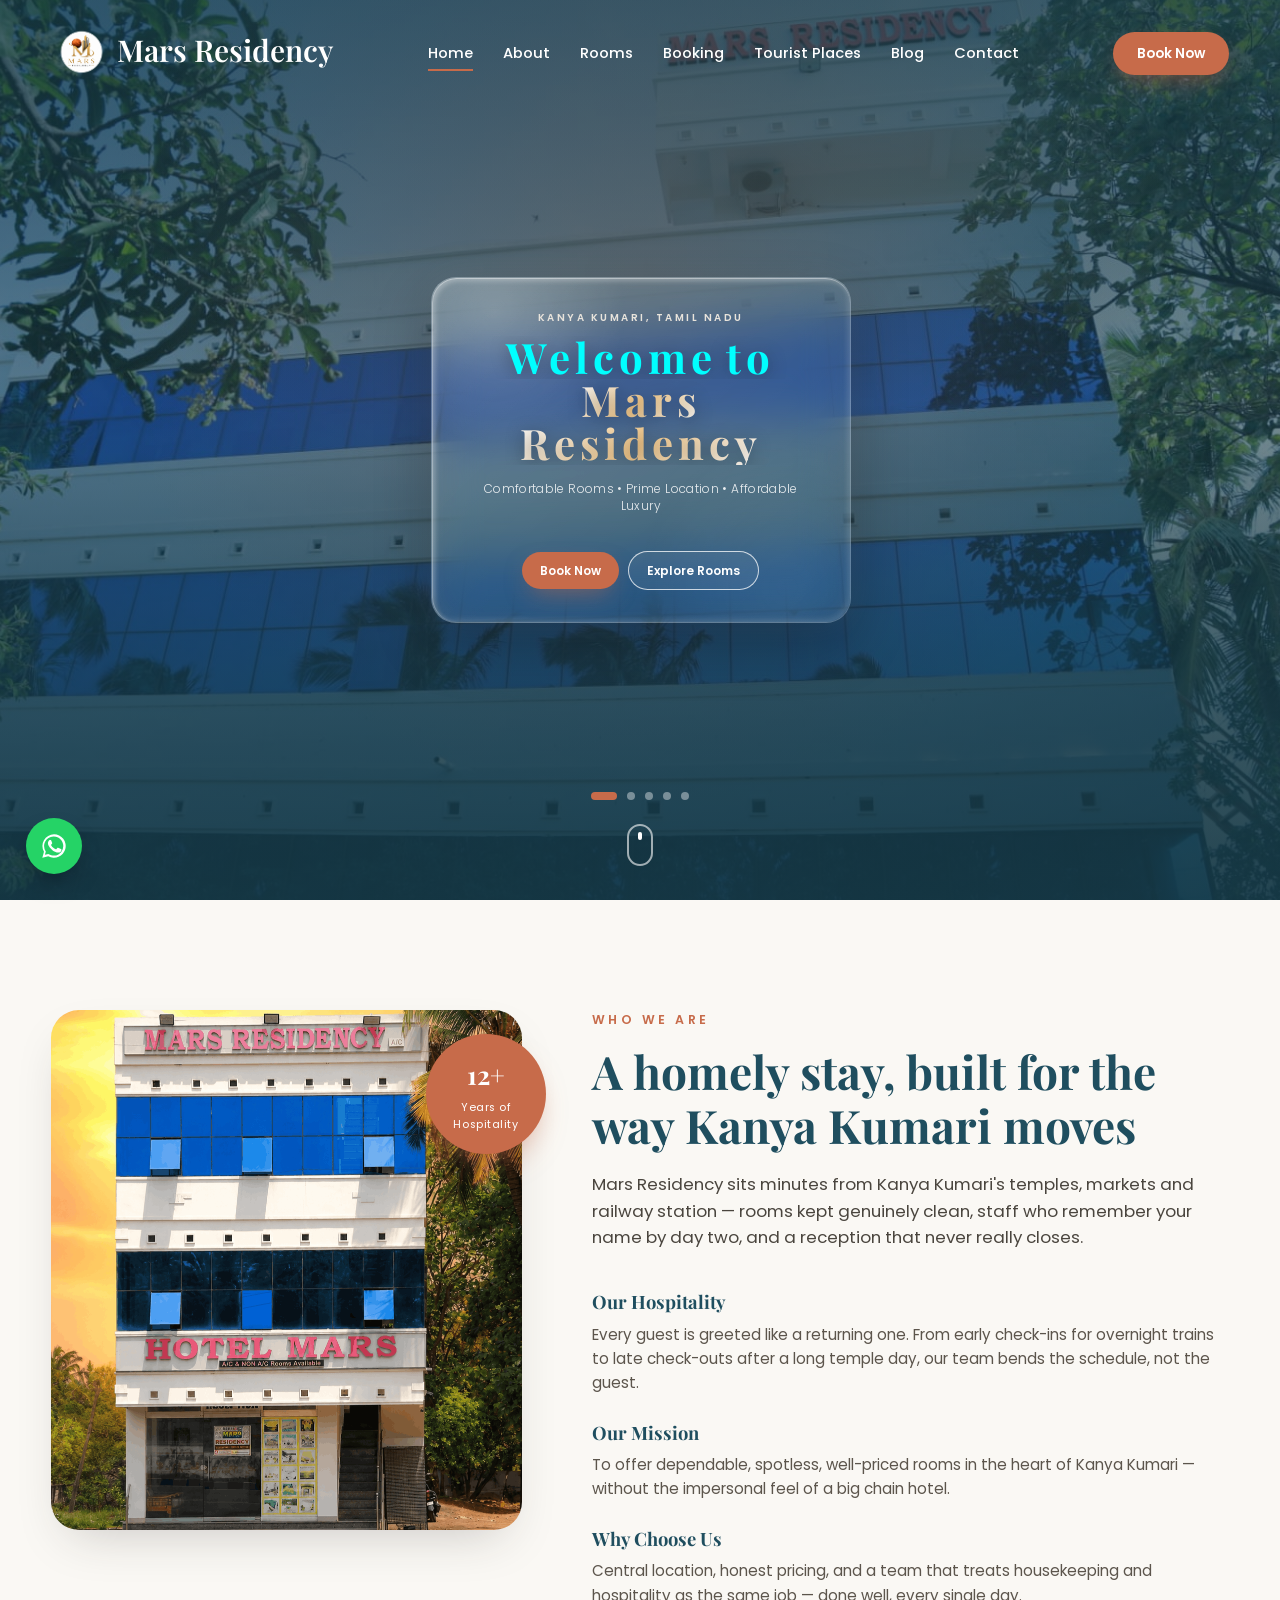
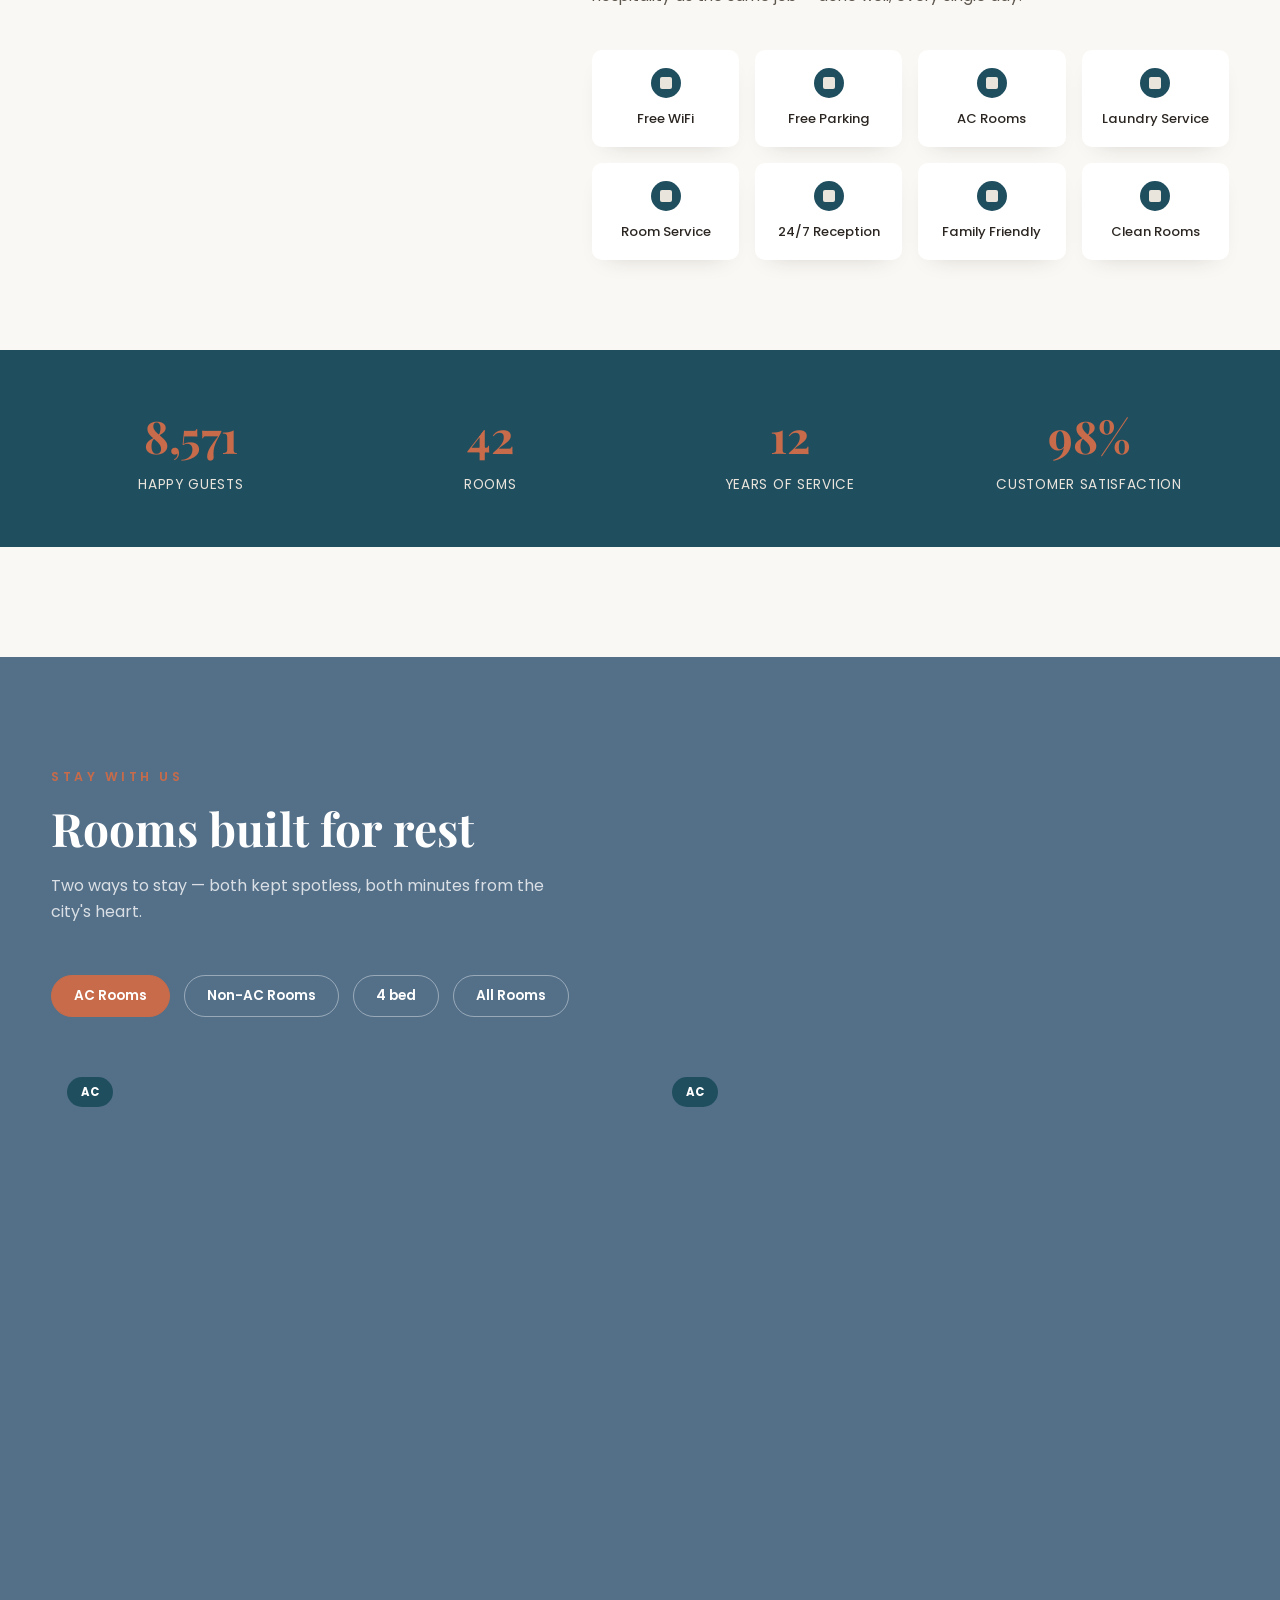
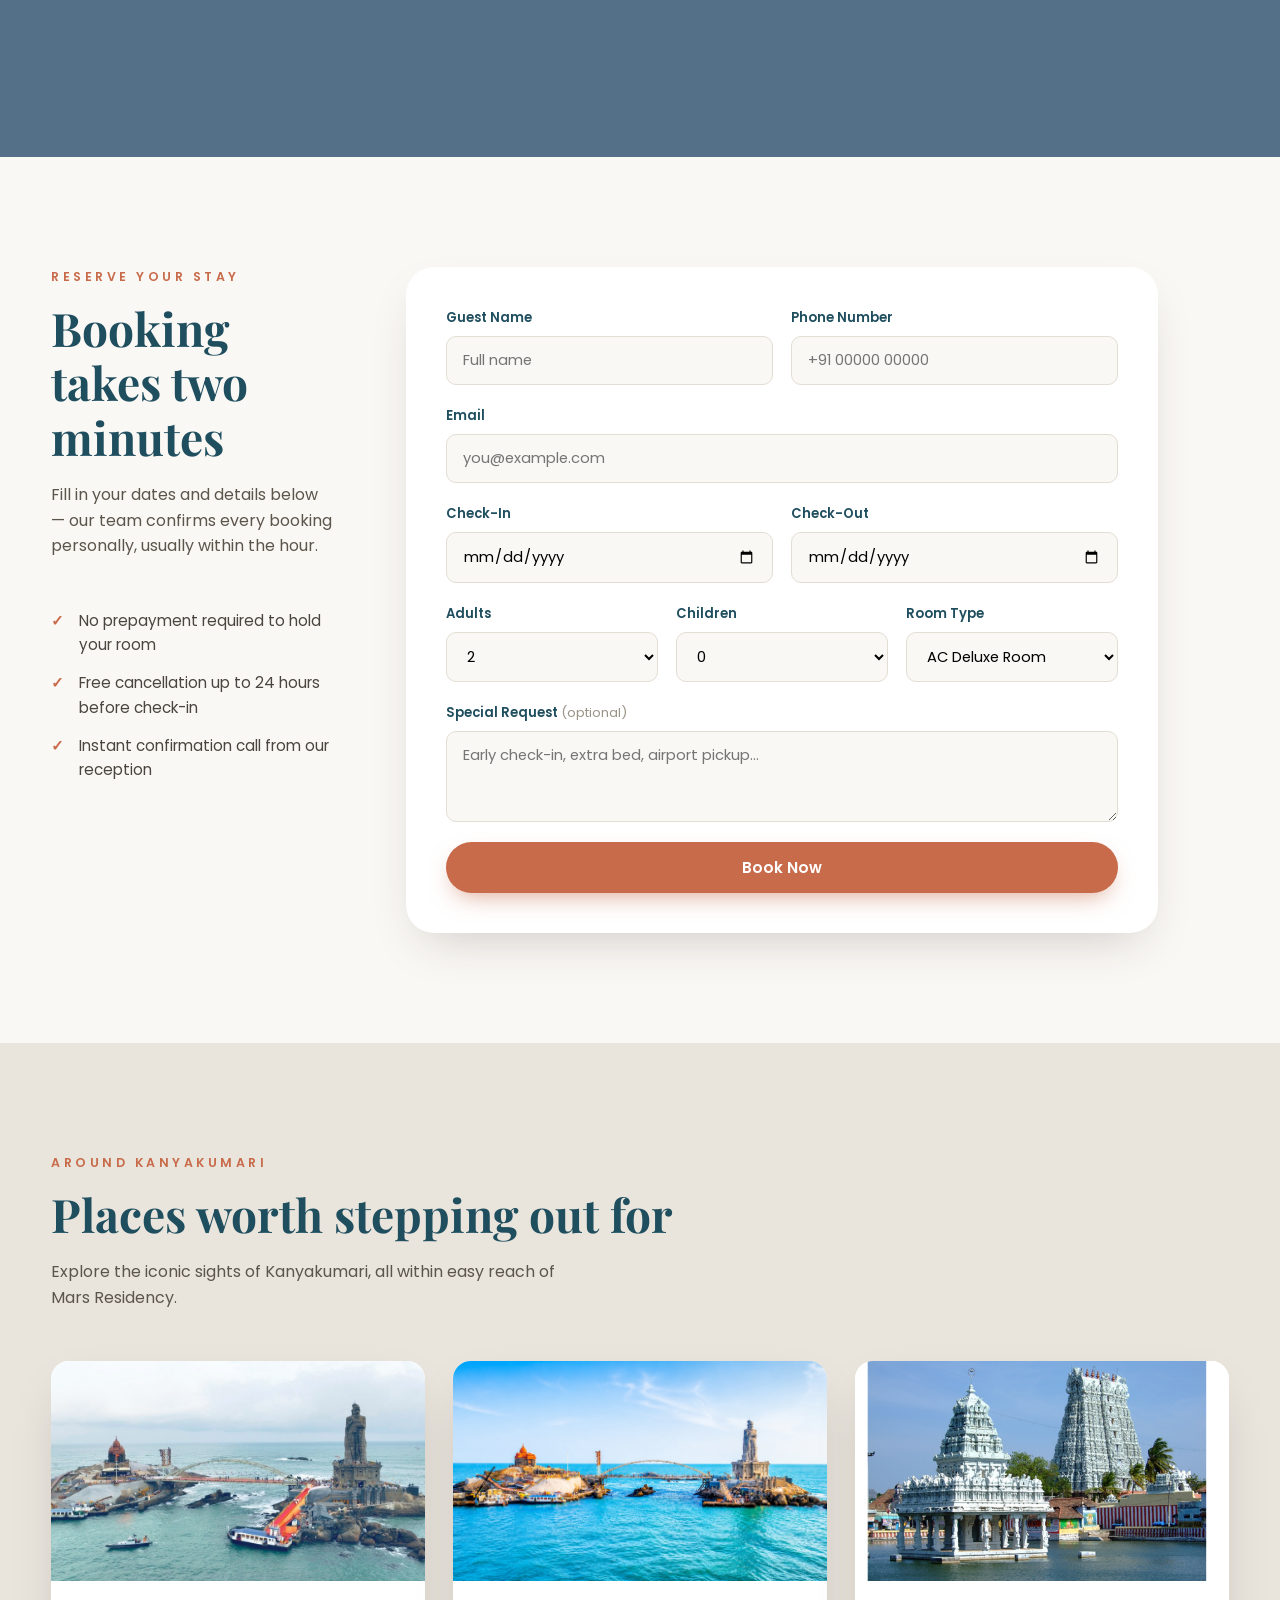
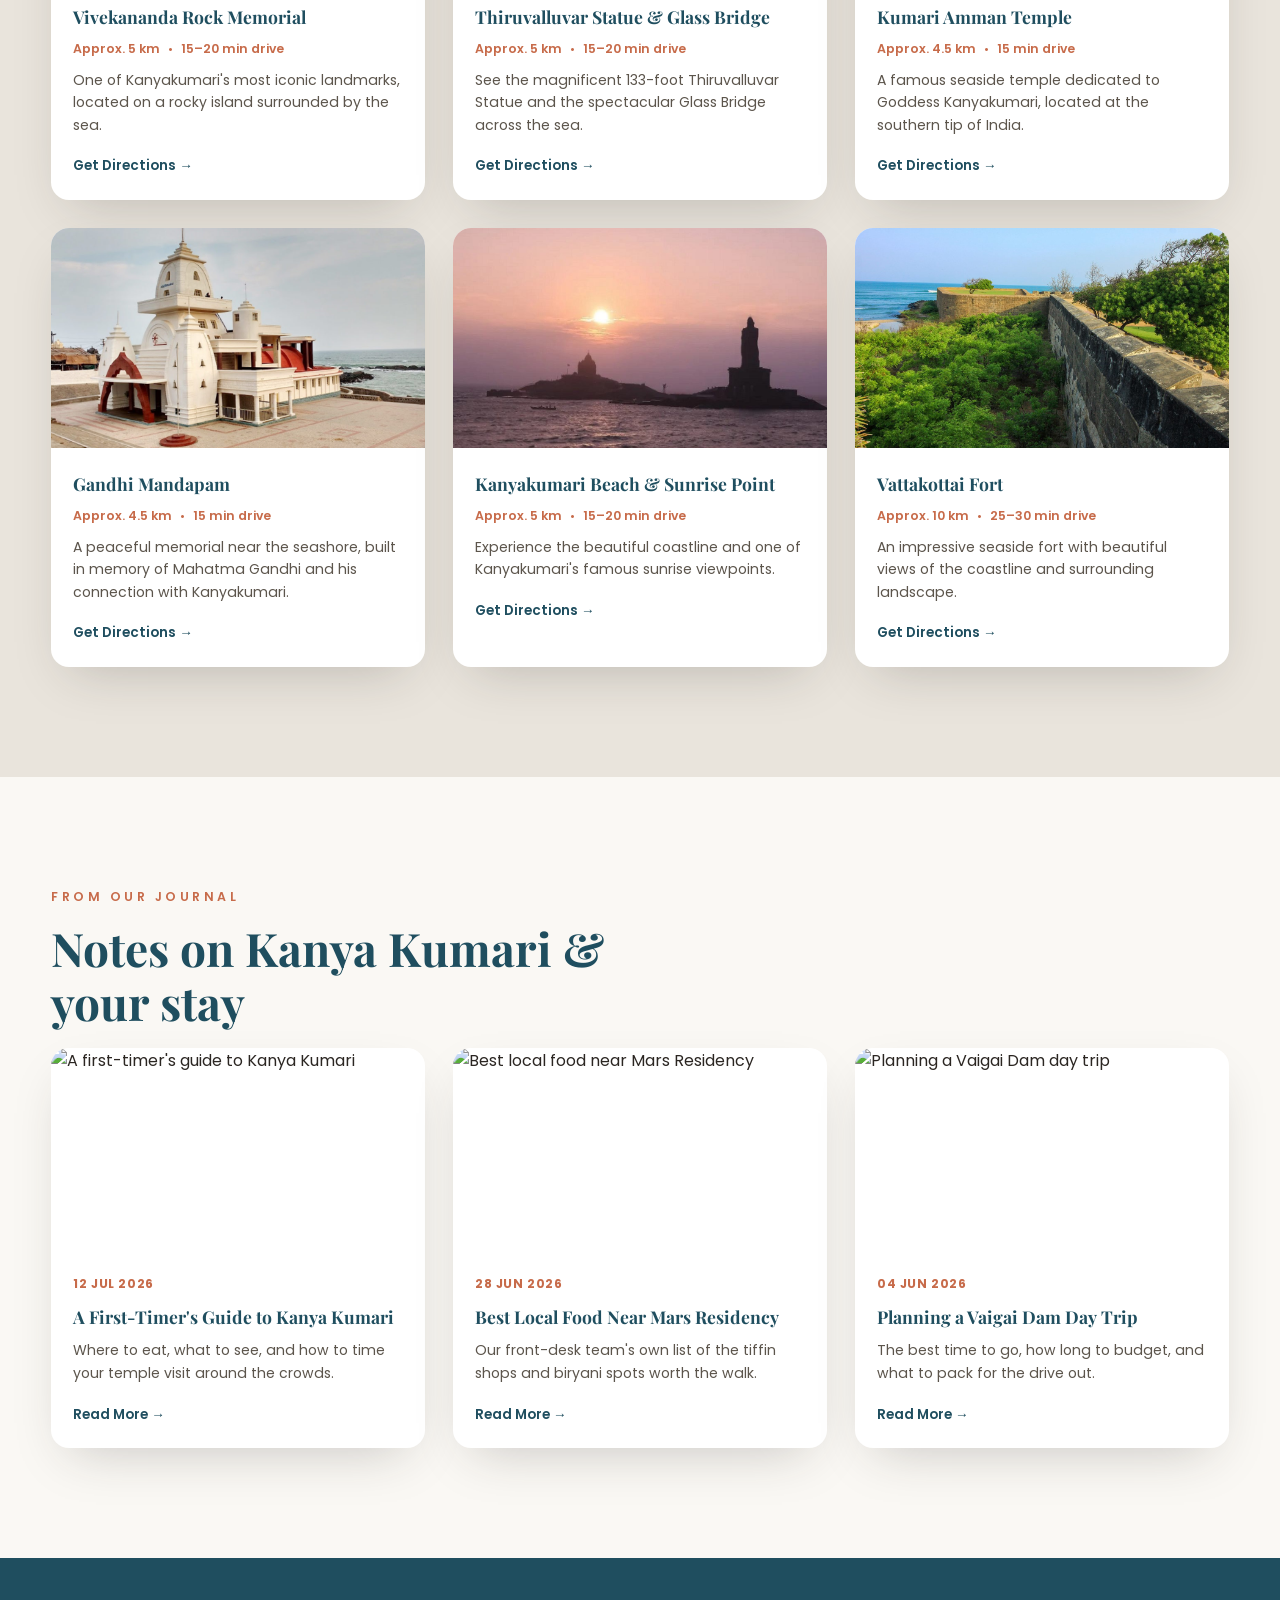
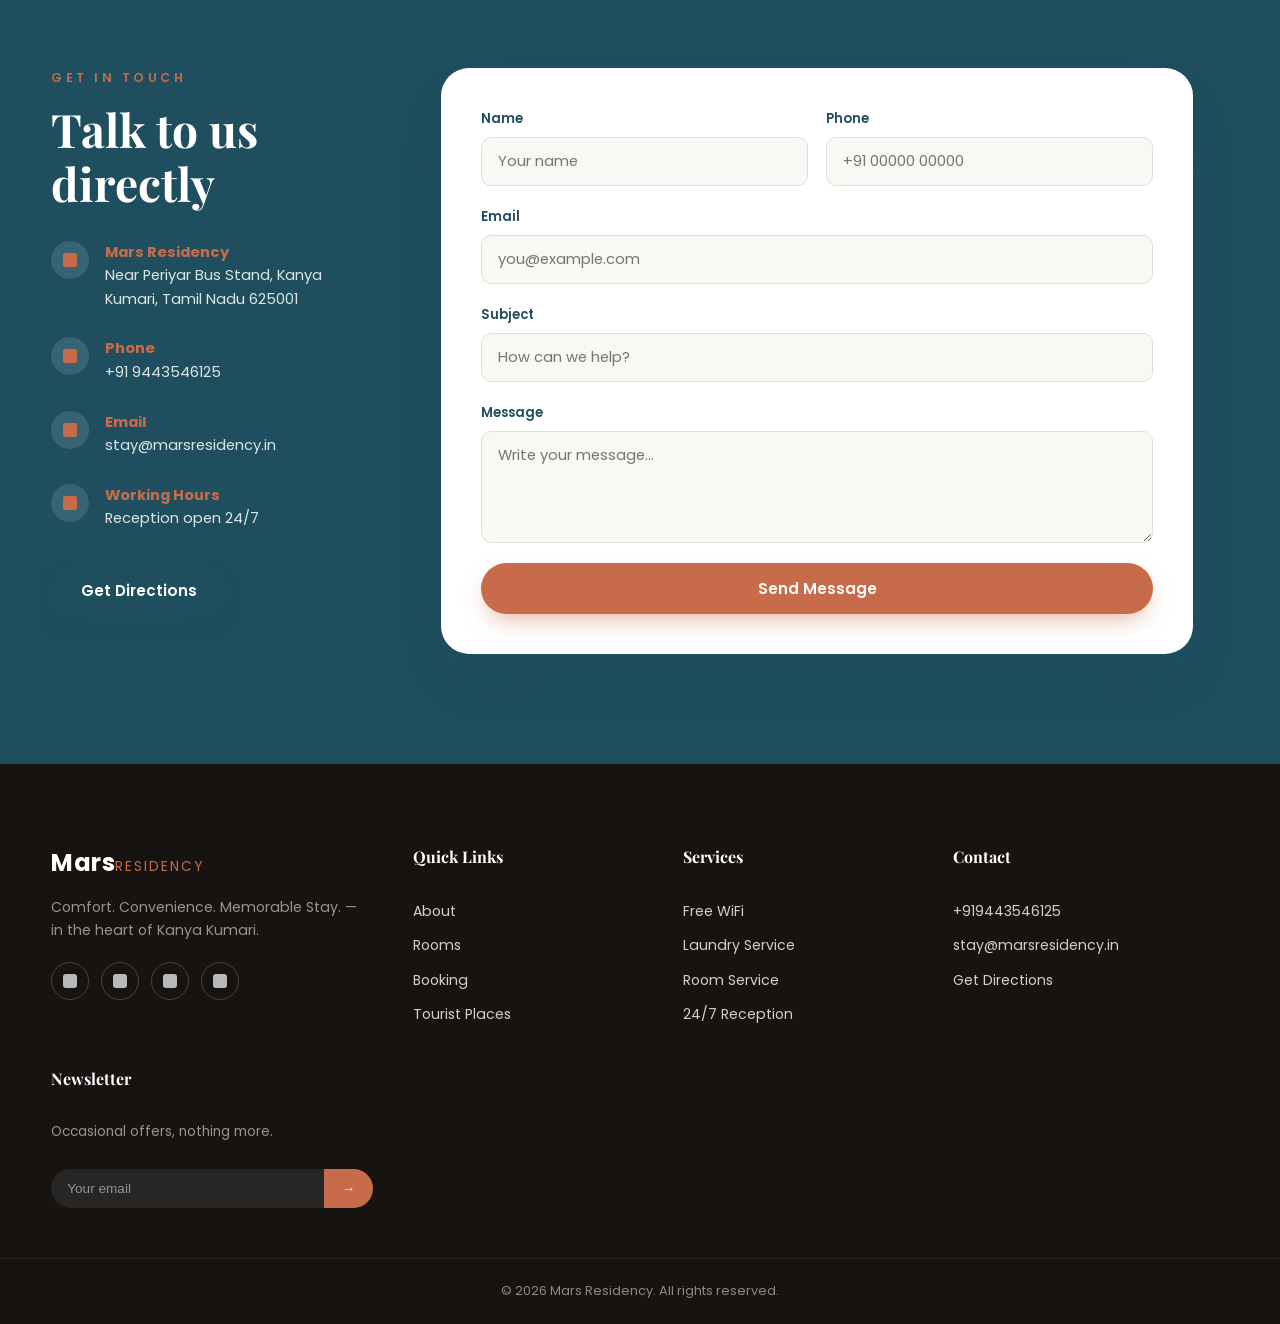
==== index.html @ 43219e4c "Update index.html" ====
<!DOCTYPE html>
<html lang="en">
<head>
		<!-- Google tag (gtag.js) -->
<script async src="https://www.googletagmanager.com/gtag/js?id=G-FNR9CJ8SWX"></script>
<script>
  window.dataLayer = window.dataLayer || [];
  function gtag(){dataLayer.push(arguments);}
  gtag('js', new Date());

  gtag('config', 'G-FNR9CJ8SWX');
</script>
	<script type="application/ld+json">
{
  "@context": "https://schema.org",
  "@type": "Hotel",
  "@id": "https://marsresidency.in/#hotel",
  "name": "Mars Residency",
  "url": "https://marsresidency.in/",
  "image": [
    "https://marsresidency.in/Images/your-hotel-image.jpg"
  ],
  "description": "Mars Residency is a hotel in kanyakumari offering comfortable accommodation and hospitality.",
  "telephone": "+919443546125",
  "priceRange": "1200",
  "address": {
    "@type": "mars residency,murugan kuntam,near highway road",
    "streetAddress": "murugan kuntam,nearhighwayroad, kanya kumari",
    "addressLocality": "kanyakumari",
    "addressRegion": "Tamil Nadu",
    "postalCode": "629702",
    "addressCountry": "IN"
  },
  "amenityFeature": [
    {
      "@type": "LocationFeatureSpecification",
      "name": "Free Wi-Fi",
      "value": true
    },
    {
      "@type": "LocationFeatureSpecification",
      "name": "Parking",
      "value": true
    },
    {
      "@type": "LocationFeatureSpecification",
      "name": "Air conditioning",
      "value": true
    }
  ]
}
</script>
<meta charset="UTF-8">
<meta name="viewport" content="width=device-width, initial-scale=1.0">
<title>Mars Residency — Comfort. Convenience. Memorable Stay.</title>
<meta name="description" content="Mars Residency, Kanya Kumari — premium yet warm hospitality. AC & Non-AC rooms, prime location, easy online booking.">
<link rel="preconnect" href="https://fonts.googleapis.com">
<link rel="preconnect" href="https://fonts.gstatic.com" crossorigin>
<link href="https://fonts.googleapis.com/css2?family=Playfair+Display:ital,wght@0,500;0,600;0,700;1,500&family=Poppins:wght@300;400;500;600;700&display=swap" rel="stylesheet">
<link rel="stylesheet" href="style.css">
<!--	favicon-->
	<link rel="icon" type="image/png" href="favicon (1)/favicon-96x96.png" sizes="96x96" />
<link rel="icon" type="image/svg+xml" href="favicon (1)/favicon.svg" />
<link rel="shortcut icon" href="favicon (1)/favicon.ico" />
<link rel="apple-touch-icon" sizes="180x180" href="favicon (1)/apple-touch-icon.png" />
<link rel="manifest" href="favicon (1)/site.webmanifest" />
</head>
<body>

<!-- ===== PRELOADER ===== -->
<div class="preloader" id="preloader"><span class="preloader-mark">MR</span></div>

<!-- ===== NAVBAR ===== -->
<header class="navbar" id="navbar">
  <div class="nav-inner">
    <a href="index.html" class="brand">

    <img src="Images/logo-mr.png"
    alt="mars Residency"
    class="brand-logo">

  
<div class="brand-text">

<h4 class="brand-title">

Mars Residency<br>

</h4>

</div>

</a>

    <nav class="nav-links" id="navLinks">
      <a href="#home" class="nav-link active">Home</a>
      <a href="#about" class="nav-link">About</a>
      <a href="#rooms" class="nav-link">Rooms</a>
      <a href="#booking" class="nav-link">Booking</a>
      <a href="#tourist" class="nav-link">Tourist Places</a>
      <a href="#blog" class="nav-link">Blog</a>
      <a href="#contact" class="nav-link">Contact</a>
    </nav>
    <a href="#booking" class="btn btn-primary nav-cta">Book Now</a>
    <button class="nav-toggle" id="navToggle" aria-label="Toggle menu">
      <span></span><span></span><span></span>
    </button>
  </div>
</header>

<!-- ===== HOME / HERO ===== -->
<section class="hero" id="home">
  <div class="hero-slides" id="heroSlides">
    <div class="hero-slide is-active" style="background-image:url('Images/hero-image1.jpeg')"></div>
    <div class="hero-slide" style="background-image:url('Images/hreo-image2.png')"></div>
    <div class="hero-slide" style="background-image:url('Images/hero-3.png')"></div>
    <div class="hero-slide" style="background-image:url('Images/hero-4.png')"></div>
    <div class="hero-slide" style="background-image:url('Images/WhatsApp Image 2026-08-13 at 15.52.13 (2).jpeg')"></div>
  </div>
  <div class="hero-particles" id="heroParticles"></div>
  <div class="hero-overlay"></div>

 <div class="hero-particles" id="heroParticles"></div>
<div class="hero-overlay"></div>

<div class="hero-content">

    <!-- Liquid Glass Panel -->
    <div class="hero-glass">

        <p class="hero-eyebrow reveal-up">
            Kanya Kumari, Tamil Nadu
        </p>

        <h1 class="hero-title" aria-label="Welcome to Mars Residency">
            <span class="line">
                <span class="word">Welcome</span>
                <span class="word">to</span>
            </span>

            <span class="line">
                <span class="word accent">Mars</span>
                <span class="word accent">Residency</span>
            </span>
        </h1>

        <p class="hero-tagline reveal-up delay-3">
            Comfortable Rooms &bull;
            Prime Location &bull;
            Affordable Luxury
        </p>

        <div class="hero-cta reveal-up delay-4">

            <a href="#booking"
               class="btn btn-primary btn-pulse">
                Book Now
            </a>

            <a href="#rooms"
               class="btn btn-ghost">
                Explore Rooms
            </a>

        </div>

    </div>

</div>

  <div class="hero-slide-dots" id="heroDots"></div>
  <a href="#about" class="scroll-cue" aria-label="Scroll down"><span></span></a>
</section>

<!-- ===== ABOUT ===== -->
<section class="about" id="about">
  <div class="container about-grid">
    <div class="about-media reveal-left">
      <img class="img-main" src="Images/mars-2.png" alt="Mars Residency lobby">

      <div class="about-badge">
        <span class="about-badge-num">12+</span>
        <span class="about-badge-label">Years of<br>Hospitality</span>
      </div>
    </div>
    <div class="about-copy reveal-right">
      <p class="eyebrow">Who We Are</p>
      <h2 class="section-title">A homely stay, built for the way Kanya Kumari moves</h2>
      <p class="about-lede">Mars Residency sits minutes from Kanya Kumari's temples, markets and railway station — rooms kept genuinely clean, staff who remember your name by day two, and a reception that never really closes.</p>

      <div class="about-tabs">
        <div class="about-tab">
          <h3>Our Hospitality</h3>
          <p>Every guest is greeted like a returning one. From early check-ins for overnight trains to late check-outs after a long temple day, our team bends the schedule, not the guest.</p>
        </div>
        <div class="about-tab">
          <h3>Our Mission</h3>
          <p>To offer dependable, spotless, well-priced rooms in the heart of Kanya Kumari — without the impersonal feel of a big chain hotel.</p>
        </div>
        <div class="about-tab">
          <h3>Why Choose Us</h3>
          <p>Central location, honest pricing, and a team that treats housekeeping and hospitality as the same job — done well, every single day.</p>
        </div>
      </div>

      <div class="facilities-grid">
        <div class="facility reveal-up"><span class="facility-icon" data-icon="wifi"></span><span>Free WiFi</span></div>
        <div class="facility reveal-up"><span class="facility-icon" data-icon="parking"></span><span>Free Parking</span></div>
        <div class="facility reveal-up"><span class="facility-icon" data-icon="ac"></span><span>AC Rooms</span></div>
        <div class="facility reveal-up"><span class="facility-icon" data-icon="laundry"></span><span>Laundry Service</span></div>
        <div class="facility reveal-up"><span class="facility-icon" data-icon="service"></span><span>Room Service</span></div>
        <div class="facility reveal-up"><span class="facility-icon" data-icon="clock"></span><span>24/7 Reception</span></div>
        <div class="facility reveal-up"><span class="facility-icon" data-icon="family"></span><span>Family Friendly</span></div>
        <div class="facility reveal-up"><span class="facility-icon" data-icon="clean"></span><span>Clean Rooms</span></div>
      </div>
    </div>
  </div>

  <div class="stats-bar">
    <div class="container stats-grid">
      <div class="stat"><span class="stat-num" data-count="8600">0</span><span class="stat-label">Happy Guests</span></div>
      <div class="stat"><span class="stat-num" data-count="42">0</span><span class="stat-label">Rooms</span></div>
      <div class="stat"><span class="stat-num" data-count="12">0</span><span class="stat-label">Years of Service</span></div>
      <div class="stat"><span class="stat-num" data-count="98" data-suffix="%">0</span><span class="stat-label">Customer Satisfaction</span></div>
    </div>
  </div>
</section>

<!-- ===== ROOMS ===== -->
<section class="rooms" id="rooms">
  <div class="container">
    <p class="eyebrow eyebrow-light">Stay With Us</p>
    <h2 class="section-title section-title-light">Rooms built for rest</h2>
    <p class="section-sub">Two ways to stay — both kept spotless, both minutes from the city's heart.</p>

    <div class="room-tabs">
      <button class="room-tab is-active" data-filter="ac">AC Rooms</button>
      <button class="room-tab" data-filter="nonac">Non-AC Rooms</button>
      <button class="room-tab" data-filter="4bed">4 bed</button>
		 <button class="room-tab" data-filter="all">All Rooms</button>
    </div>

    <div class="room-grid" id="roomGrid">
      <article class="room-card reveal-up" data-type="ac">
        <div class="room-media">
          <img src="Images/ac-1.jpeg" alt="AC Deluxe Room">
          <span class="room-tag">AC</span>
        </div>
        <div class="room-body">
          <div class="room-head">
            <h3>AC Deluxe Room</h3>
            <p class="room-price">₹1500<span>/night</span></p>
          </div>
          <p class="room-desc">A quiet, air-conditioned room with a plush queen bed and a work corner — built for travellers who want a proper rest between temple visits.</p>
          <ul class="room-amenities">
            <li>Air Conditioner</li><li>TV</li><li>Free WiFi</li><li>Attached Bathroom</li><li>Room Service</li>
          </ul>
          <a href="#booking" class="btn btn-accent btn-block">Book Now</a>
        </div>
      </article>

      <article class="room-card reveal-up" data-type="ac">
        <div class="room-media">
          <img src="Images/ac-2.jpeg" alt="AC Premium Room">
          <span class="room-tag">AC</span>
        </div>
        <div class="room-body">
          <div class="room-head">
            <h3>AC Premium Room</h3>
            <p class="room-price">₹1500<span>/night</span></p>
          </div>
          <p class="room-desc">Our largest AC room, with a sit-out balcony overlooking the courtyard — ideal for families or a longer stay.</p>
          <ul class="room-amenities">
            <li>Air Conditioner</li><li>Smart TV</li><li>Free WiFi</li><li>Balcony</li><li>Room Service</li>
          </ul>
          <a href="#booking" class="btn btn-accent btn-block">Book Now</a>
        </div>
      </article>

      <article class="room-card reveal-up" data-type="nonac">
        <div class="room-media">
          <img src="Images/non-ac-1.jpeg" alt="Non-AC Room">
          <span class="room-tag room-tag-alt">Non-AC</span>
        </div>
        <div class="room-body">
          <div class="room-head">
            <h3>Non-AC Room</h3>
            <p class="room-price">₹1200<span>/night</span></p>
          </div>
          <p class="room-desc">A simple, breezy room with everything you need for a short, comfortable stay — kept as spotless as every other room here.</p>
          <ul class="room-amenities">
            <li>Fan</li><li>Free WiFi</li><li>Attached Bathroom</li><li>Parking</li><li>Room Service</li>
          </ul>
          <a href="#booking" class="btn btn-accent btn-block">Book Now</a>
        </div>
      </article>

      <article class="room-card reveal-up" data-type="nonac">
        <div class="room-media">
          <img src="Images/non-ac-2.jpeg" alt="Non-AC Twin Room">
          <span class="room-tag room-tag-alt">Non-AC</span>
        </div>
        <div class="room-body">
          <div class="room-head">
            <h3>Non-AC Twin Room</h3>
            <p class="room-price">₹1600<span>/night</span></p>
          </div>
          <p class="room-desc">Two single beds in a well-ventilated room — a practical pick for friends travelling together on a budget.</p>
          <ul class="room-amenities">
            <li>Fan</li><li>Free WiFi</li><li>Attached Bathroom</li><li>Parking</li><li>Room Service</li>
          </ul>
          <a href="#booking" class="btn btn-accent btn-block">Book Now</a>
        </div>
      </article>
		 <article class="room-card reveal-up" data-type="4bed">
        <div class="room-media">
          <img src="Images/4bed-1.jpeg" alt="Non-AC Twin Room">
          <span class="room-tag room-tag-alt">AC</span>
        </div>
        <div class="room-body">
          <div class="room-head">
            <h3>Four bed AC Twin Room</h3>
            <p class="room-price">₹2500<span>/night</span></p>
          </div>
          <p class="room-desc">Two single beds in a well-ventilated room — a practical pick for friends travelling together on a budget.</p>
          <ul class="room-amenities">
            <li>Fan</li><li>Free WiFi</li><li>Attached Bathroom</li><li>Parking</li><li>Room Service</li>
          </ul>
          <a href="#booking" class="btn btn-accent btn-block">Book Now</a>
        </div>
      </article>
		 <article class="room-card reveal-up" data-type="4bed">
        <div class="room-media">
          <img src="Images/4bed.jpeg" alt="Non-AC Twin Room">
          <span class="room-tag room-tag-alt">Non-AC</span>
        </div>
        <div class="room-body">
          <div class="room-head">
            <h3>Four bed non AC twin Room</h3>
            <p class="room-price">₹2000<span>/night</span></p>
          </div>
          <p class="room-desc">Two single beds in a well-ventilated room — a practical pick for friends travelling together on a budget.</p>
          <ul class="room-amenities">
            <li>Fan</li><li>Free WiFi</li><li>Attached Bathroom</li><li>Parking</li><li>Room Service</li>
          </ul>
          <a href="#booking" class="btn btn-accent btn-block">Book Now</a>
        </div>
      </article>
    </div>
  </div>
</section>

<!-- ===== BOOKING ===== -->
<section class="booking" id="booking">
  <div class="container booking-grid">
    <div class="booking-intro reveal-left">
      <p class="eyebrow">Reserve Your Stay</p>
      <h2 class="section-title">Booking takes two minutes</h2>
      <p class="section-sub" style="margin-left:0">Fill in your dates and details below — our team confirms every booking personally, usually within the hour.</p>
      <ul class="booking-points">
        <li>No prepayment required to hold your room</li>
        <li>Free cancellation up to 24 hours before check-in</li>
        <li>Instant confirmation call from our reception</li>
      </ul>
    </div>

    <form class="booking-form reveal-right" id="bookingForm" novalidate>
      <div class="form-row">
        <div class="form-field">
          <label for="guestName">Guest Name</label>
          <input type="text" id="guestName" name="guestName" required placeholder="Full name">
          <span class="field-error">Please enter your name</span>
        </div>
        <div class="form-field">
          <label for="phone">Phone Number</label>
          <input type="tel" id="phone" name="phone" required placeholder="+91 00000 00000">
          <span class="field-error">Please enter a valid phone number</span>
        </div>
      </div>

      <div class="form-field">
        <label for="email">Email</label>
        <input type="email" id="email" name="email" required placeholder="you@example.com">
        <span class="field-error">Please enter a valid email</span>
      </div>

      <div class="form-row">
        <div class="form-field">
          <label for="checkin">Check-In</label>
          <input type="date" id="checkin" name="checkin" required>
          <span class="field-error">Select a check-in date</span>
        </div>
        <div class="form-field">
          <label for="checkout">Check-Out</label>
          <input type="date" id="checkout" name="checkout" required>
          <span class="field-error">Select a check-out date</span>
        </div>
      </div>

      <div class="form-row form-row-3">
        <div class="form-field">
          <label for="adults">Adults</label>
          <select id="adults" name="adults">
            <option>1</option><option selected>2</option><option>3</option><option>4</option>
          </select>
        </div>
        <div class="form-field">
          <label for="children">Children</label>
          <select id="children" name="children">
            <option selected>0</option><option>1</option><option>2</option><option>3</option>
          </select>
        </div>
        <div class="form-field">
          <label for="roomType">Room Type</label>
          <select id="roomType" name="roomType">
            <option>AC Deluxe Room</option>
            <option>AC Premium Room</option>
            <option>Non-AC Room</option>
            <option>Non-AC Twin Room</option>
			 <option>AC Four bed</option>
			 <option>NoN-AC Four bed</option>
          </select>
        </div>
      </div>

      <div class="form-field">
        <label for="request">Special Request <span class="optional">(optional)</span></label>
        <textarea id="request" name="request" rows="3" placeholder="Early check-in, extra bed, airport pickup..."></textarea>
      </div>

      <button type="submit" class="btn btn-primary btn-block btn-pulse-small">Book Now</button>
    </form>
  </div>

  <div class="booking-success" id="bookingSuccess">
    <div class="booking-success-card">
      <div class="success-tick"><svg viewBox="0 0 52 52"><circle cx="26" cy="26" r="24"/><path d="M14 27l7 7 17-17"/></svg></div>
      <h3>Booking Request Sent</h3>
      <p>Thank you — our reception will call you shortly to confirm your stay at Mars Residency.</p>
      <button class="btn btn-ghost-dark" id="closeSuccess">Close</button>
    </div>
  </div>
</section>

<!-- ===== TOURIST PLACES ===== -->
<!-- ===== TOURIST PLACES ===== -->
<section class="tourist" id="tourist">

  <div class="container">

    <p class="eyebrow">Around Kanyakumari</p>

    <h2 class="section-title">
      Places worth stepping out for
    </h2>

    <p class="section-sub">
      Explore the iconic sights of Kanyakumari, all within easy reach of Mars Residency.
    </p>


    <div class="tourist-grid">


      <!-- ===== VIVEKANANDA ROCK ===== -->

      <article class="tourist-card reveal-up">

        <img
          src="Images/vivekanda rock.jpg"
          alt="Vivekananda Rock Memorial Kanyakumari"
          loading="lazy"
        >

        <div class="tourist-body">

          <h3>Vivekananda Rock Memorial</h3>

          <div class="tourist-meta">
            <span>Approx. 5 km</span>
            <span>&bull;</span>
            <span>15–20 min drive</span>
          </div>

          <p>
            One of Kanyakumari's most iconic landmarks, located on a
            rocky island surrounded by the sea.
          </p>

          <a
            href="https://www.google.com/maps/dir/?api=1&origin=Mars+Residency,+Kanyakumari&destination=Vivekananda+Rock+Memorial,+Kanyakumari"
            target="_blank"
            rel="noopener"
            class="tourist-link"
          >
            Get Directions →
          </a>

        </div>

      </article>



      <!-- ===== THIRUVALLUVAR STATUE ===== -->

      <article class="tourist-card reveal-up">

        <img
          src="Images/ChatGPT Image Aug 17, 2026, 02_48_49 PM.png"
          loading="lazy"
        >

        <div class="tourist-body">

          <h3>Thiruvalluvar Statue &amp; Glass Bridge</h3>

          <div class="tourist-meta">
            <span>Approx. 5 km</span>
            <span>&bull;</span>
            <span>15–20 min drive</span>
          </div>

          <p>
            See the magnificent 133-foot Thiruvalluvar Statue and the
            spectacular Glass Bridge across the sea.
          </p>

          <a
            href="https://www.google.com/maps/dir/?api=1&origin=Mars+Residency,+Kanyakumari&destination=Thiruvalluvar+Statue,+Kanyakumari"
            target="_blank"
            rel="noopener"
            class="tourist-link"
          >
            Get Directions →
          </a>

        </div>

      </article>



      <!-- ===== KUMARI AMMAN TEMPLE ===== -->

      <article class="tourist-card reveal-up">

        <img
          src="Images/kummari ammen.jpg"
          alt="Kumari Amman Temple Kanyakumari"
          loading="lazy"
        >

        <div class="tourist-body">

          <h3>Kumari Amman Temple</h3>

          <div class="tourist-meta">
            <span>Approx. 4.5 km</span>
            <span>&bull;</span>
            <span>15 min drive</span>
          </div>

          <p>
            A famous seaside temple dedicated to Goddess Kanyakumari,
            located at the southern tip of India.
          </p>

          <a
            href="https://www.google.com/maps/dir/?api=1&origin=Mars+Residency,+Kanyakumari&destination=Kumari+Amman+Temple,+Kanyakumari"
            target="_blank"
            rel="noopener"
            class="tourist-link"
          >
            Get Directions →
          </a>

        </div>

      </article>



      <!-- ===== GANDHI MANDAPAM ===== -->

      <article class="tourist-card reveal-up">

        <img
          src="Images/gandhi mandapam.jpg"
          alt="Gandhi Mandapam Kanyakumari"
          loading="lazy"
        >

        <div class="tourist-body">

          <h3>Gandhi Mandapam</h3>

          <div class="tourist-meta">
            <span>Approx. 4.5 km</span>
            <span>&bull;</span>
            <span>15 min drive</span>
          </div>

          <p>
            A peaceful memorial near the seashore, built in memory of
            Mahatma Gandhi and his connection with Kanyakumari.
          </p>

          <a
            href="https://www.google.com/maps/dir/?api=1&origin=Mars+Residency,+Kanyakumari&destination=Gandhi+Mandapam,+Kanyakumari"
            target="_blank"
            rel="noopener"
            class="tourist-link"
          >
            Get Directions →
          </a>

        </div>

      </article>



      <!-- ===== KANYAKUMARI BEACH ===== -->

      <article class="tourist-card reveal-up">

        <img
          src="Images/sun rise point.jpg"
          alt="Kanyakumari Beach Sunrise"
          loading="lazy"
        >

        <div class="tourist-body">

          <h3>Kanyakumari Beach &amp; Sunrise Point</h3>

          <div class="tourist-meta">
            <span>Approx. 5 km</span>
            <span>&bull;</span>
            <span>15–20 min drive</span>
          </div>

          <p>
            Experience the beautiful coastline and one of Kanyakumari's
            famous sunrise viewpoints.
          </p>

          <a
            href="https://www.google.com/maps/dir/?api=1&origin=Mars+Residency,+Kanyakumari&destination=Kanyakumari+Beach,+Kanyakumari"
            target="_blank"
            rel="noopener"
            class="tourist-link"
          >
            Get Directions →
          </a>

        </div>

      </article>



      <!-- ===== VATTAKOTTAI FORT ===== -->

      <article class="tourist-card reveal-up">

        <img
          src="Images/vattakottai fort.jpg"
          alt="Vattakottai Fort Kanyakumari"
          loading="lazy"
        >

        <div class="tourist-body">

          <h3>Vattakottai Fort</h3>

          <div class="tourist-meta">
            <span>Approx. 10 km</span>
            <span>&bull;</span>
            <span>25–30 min drive</span>
          </div>

          <p>
            An impressive seaside fort with beautiful views of the
            coastline and surrounding landscape.
          </p>

          <a
            href="https://www.google.com/maps/dir/?api=1&origin=Mars+Residency,+Kanyakumari&destination=Vattakottai+Fort,+Kanyakumari"
            target="_blank"
            rel="noopener"
            class="tourist-link"
          >
            Get Directions →
          </a>

        </div>

      </article>


    </div>

  </div>

</section>

<!-- ===== BLOG ===== -->
<section class="blog" id="blog">
  <div class="container">
    <p class="eyebrow">From Our Journal</p>
    <h2 class="section-title">Notes on Kanya Kumari &amp; your stay</h2>

    <div class="blog-grid">
      <article class="blog-card reveal-up">
        <img src="https://picsum.photos/seed/mars-blog1/700/460" alt="A first-timer's guide to Kanya Kumari">
        <div class="blog-body">
          <span class="blog-date">12 Jul 2026</span>
          <h3>A First-Timer's Guide to Kanya Kumari</h3>
          <p>Where to eat, what to see, and how to time your temple visit around the crowds.</p>
          <a href="#" class="tourist-link">Read More →</a>
        </div>
      </article>
      <article class="blog-card reveal-up">
        <img src="https://picsum.photos/seed/mars-blog2/700/460" alt="Best local food near Mars Residency">
        <div class="blog-body">
          <span class="blog-date">28 Jun 2026</span>
          <h3>Best Local Food Near Mars Residency</h3>
          <p>Our front-desk team's own list of the tiffin shops and biryani spots worth the walk.</p>
          <a href="#" class="tourist-link">Read More →</a>
        </div>
      </article>
      <article class="blog-card reveal-up">
        <img src="https://picsum.photos/seed/mars-blog3/700/460" alt="Planning a Vaigai Dam day trip">
        <div class="blog-body">
          <span class="blog-date">04 Jun 2026</span>
          <h3>Planning a Vaigai Dam Day Trip</h3>
          <p>The best time to go, how long to budget, and what to pack for the drive out.</p>
          <a href="#" class="tourist-link">Read More →</a>
        </div>
      </article>
    </div>
  </div>
</section>

<!-- ===== CONTACT ===== -->
<section class="contact" id="contact">
  <div class="container contact-grid">
    <div class="contact-info reveal-left">
      <p class="eyebrow">Get In Touch</p>
      <h2 class="section-title">Talk to us directly</h2>
      <ul class="contact-list">
        <li><span class="contact-icon" data-icon="pin"></span><div><strong>Mars Residency</strong><br>Near Periyar Bus Stand, Kanya Kumari, Tamil Nadu 625001</div></li>
        <li><span class="contact-icon" data-icon="phone"></span><div><strong>Phone</strong><br><a href="tel:+919443546125">+91 9443546125</a></div></li>
        <li><span class="contact-icon" data-icon="mail"></span><div><strong>Email</strong><br><a href="mailto:stay@marsresidency.in">stay@marsresidency.in</a></div></li>
        <li><span class="contact-icon" data-icon="clock"></span><div><strong>Working Hours</strong><br>Reception open 24/7</div></li>
      </ul>
      <a href="https://maps.app.goo.gl/SMJfBf4Av3juymNdA" target="_blank" rel="noopener" class="btn btn-accent">Get Directions</a>
    </div>

    <form class="contact-form reveal-right" id="contactForm" novalidate>
      <div class="form-row">
        <div class="form-field">
          <label for="cName">Name</label>
          <input type="text" id="cName" name="cName" required placeholder="Your name">
          <span class="field-error">Please enter your name</span>
        </div>
        <div class="form-field">
          <label for="cPhone">Phone</label>
          <input type="tel" id="cPhone" name="cPhone" required placeholder="+91 00000 00000">
          <span class="field-error">Please enter a valid phone number</span>
        </div>
      </div>
      <div class="form-field">
        <label for="cEmail">Email</label>
        <input type="email" id="cEmail" name="cEmail" required placeholder="you@example.com">
        <span class="field-error">Please enter a valid email</span>
      </div>
      <div class="form-field">
        <label for="cSubject">Subject</label>
        <input type="text" id="cSubject" name="cSubject" required placeholder="How can we help?">
        <span class="field-error">Please enter a subject</span>
      </div>
      <div class="form-field">
        <label for="cMessage">Message</label>
        <textarea id="cMessage" name="cMessage" rows="4" required placeholder="Write your message..."></textarea>
        <span class="field-error">Please enter a message</span>
      </div>
      <button type="submit" class="btn btn-primary btn-block">Send Message</button>
    </form>
  </div>
</section>

<!-- ===== FOOTER ===== -->
<footer class="footer">
  <div class="container footer-grid">
    <div class="footer-brand">
      <span class="brand-mark brand-mark-light">Mars</span><span class="brand-sub brand-sub-light">Residency</span>
      <p>Comfort. Convenience. Memorable Stay. — in the heart of Kanya Kumari.</p>
      <div class="footer-social">
        <a href="#" aria-label="Facebook" class="social-icon" data-icon="facebook"></a>
        <a href="#" aria-label="Instagram" class="social-icon" data-icon="instagram"></a>
        <a href="#" aria-label="Twitter" class="social-icon" data-icon="twitter"></a>
        <a href="#" aria-label="YouTube" class="social-icon" data-icon="youtube"></a>
      </div>
    </div>
    <div class="footer-col">
      <h4>Quick Links</h4>
      <a href="#about">About</a>
      <a href="#rooms">Rooms</a>
      <a href="#booking">Booking</a>
      <a href="#tourist">Tourist Places</a>
    </div>
    <div class="footer-col">
      <h4>Services</h4>
      <a href="#">Free WiFi</a>
      <a href="#">Laundry Service</a>
      <a href="#">Room Service</a>
      <a href="#">24/7 Reception</a>
    </div>
    <div class="footer-col">
      <h4>Contact</h4>
      <a href="tel:+919443546125">+919443546125</a>
      <a href="mailto:stay@marsresidency.in">stay@marsresidency.in</a>
      <a href="https://maps.app.goo.gl/SMJfBf4Av3juymNdA" target="_blank" rel="noopener">Get Directions</a>
    </div>
    <div class="footer-col footer-newsletter">
      <h4>Newsletter</h4>
      <p>Occasional offers, nothing more.</p>
      <form id="newsletterForm" class="newsletter-form">
        <input type="email" placeholder="Your email" required aria-label="Email for newsletter">
        <button type="submit" aria-label="Subscribe">→</button>
      </form>
    </div>
  </div>
  <div class="footer-bottom">
    <div class="container footer-bottom-inner">
      <p>&copy; <span id="year"></span> Mars Residency. All rights reserved.</p>
    </div>
  </div>
</footer>

<!-- ===== FLOATING BUTTONS ===== -->
<a href="https://wa.me/919443546125" target="_blank" rel="noopener" class="whatsapp-float" aria-label="Chat on WhatsApp">
  <svg viewBox="0 0 24 24" fill="currentColor"><path d="M17.5 14.4c-.3-.1-1.7-.8-1.9-.9-.3-.1-.5-.1-.6.1-.2.3-.7.9-.9 1-.2.2-.3.2-.6.1-.3-.1-1.2-.4-2.3-1.4-.9-.8-1.4-1.7-1.6-2-.2-.3 0-.5.1-.6.1-.1.3-.3.4-.5.1-.1.2-.3.3-.4.1-.2 0-.4 0-.5 0-.1-.6-1.5-.8-2-.2-.5-.4-.4-.6-.4h-.5c-.2 0-.5.1-.7.3-.3.3-1 1-1 2.4s1 2.8 1.2 3c.1.2 2 3.1 4.9 4.3.7.3 1.2.5 1.6.6.7.2 1.3.2 1.8.1.5-.1 1.7-.7 1.9-1.4.2-.7.2-1.2.2-1.4 0-.1-.2-.2-.5-.3z"/><path d="M12 2a10 10 0 0 0-8.6 15L2 22l5.1-1.3A10 10 0 1 0 12 2zm0 18.2c-1.6 0-3.2-.4-4.5-1.2l-.3-.2-3 .8.8-2.9-.2-.3A8.2 8.2 0 1 1 12 20.2z"/></svg>
</a>
<button class="back-to-top" id="backToTop" aria-label="Back to top">↑</button>

<script src="script.js"></script>
</body>
</html>
---- style.css ----
@charset "utf-8";
/* CSS Document */

/* ===========================================================
   MARS RESIDENCY — Design Tokens
   60% Greige #E9E4DC · 30% Terracotta #C76B4A · 10% Accent #1F4E5F
   Rooms section secondary: Dusty Blue #6C89A3
=========================================================== */
:root{
  --greige:#E9E4DC;
  --greige-deep:#DCD5C9;
  --terracotta:#C76B4A;
  --terracotta-deep:#B25A3B;
  --accent:#1F4E5F;
  --accent-deep:#153845;
  --dusty:#6C89A3;
  --dusty-deep:#547089;
  --ink:#2B2622;
  --paper:#FAF8F4;
  --dark:#161311;

  --font-display:'Playfair Display', serif;
  --font-body:'Poppins', sans-serif;

  --radius-sm:10px;
  --radius-md:18px;
  --radius-lg:28px;
  --shadow-soft:0 20px 50px -20px rgba(43,38,34,.25);
  --shadow-lift:0 30px 60px -25px rgba(31,78,95,.35);
  --ease:cubic-bezier(.22,.9,.32,1);
}

*,*::before,*::after{box-sizing:border-box;margin:0;padding:0}
html{scroll-behavior:smooth}
body{
  font-family:var(--font-body);
  color:var(--ink);
  background:var(--paper);
  line-height:1.6;
  overflow-x:hidden;
}
img{max-width:100%;display:block}
a{text-decoration:none;color:inherit}
ul{list-style:none}
button{font-family:inherit;cursor:pointer;border:none;background:none}
.container{width:92%;max-width:1200px;margin:0 auto}

@media (prefers-reduced-motion: reduce){
  *{animation-duration:.001ms !important;animation-iteration-count:1 !important;transition-duration:.001ms !important;scroll-behavior:auto !important}
}

:focus-visible{outline:3px solid var(--terracotta);outline-offset:3px}

/* ===== Preloader ===== */
.preloader{
  position:fixed;inset:0;background:var(--accent);z-index:9999;
  display:flex;align-items:center;justify-content:center;
  transition:opacity .6s var(--ease), visibility .6s var(--ease);
}
.preloader-mark{
  font-family:var(--font-display);color:var(--greige);font-size:2.5rem;letter-spacing:.3em;
  animation:pulseMark 1.1s ease-in-out infinite;
}
.preloader.is-hidden{opacity:0;visibility:hidden;pointer-events:none}
@keyframes pulseMark{0%,100%{opacity:.4;transform:scale(.94)}50%{opacity:1;transform:scale(1)}}

/* ===== Buttons ===== */
.btn{
  display:inline-flex;align-items:center;justify-content:center;gap:.5em;
  padding:14px 30px;border-radius:999px;font-weight:600;font-size:.95rem;
  transition:transform .35s var(--ease), box-shadow .35s var(--ease), background .3s ease;
  white-space:nowrap;
}
.btn-primary{background:var(--terracotta);color:#fff;box-shadow:0 10px 25px -8px rgba(199,107,74,.6)}
.btn-primary:hover{transform:translateY(-3px) scale(1.03);box-shadow:0 16px 34px -10px rgba(199,107,74,.75)}
.btn-accent{background:var(--accent);color:#fff;box-shadow:0 10px 25px -10px rgba(31,78,95,.55)}
.btn-accent:hover{transform:translateY(-3px);background:var(--accent-deep)}
.btn-ghost{border:1.5px solid rgba(255,255,255,.75);color:#fff;background:rgba(255,255,255,.06);backdrop-filter:blur(6px)}
.btn-ghost:hover{background:rgba(255,255,255,.18);transform:translateY(-3px)}
.btn-ghost-dark{border:1.5px solid var(--accent);color:var(--accent)}
.btn-ghost-dark:hover{background:var(--accent);color:#fff}
.btn-block{width:100%}
.btn-pulse{animation:btnPulse 2.6s ease-in-out infinite}
.btn-pulse-small{position:relative}
@keyframes btnPulse{0%,100%{box-shadow:0 0 0 0 rgba(199,107,74,.45)}50%{box-shadow:0 0 0 14px rgba(199,107,74,0)}}
/* Logo */

.brand-logo{

    width:60px;

    height:60px;

    object-fit:contain;

    flex-shrink:0;

}


/* Text Section */

.brand-text{

    display:flex;

    flex-direction:column;

    justify-content:center;

    line-height:1;
	   

}


/* Main Text */

/* ===== Brand Title ===== */

.brand-title{
    font-size:1.5rem;
    font-weight:600;
    color:#fff;
    transition:color .35s ease;
}

/* After scrolling */
.navbar.is-scrolled .brand-title{
    color:var(--accent);
}
.brand-text {
    display: flex;
    flex-direction: column;
    justify-content: flex-start;
    line-height: 1;
    transform: translateY(-20px);
}


.brand-text h4,
.brand-text .brand-name {
    font-size: 30px;
    font-weight: 500px;
    margin: 0;
}


/* Small Text */

.brand h5{

    display:block;

    margin-top:5px;

    font-size:.65rem;

    letter-spacing:.15em;

    color:aliceblue;

    text-transform:uppercase;

}
/* =========================
   MOBILE BRAND
========================= */

@media (max-width: 768px) {

    .brand-logo {
        width: 40px;
        height: 40px;
    }

    .brand-text {
        transform: translateY(0);
        line-height: 1;
    }

    .brand-title,
    .brand-text h4,
    .brand-text .brand-name {
        font-size: 22px;
        font-weight: 600;
        margin: 0;
        white-space: nowrap;
    }

    .brand h5 {
        margin-top: 4px;
        font-size: 0.5rem;
        letter-spacing: 0.1em;
    }

}
/* Small phones */
@media (max-width: 480px) {

    .brand-logo {
        width: 70px;
        height: 70px;
    }

    .brand-text {
        transform: translateY(-24px);
    }

    .brand-title,
    .brand-text h4,
    .brand-text .brand-name {
        font-size: 25px;
    }

    .brand h5 {
        font-size: 0.48rem;
        letter-spacing: 0.1em;
    }
}
/* ===== Navbar ===== */
.navbar{
  position:fixed;top:0;left:0;right:0;z-index:900;
  padding:22px 0;transition:background .4s var(--ease), padding .4s var(--ease), box-shadow .4s var(--ease);
}
.navbar .nav-inner{
  width:92%;max-width:1300px;margin:0 auto;
  display:flex;align-items:center;justify-content:space-between;gap:24px;
}
.brand{display:flex;align-items:baseline;gap:6px;font-family:var(--font-display)}
.brand-mark{font-size:1.5rem;font-weight:700;color:#fff;letter-spacing:.02em}
.brand-sub{font-size:.85rem;color:var(--terracotta);letter-spacing:.15em;text-transform:uppercase}
.nav-links{display:flex;gap:30px;flex:1;justify-content:center}
.nav-link{
  position:relative;color:#fff;font-size:.92rem;font-weight:500;padding:6px 0;
}
.nav-link::after{
  content:'';position:absolute;left:0;bottom:0;width:0;height:2px;background:var(--terracotta);
  transition:width .35s var(--ease);
}
.nav-link:hover::after,.nav-link.active::after{width:100%}
.nav-cta{padding:11px 24px;font-size:.85rem}
.nav-toggle{display:none;flex-direction:column;gap:5px;width:28px}
.nav-toggle span{display:block;height:2px;background:#fff;border-radius:2px;transition:transform .3s ease, opacity .3s ease}

.navbar.is-scrolled{
  background:rgba(250,248,244,.92);backdrop-filter:blur(10px);
  box-shadow:0 8px 30px -15px rgba(43,38,34,.3);padding:12px 0;
}
.navbar.is-scrolled .brand-mark,
.navbar.is-scrolled .brand-title,
.navbar.is-scrolled .nav-link{
  color:var(--ink);
}
.navbar.is-scrolled .nav-link::after{background:var(--terracotta)}



/* ===== Hero ===== */
.hero{
  position:relative;height:100vh;min-height:620px;overflow:hidden;
  display:flex;align-items:center;justify-content:center;text-align:center;
}
.hero-slides{position:absolute;inset:0}
.hero-slide {
    position: absolute;

    inset: 0;

    width: 100%;
    height: 100%;

    background-size: cover;
    background-position: center;

    opacity: 0;

    transition:
        opacity 1.6s ease,
        transform 8s linear;

    transform: scale(1.08);
}
.hero-slide.is-active{opacity:1;transform:scale(1.16)}
.hero-overlay{
  position:absolute;inset:0;
  background:linear-gradient(180deg, rgba(21,56,69,.55) 0%, rgba(21,56,69,.35) 45%, rgba(21,56,69,.75) 100%),
             radial-gradient(circle at 50% 30%, rgba(199,107,74,.18), transparent 60%);
}
.hero-particles{position:absolute;inset:0;overflow:hidden;pointer-events:none}
.hero-particles span{
  position:absolute;bottom:-10%;width:6px;height:6px;border-radius:50%;
  background:rgba(233,228,220,.55);animation:floatUp linear infinite;
}
@keyframes floatUp{
  0%{transform:translateY(0) translateX(0);opacity:0}
  10%{opacity:1}
  100%{transform:translateY(-110vh) translateX(20px);opacity:0}
}

//* =========================================
   HERO CONTENT — RIGHT CENTER
   ========================================= */

.hero-content {
    position: relative;
    z-index: 10;

    width: 100%;
    min-height: 100vh;

    display: flex;
    align-items: center;
    justify-content: flex-end;

    padding: 40px 3vw 40px 40px;
    box-sizing: border-box;
}

/* =========================================
   SMALLER LIQUID GLASS PANEL
   ========================================= */

.hero-glass {
    position: relative;

    width: min(480px, 38vw);

    padding: 38px 40px;

    text-align: center;

    border-radius: 28px;

    background:
        linear-gradient(
            135deg,
            rgba(255, 255, 255, 0.15),
            rgba(255, 255, 255, 0.045)
        );

    backdrop-filter: blur(24px) saturate(140%);
    -webkit-backdrop-filter: blur(24px) saturate(140%);

    border: 1px solid rgba(255, 255, 255, 0.22);

    box-shadow:
        0 20px 55px rgba(0, 0, 0, 0.28),
        0 0 35px rgba(255, 255, 255, 0.06),
        inset 3px 3px 5px rgba(255, 255, 255, 0.30),
        inset -3px -3px 5px rgba(255, 255, 255, 0.10);

    overflow: hidden;

    isolation: isolate;

    transform: translateZ(0);

    animation: none;

    transition:
        transform 0.4s ease,
        box-shadow 0.4s ease;
}


/* Liquid light */

.hero-glass::before {
    content: "";

    position: absolute;
    inset: 0;

    z-index: -1;

    border-radius: inherit;

    background:
        radial-gradient(
            circle at 15% 10%,
            rgba(255, 255, 255, 0.20),
            transparent 28%
        ),
        radial-gradient(
            circle at 85% 90%,
            rgba(255, 255, 255, 0.08),
            transparent 32%
        );

    pointer-events: none;
}


/* Glass edge */

.hero-glass::after {
    content: "";

    position: absolute;
    inset: 0;

    border-radius: inherit;

    pointer-events: none;

    border-top: 1px solid rgba(255, 255, 255, 0.38);
    border-left: 1px solid rgba(255, 255, 255, 0.25);

    box-shadow:
        inset 0 0 25px rgba(255, 255, 255, 0.04);
}


/* Keep content above glass layers */

.hero-glass > * {
    position: relative;
    z-index: 2;
}


/* =========================================
   SMALLER TEXT
   ========================================= */

.hero-eyebrow {
    margin-bottom: 12px;

    font-size: 11px;

    letter-spacing: 2.5px;

    font-weight: 600;

    color: rgba(255, 255, 255, 0.85);
}


.hero-title {
    margin: 0;

    font-size: clamp(30px, 1vw, 40px);

    line-height: 0.98;

    letter-spacing: -1.5px;

    font-weight: 750;

    color:aqua;

    text-shadow:
        0 3px 18px rgba(0, 0, 0, 0.35);
}


.hero-title .line {
    display: block;
}


.hero-title .word {
    display: inline-block;
}


.hero-title .accent {
    background:
        linear-gradient(
            135deg,
            #ffffff,
            #f3c98b,
            #ffffff
        );

    -webkit-background-clip: text;
    background-clip: text;

    -webkit-text-fill-color: transparent;
}


.hero-tagline {
    margin-top: 18px;

    font-size: 13px;

    line-height: 1.5;

    color: rgba(255, 255, 255, 0.88);
}


/* =========================================
   BUTTONS
   ========================================= */

.hero-cta {
    display: flex;

    justify-content: center;

    align-items: center;

    gap: 10px;

    margin-top: 24px;
}


.hero-cta .btn {
    padding: 10px 20px;

    font-size: 13px;

    border-radius: 999px;
}


/* =========================================
   FLOATING EFFECT
   ========================================= */

@keyframes glassFloat {

    0%,
    100% {
        transform: translateY(0);
    }

    50% {
        transform: translateY(-6px);
    }

}
/* =========================================
   SMALL LAPTOP — 1025px to 1400px
   Example: 1280x720 / 1366x768
   ========================================= */

@media (min-width: 1025px) and (max-width: 1400px) {

    .hero-content {
        min-height: 100vh;

        justify-content: flex-end;

        padding: 35px 5vw 35px 35px;
    }

    .hero-glass {
        width: 420px;

        padding: 32px 34px;

        border-radius: 25px;
    }

    .hero-eyebrow {
        font-size: 10px;

        letter-spacing: 2px;

        margin-bottom: 10px;
    }

    .hero-title {
        font-size: clamp(36px, 4vw, 50px);

        line-height: 1;

        letter-spacing: -1px;
    }

    .hero-tagline {
        margin-top: 15px;

        font-size: 12px;

        line-height: 1.45;
    }

    .hero-cta {
        margin-top: 20px;

        gap: 9px;
    }

    .hero-cta .btn {
        padding: 9px 18px;

        font-size: 12px;
    }
}


/* =========================================
   VERY SMALL LAPTOP
   1025px – 1200px
   ========================================= */

@media (min-width: 1025px) and (max-width: 1200px) {

    .hero-content {
        padding-right: 35px;
    }

    .hero-glass {
        width: 380px;

        padding: 28px 30px;
    }

    .hero-title {
        font-size: 42px;
    }

    .hero-tagline {
        font-size: 11px;
    }

    .hero-cta .btn {
        padding: 8px 16px;

        font-size: 11px;
    }
}


/* =========================================
   SMALL LAPTOP HEIGHT
   720px HEIGHT
   ========================================= */

@media (min-width: 1025px)
       and (max-height: 750px) {

    .hero-content {
        padding-top: 20px;
        padding-bottom: 20px;
    }

    .hero-glass {
        padding: 25px 30px;

        border-radius: 22px;
    }

    .hero-eyebrow {
        margin-bottom: 7px;
    }

    .hero-title {
        font-size: 40px;
    }

    .hero-tagline {
        margin-top: 12px;

        font-size: 11px;
    }

    .hero-cta {
        margin-top: 16px;
    }

    .hero-cta .btn {
        padding: 8px 15px;
    }
}


/* =========================================
   TABLET
   769px – 1024px
   ========================================= */

@media (min-width: 769px) and (max-width: 1024px) {

    .hero-content {
        justify-content: flex-end;

        padding:
            30px 30px 30px 30px;
    }

    .hero-glass {
        width: 360px;

        padding: 30px 25px;

        border-radius: 24px;
    }

    .hero-title {
        font-size: 40px;
    }

    .hero-eyebrow {
        font-size: 10px;
    }

    .hero-tagline {
        font-size: 12px;
    }

    .hero-cta {
        margin-top: 18px;
    }
}


/* =========================================
   MOBILE
   ========================================= */

@media (max-width: 768px) {

    .hero-content {
        justify-content: center;

        padding: 20px 15px;
    }

    .hero-glass {
        width: min(400px, 100%);

        padding: 30px 22px;

        border-radius: 22px;
    }

    .hero-title {
        font-size: clamp(32px, 10vw, 46px);
    }

    .hero-eyebrow {
        font-size: 9px;

        letter-spacing: 1.8px;
    }

    .hero-tagline {
        font-size: 12px;

        line-height: 1.5;
    }

    .hero-cta {
        flex-direction: row;

        gap: 8px;
    }

    .hero-cta .btn {
        padding: 9px 15px;

        font-size: 11px;
    }
}


/* =========================================
   VERY SMALL MOBILE
   ========================================= */

@media (max-width: 480px) {

    .hero-glass {
        width: 100%;

        padding: 27px 18px;

        border-radius: 20px;
    }

    .hero-title {
        font-size: 34px;
    }

    .hero-tagline {
        font-size: 11px;
    }

    .hero-cta {
        flex-direction: column;
    }

    .hero-cta .btn {
        width: 150px;
    }
}

/* =========================================
   HOVER
   ========================================= */

.hero-glass:hover {
    transform:
        translateY(-4px)
        scale(1.01);

    box-shadow:
        0 25px 65px rgba(0, 0, 0, 0.34),
        0 0 45px rgba(255, 255, 255, 0.09),
        inset 3px 3px 5px rgba(255, 255, 255, 0.35),
        inset -3px -3px 5px rgba(255, 255, 255, 0.12);
}


/* =========================================
   MOBILE
   ========================================= */

@media (max-width: 768px) {

    .hero-content {
        justify-content: center;

        padding:
            25px 18px;
    }

    .hero-glass {
        width: min(430px, 100%);

        padding: 32px 25px;

        border-radius: 24px;
    }

    .hero-title {
        font-size: clamp(34px, 10vw, 48px);
    }

    .hero-eyebrow {
        font-size: 10px;
    }

    .hero-tagline {
        font-size: 12px;
    }

    .hero-cta {
        margin-top: 20px;
    }

}

/* -----------------------------------------
   HOVER
   ----------------------------------------- */

.hero-glass:hover {

    transform:
        translateY(-5px)
        scale(1.005);

    box-shadow:

        0 30px 80px
        rgba(0, 0, 0, 0.35),

        0 0 60px
        rgba(255, 255, 255, 0.10),

        inset 4px 4px 6px
        rgba(255, 255, 255, 0.38),

        inset -4px -4px 6px
        rgba(255, 255, 255, 0.14);
}
.hero-eyebrow{
  text-transform:uppercase;letter-spacing:.35em;font-size:.78rem;color:var(--greige);margin-bottom:18px;
  opacity:0;
}
.hero-title{
  font-family:var(--font-display);font-weight:700;line-height:1.08;
  font-size:clamp(2.4rem, 6vw, 4.6rem);margin-bottom:20px;
}
.hero-title .line{display:block;overflow:hidden}
.hero-title .word{display:inline-block;transform:translateY(110%);opacity:0;letter-spacing:.12em}
.hero-title .accent{color:var(--terracotta)}
.hero-tagline{font-size:clamp(1rem,2vw,1.2rem);font-weight:300;letter-spacing:.03em;margin-bottom:36px;opacity:0}
.hero-cta{display:flex;gap:18px;justify-content:center;flex-wrap:wrap;opacity:0}

.reveal-up{animation:heroUp .9s var(--ease) forwards}
.delay-3{animation-delay:.9s}
.delay-4{animation-delay:1.3s}
@keyframes heroUp{from{opacity:0;transform:translateY(24px)}to{opacity:1;transform:translateY(0)}}

.hero.is-ready .hero-title .word{animation:wordUp .9s var(--ease) forwards}
.hero.is-ready .hero-title .line:nth-child(1) .word:nth-child(1){animation-delay:.15s}
.hero.is-ready .hero-title .line:nth-child(1) .word:nth-child(2){animation-delay:.28s}
.hero.is-ready .hero-title .line:nth-child(2) .word:nth-child(1){animation-delay:.42s}
.hero.is-ready .hero-title .line:nth-child(2) .word:nth-child(2){animation-delay:.55s}
@keyframes wordUp{to{transform:translateY(0);opacity:1}}

.hero-slide-dots{position:absolute;bottom:100px;left:50%;transform:translateX(-50%);display:flex;gap:10px;z-index:2}
.hero-slide-dots span{width:8px;height:8px;border-radius:50%;background:rgba(255,255,255,.4);transition:all .4s ease}
.hero-slide-dots span.is-active{background:var(--terracotta);width:26px;border-radius:5px}

.scroll-cue{
  position:absolute;bottom:34px;left:50%;transform:translateX(-50%);z-index:2;
  width:26px;height:42px;border:2px solid rgba(255,255,255,.6);border-radius:20px;
}
.scroll-cue span{
  position:absolute;top:6px;left:50%;transform:translateX(-50%);width:4px;height:8px;border-radius:2px;
  background:#fff;animation:cue 1.8s ease-in-out infinite;
}
@keyframes cue{0%{opacity:1;top:6px}80%{opacity:0;top:22px}100%{opacity:0;top:6px}}

/* ===== Section shared ===== */
section{padding:110px 0}
.eyebrow{
  text-transform:uppercase;letter-spacing:.28em;font-size:.78rem;font-weight:600;
  color:var(--terracotta);margin-bottom:14px;
}
.eyebrow-light{color:var(--terracotta)}
.section-title{
  font-family:var(--font-display);font-weight:700;color:var(--accent);
  font-size:clamp(1.9rem,3.6vw,2.9rem);line-height:1.18;margin-bottom:18px;max-width:640px;
}
.section-title-light{color:#fff}
.section-sub{color:#5c554c;max-width:520px;margin-bottom:50px}

/* ===== About ===== */
.about{background:var(--paper);position:relative}
.about-grid{display:grid;grid-template-columns:.85fr 1.15fr;gap:70px;align-items:start}
.about-media{position:relative}
.img-main{border-radius:var(--radius-lg);box-shadow:var(--shadow-soft);width:100%;height:520px;object-fit:cover}
.img-float{
  position:absolute;bottom:-40px;left:-60px;width:52%;border-radius:var(--radius-md);
  border:6px solid var(--paper);box-shadow:var(--shadow-lift);
}
.about-badge{
  position:absolute;top:24px;right:-24px;background:var(--terracotta);color:#fff;
  border-radius:50%;width:120px;height:120px;display:flex;flex-direction:column;align-items:center;justify-content:center;
  text-align:center;box-shadow:0 16px 30px -12px rgba(199,107,74,.6);
}
.about-badge-num{font-family:var(--font-display);font-size:1.6rem;font-weight:700}
.about-badge-label{font-size:.68rem;letter-spacing:.05em;margin-top:4px}

.about-lede{font-size:1.05rem;color:#4a453e;margin-bottom:36px}
.about-tabs{display:grid;gap:22px;margin-bottom:42px}
.about-tabs h3{font-family:var(--font-display);color:var(--accent);font-size:1.15rem;margin-bottom:6px}
.about-tabs p{color:#5c554c;font-size:.95rem}

.facilities-grid{display:grid;grid-template-columns:repeat(4,1fr);gap:16px}
.facility{
  display:flex;flex-direction:column;align-items:center;gap:10px;text-align:center;
  background:#fff;border-radius:var(--radius-sm);padding:18px 10px;font-size:.82rem;font-weight:500;
  box-shadow:0 10px 24px -16px rgba(43,38,34,.25);transition:transform .3s var(--ease), box-shadow .3s var(--ease);
}
.facility:hover{transform:translateY(-6px);box-shadow:0 18px 30px -16px rgba(199,107,74,.35)}
.facility-icon{width:30px;height:30px;border-radius:50%;background:var(--accent);position:relative;flex:none}
.facility-icon::after{content:'';position:absolute;inset:9px;background:var(--greige);border-radius:2px}

/* ===== Stats ===== */
.stats-bar{background:var(--accent);margin-top:90px;padding:50px 0}
.stats-grid{display:grid;grid-template-columns:repeat(4,1fr);text-align:center;gap:20px}
.stat-num{display:block;font-family:var(--font-display);font-size:clamp(2rem,4vw,2.8rem);color:var(--terracotta);font-weight:700}
.stat-label{color:var(--greige);font-size:.85rem;letter-spacing:.05em;text-transform:uppercase}
/* =========================================
   STATS — MOBILE
   ========================================= */

@media (max-width: 768px) {

    .stats-bar {
        margin-top: 60px;
        padding: 35px 0;
    }

    .stats-grid {
        grid-template-columns: repeat(2, 1fr);
        gap: 25px 15px;
        padding: 0 15px;
    }

    .stat-num {
        font-size: 2rem;
        line-height: 1.1;
    }

    .stat-label {
        font-size: .72rem;
        line-height: 1.4;
        letter-spacing: .04em;
    }

}

/* ===== Rooms (Dusty Blue theme) ===== */
.rooms{background:var(--dusty-deep);position:relative}
.rooms .eyebrow{color:var(--terracotta)}
.rooms .section-sub{color:rgba(255,255,255,.78)}
.room-tabs{display:flex;gap:14px;margin-bottom:44px;flex-wrap:wrap}
.room-tab{
  padding:10px 22px;border-radius:999px;border:1.5px solid rgba(255,255,255,.4);color:#fff;
  font-size:.85rem;font-weight:600;transition:all .3s ease;
}
.room-tab.is-active,.room-tab:hover{background:var(--terracotta);border-color:var(--terracotta)}
.room-grid{display:grid;grid-template-columns:repeat(2,1fr);gap:32px}
.room-card{
  background:var(--paper);border-radius:var(--radius-md);overflow:hidden;box-shadow:var(--shadow-soft);
  transition:transform .45s var(--ease), box-shadow .45s var(--ease);display:none;
}
.room-card.is-visible{display:block}
.room-card:hover{transform:translateY(-10px);box-shadow:0 34px 60px -20px rgba(15,30,38,.55)}
.room-media{position:relative;overflow:hidden;height:260px}
.room-media img{width:100%;height:100%;object-fit:cover;transition:transform .6s var(--ease)}
.room-card:hover .room-media img{transform:scale(1.08)}
.room-tag{
  position:absolute;top:16px;left:16px;background:var(--accent);color:#fff;padding:6px 14px;
  border-radius:999px;font-size:.72rem;font-weight:700;letter-spacing:.05em;
}
.room-tag-alt{background:var(--terracotta)}
.room-body{padding:28px}
.room-head{display:flex;justify-content:space-between;align-items:baseline;gap:10px;margin-bottom:10px}
.room-head h3{font-family:var(--font-display);color:var(--accent);font-size:1.25rem}
.room-price{color:var(--terracotta);font-weight:700;font-size:1.1rem}
.room-price span{color:#8a8377;font-weight:400;font-size:.75rem}
.room-desc{color:#5c554c;font-size:.9rem;margin-bottom:16px}
.room-amenities{display:flex;flex-wrap:wrap;gap:8px;margin-bottom:22px}
.room-amenities li{
  background:var(--greige);color:var(--accent);font-size:.72rem;font-weight:600;
  padding:6px 12px;border-radius:999px;
}
/* ===== Rooms - Mobile View ===== */
@media (max-width: 768px){

  .rooms{
    padding: 60px 20px;
  }

  .rooms .section-sub{
    font-size: .85rem;
    line-height: 1.6;
  }

  /* Room Tabs */
  .room-tabs{
    gap: 8px;
    margin-bottom: 30px;
    overflow-x: auto;
    flex-wrap: nowrap;
    padding-bottom: 6px;
    scrollbar-width: none;
  }

  .room-tabs::-webkit-scrollbar{
    display:none;
  }

  .room-tab{
    flex:0 0 auto;
    padding:9px 17px;
    font-size:.75rem;
    white-space:nowrap;
  }

  /* Room Grid */
  .room-grid{
    grid-template-columns:1fr;
    gap:24px;
  }

  /* Room Card */
  .room-card{
    width:100%;
    border-radius:var(--radius-md);
  }

  .room-card:hover{
    transform:none;
    box-shadow:var(--shadow-soft);
  }

  /* Room Image */
  .room-media{
    height:220px;
  }

  .room-card:hover .room-media img{
    transform:none;
  }

  /* Room Tag */
  .room-tag{
    top:12px;
    left:12px;
    padding:5px 11px;
    font-size:.68rem;
  }

  /* Room Content */
  .room-body{
    padding:20px;
  }

  .room-head{
    align-items:flex-start;
    gap:8px;
    margin-bottom:8px;
  }

  .room-head h3{
    font-size:1.1rem;
    line-height:1.3;
  }

  .room-price{
    font-size:.95rem;
    white-space:nowrap;
  }

  .room-price span{
    font-size:.68rem;
  }

  .room-desc{
    font-size:.82rem;
    line-height:1.6;
    margin-bottom:14px;
  }

  /* Amenities */
  .room-amenities{
    gap:6px;
    margin-bottom:18px;
  }

  .room-amenities li{
    font-size:.65rem;
    padding:5px 10px;
  }

}


/* ===== Extra Small Phones ===== */
@media (max-width: 480px){

  .rooms{
    padding:50px 15px;
  }

  .room-media{
    height:200px;
  }

  .room-body{
    padding:17px;
  }

  .room-head h3{
    font-size:1rem;
  }

  .room-price{
    font-size:.88rem;
  }

  .room-desc{
    font-size:.78rem;
  }

  .room-tab{
    padding:8px 14px;
    font-size:.7rem;
  }

}

/* ===== Booking ===== */
.booking{background:var(--paper);position:relative}
.booking-grid{display:grid;grid-template-columns:.8fr 1.2fr;gap:70px;align-items:start}
.booking-points{margin-top:28px;display:grid;gap:14px}
.booking-points li{
  padding-left:28px;position:relative;color:#4a453e;font-size:.95rem;
}
.booking-points li::before{
  content:'✓';position:absolute;left:0;top:0;color:var(--terracotta);font-weight:700;
}
.booking-form{
  background:#fff;border-radius:var(--radius-lg);padding:40px;box-shadow:var(--shadow-soft);
  display:grid;gap:20px;
}
.form-row{display:grid;grid-template-columns:1fr 1fr;gap:18px}
.form-row-3{grid-template-columns:1fr 1fr 1fr}
.form-field{display:flex;flex-direction:column;gap:8px;position:relative}
.form-field label{font-size:.82rem;font-weight:600;color:var(--accent)}
.form-field .optional{color:#9a9388;font-weight:400}
.form-field input,.form-field select,.form-field textarea{
  border:1.5px solid #E3DED4;border-radius:var(--radius-sm);padding:13px 16px;font-family:inherit;
  font-size:.92rem;background:var(--paper);transition:border-color .3s ease, box-shadow .3s ease;
}
.form-field input:focus,.form-field select:focus,.form-field textarea:focus{
  outline:none;border-color:var(--terracotta);box-shadow:0 0 0 4px rgba(199,107,74,.15);
}
.field-error{display:none;color:#B23B3B;font-size:.76rem}
.form-field.has-error input,.form-field.has-error select,.form-field.has-error textarea{border-color:#B23B3B}
.form-field.has-error .field-error{display:block}

.booking-success{
  position:fixed;inset:0;background:rgba(21,56,69,.6);backdrop-filter:blur(4px);
  display:flex;align-items:center;justify-content:center;z-index:1000;opacity:0;visibility:hidden;
  transition:opacity .35s ease, visibility .35s ease;padding:20px;
}
.booking-success.is-visible{opacity:1;visibility:visible}
.booking-success-card{
  background:#fff;border-radius:var(--radius-lg);padding:44px;text-align:center;max-width:380px;
  transform:scale(.9);transition:transform .35s var(--ease);box-shadow:var(--shadow-lift);
}
.booking-success.is-visible .booking-success-card{transform:scale(1)}
.success-tick{width:64px;height:64px;margin:0 auto 20px}
.success-tick svg{width:100%;height:100%;fill:none;stroke:var(--terracotta);stroke-width:3}
.success-tick circle{stroke-dasharray:160;stroke-dashoffset:160;animation:tickCircle .6s ease forwards}
.success-tick path{stroke-dasharray:40;stroke-dashoffset:40;animation:tickPath .4s ease .5s forwards}
@keyframes tickCircle{to{stroke-dashoffset:0}}
@keyframes tickPath{to{stroke-dashoffset:0}}
.booking-success-card h3{font-family:var(--font-display);color:var(--accent);font-size:1.4rem;margin-bottom:10px}
.booking-success-card p{color:#5c554c;font-size:.92rem;margin-bottom:26px}

/* ===== Tourist ===== */
.tourist{background:var(--greige)}
.tourist-grid{display:grid;grid-template-columns:repeat(3,1fr);gap:28px}
.tourist-card{
  background:#fff;border-radius:var(--radius-md);overflow:hidden;box-shadow:var(--shadow-soft);
  transition:transform .4s var(--ease), box-shadow .4s var(--ease);
}
.tourist-card:hover{transform:translateY(-8px)}
.tourist-card img{height:190px;object-fit:cover;transition:transform .6s var(--ease)}
.tourist-card:hover img{transform:scale(1.07)}
.tourist-body{padding:22px}
.tourist-body h3{font-family:var(--font-display);color:var(--accent);font-size:1.1rem;margin-bottom:8px}
.tourist-meta{display:flex;gap:8px;color:var(--terracotta);font-size:.78rem;font-weight:600;margin-bottom:10px}
.tourist-body p{color:#5c554c;font-size:.88rem;margin-bottom:16px}
.tourist-link{color:var(--accent);font-weight:600;font-size:.85rem;transition:gap .3s ease}
.tourist-link:hover{color:var(--terracotta)}

/* ===== Blog ===== */
.blog{background:var(--paper)}
.blog-grid{display:grid;grid-template-columns:repeat(3,1fr);gap:28px}
.blog-card{
  border-radius:var(--radius-md);overflow:hidden;box-shadow:var(--shadow-soft);background:#fff;
  transition:transform .4s var(--ease);
}
.blog-card:hover{transform:translateY(-8px)}
.blog-card img{height:200px;object-fit:cover}
.blog-body{padding:22px}
.blog-date{color:var(--terracotta);font-size:.75rem;font-weight:700;letter-spacing:.05em;text-transform:uppercase}
.blog-body h3{font-family:var(--font-display);color:var(--accent);font-size:1.1rem;margin:8px 0}
.blog-body p{color:#5c554c;font-size:.88rem;margin-bottom:16px}

/* ===== Contact ===== */
.contact{background:var(--accent);color:#fff}
.contact .section-title{color:#fff}
.contact-grid{display:grid;grid-template-columns:.9fr 1.1fr;gap:70px;align-items:start}
.contact-list{display:grid;gap:26px;margin:30px 0 34px}
.contact-list li{display:flex;gap:16px;align-items:flex-start}
.contact-list strong{color:var(--terracotta)}
.contact-list div{color:rgba(255,255,255,.85);font-size:.92rem}
.contact-list a{color:rgba(255,255,255,.85)}
.contact-list a:hover{color:var(--terracotta)}
.contact-icon{width:38px;height:38px;border-radius:50%;background:rgba(255,255,255,.12);flex:none;position:relative}
.contact-icon::after{content:'';position:absolute;inset:12px;background:var(--terracotta);border-radius:2px}

.contact-form{background:#fff;border-radius:var(--radius-lg);padding:40px;display:grid;gap:20px;box-shadow:var(--shadow-lift)}
.contact-form .form-field label{color:var(--accent)}

/* ===== Footer ===== */
.footer{background:var(--dark);color:rgba(255,255,255,.8)}
.footer-grid{padding:80px 0 50px;display:grid;grid-template-columns:1.4fr 1fr 1fr 1.2fr;gap:40px}
.footer-brand p{margin:14px 0 20px;font-size:.88rem;color:rgba(255,255,255,.55)}
.brand-mark-light{color:#fff}
.brand-sub-light{color:var(--terracotta)}
.footer-social{display:flex;gap:12px}
.social-icon{
  width:38px;height:38px;border-radius:50%;border:1px solid rgba(255,255,255,.2);
  display:flex;align-items:center;justify-content:center;position:relative;transition:all .3s ease;
}
.social-icon::after{content:'';width:14px;height:14px;background:rgba(255,255,255,.7);border-radius:3px}
.social-icon:hover{background:var(--terracotta);border-color:var(--terracotta)}
.footer-col h4{color:#fff;font-family:var(--font-display);font-size:1rem;margin-bottom:18px}
.footer-col{display:flex;flex-direction:column;gap:12px;font-size:.88rem}
.footer-col a:hover{color:var(--terracotta)}
.footer-newsletter p{font-size:.85rem;color:rgba(255,255,255,.55);margin-bottom:14px}
.newsletter-form{display:flex;border-radius:999px;overflow:hidden;background:rgba(255,255,255,.08)}
.newsletter-form input{flex:1;background:none;border:none;padding:12px 16px;color:#fff;font-size:.85rem}
.newsletter-form input::placeholder{color:rgba(255,255,255,.5)}
.newsletter-form button{background:var(--terracotta);color:#fff;padding:0 18px;font-weight:700}
.footer-bottom{border-top:1px solid rgba(255,255,255,.08);padding:22px 0}
.footer-bottom-inner{text-align:center;font-size:.8rem;color:rgba(255,255,255,.5)}

/* ===== Floating buttons ===== */
.whatsapp-float{
  position:fixed;bottom:26px;left:26px;width:56px;height:56px;border-radius:50%;background:#25D366;
  display:flex;align-items:center;justify-content:center;color:#fff;box-shadow:0 12px 26px -8px rgba(0,0,0,.4);
  z-index:500;transition:transform .3s ease;
}
.whatsapp-float svg{width:28px;height:28px}
.whatsapp-float:hover{transform:scale(1.1)}
.back-to-top{
  position:fixed;bottom:26px;right:26px;width:48px;height:48px;border-radius:50%;background:var(--accent);
  color:#fff;font-size:1.2rem;box-shadow:0 12px 26px -8px rgba(0,0,0,.4);z-index:500;
  opacity:0;visibility:hidden;transform:translateY(12px);transition:all .35s ease;
}
.back-to-top.is-visible{opacity:1;visibility:visible;transform:translateY(0)}
.back-to-top:hover{background:var(--terracotta)}

/* ===== Scroll reveal base ===== */
.reveal-left,.reveal-right{opacity:0;transition:opacity .8s var(--ease), transform .8s var(--ease)}
.reveal-left{transform:translateX(-40px)}
.reveal-right{transform:translateX(40px)}
.about .reveal-up,.rooms .reveal-up,.tourist .reveal-up,.blog .reveal-up,.facility.reveal-up{
  opacity:0;transform:translateY(30px);transition:opacity .7s var(--ease), transform .7s var(--ease);
}
.in-view{opacity:1 !important;transform:none !important}
.room-card.in-view{transition-delay:calc(var(--i,0) * .08s)}
.tourist-card.in-view,.blog-card.in-view,.facility.in-view{transition-delay:calc(var(--i,0) * .07s)}

/* ===========================================================
   RESPONSIVE
=========================================================== */
@media (max-width:1080px){
  .about-grid,.booking-grid,.contact-grid{grid-template-columns:1fr;gap:56px}
  .img-main{height:420px}
  .facilities-grid{grid-template-columns:repeat(4,1fr)}
  .room-grid{grid-template-columns:1fr 1fr}
  .tourist-grid,.blog-grid{grid-template-columns:repeat(2,1fr)}
  .footer-grid{grid-template-columns:1fr 1fr}
}

/* =========================================
   MOBILE NAVIGATION
   ========================================= */

@media (max-width: 860px) {

    .nav-inner {
        width: 92%;
        position: relative;
    }

    /* Hamburger button */

    .nav-toggle {
        display: flex;
        flex-direction: column;
        justify-content: center;
        align-items: center;

        width: 44px;
        height: 44px;

        gap: 5px;

        background: rgba(255, 255, 255, 0.10);

        border: 1px solid rgba(255, 255, 255, 0.25);

        border-radius: 12px;

        z-index: 1001;

        flex-shrink: 0;
    }

    .nav-toggle span {
        display: block;

        width: 21px;
        height: 2px;

        background: #fff;

        border-radius: 5px;

        transition: transform 0.3s ease,
                    opacity 0.3s ease;
    }


    /* Mobile menu */

    .nav-links {

        position: fixed;

        top: 0;
        right: -100%;

        width: min(320px, 82vw);
        height: 100vh;

        padding: 110px 28px 40px;

        display: flex;
        flex-direction: column;

        justify-content: flex-start;
        align-items: stretch;

        gap: 8px;

        background: rgba(21, 56, 69, 0.97);

        backdrop-filter: blur(20px);
        -webkit-backdrop-filter: blur(20px);

        border-left: 1px solid rgba(255,255,255,0.15);

        box-shadow:
            -20px 0 50px rgba(0,0,0,0.30);

        transition: right 0.4s ease;

        z-index: 1000;
    }


    /* OPEN */

    .nav-links.is-open {
        right: 0;
    }


    /* Links */

    .nav-links .nav-link {

        display: block;

        width: 100%;

        padding: 14px 16px;

        border-radius: 12px;

        color: #fff;

        font-size: 1rem;

        font-weight: 500;

        transition:
            background 0.25s ease,
            color 0.25s ease,
            transform 0.25s ease;
    }


    .nav-links .nav-link:hover {

        background: rgba(255,255,255,0.08);

        color: #fff;

        transform: translateX(5px);
    }


    .nav-links .nav-link.active {

        background: rgba(199,107,74,0.18);

        color: var(--terracotta);
    }


    /* Hide desktop Book Now */

    .nav-cta {
        display: none;
    }


    /* Hamburger → X */

    .nav-toggle.is-open span:nth-child(1) {
        transform: translateY(7px) rotate(45deg);
    }

    .nav-toggle.is-open span:nth-child(2) {
        opacity: 0;
    }

    .nav-toggle.is-open span:nth-child(3) {
        transform: translateY(-7px) rotate(-45deg);
    }

}
@media (max-width:480px){
  .hero-title{font-size:clamp(2rem,9vw,2.8rem)}
  .booking-form,.contact-form{padding:26px}
  .whatsapp-float{width:50px;height:50px;bottom:18px;left:18px}
  .back-to-top{width:42px;height:42px;bottom:18px;right:18px}
}
/* FORCE HERO GLASS TO RIGHT SIDE */

/* =====================================================
   MOBILE — STOP HORIZONTAL MOVEMENT
   ===================================================== */

html,
body {
    width: 100%;
    max-width: 100%;
    overflow-x: hidden !important;
}

body {
    position: relative;
}


/* Keep every major section inside the screen */

.hero {
    position: relative;
    width: 100%;
    max-width: 100vw;
    height: 100svh;
    min-height: 600px;
    overflow: hidden !important;
}


/* Stop hero background from creating horizontal overflow */

.hero-slides {
    position: absolute;
    inset: 0;
    width: 100%;
    max-width: 100%;
    overflow: hidden;
}


/* Mobile hero image */

.hero-slide {
    position: absolute;

    top: 0;
    right: 0;
    bottom: 0;
    left: 0;

    width: 100%;
    height: 100%;

    max-width: none;

    background-size: cover;
    background-position: center;

    overflow: hidden;
}


/* Hero content stays inside viewport */

.hero-content {
    width: 100%;
    max-width: 100vw;

    overflow: hidden;

    box-sizing: border-box;
}


/* Mobile navigation stays attached to screen */

@media (max-width: 860px) {

    .navbar {
        width: 100%;
        max-width: 100vw;
        left: 0;
        right: 0;
    }

    .navbar .nav-inner {
        width: 92%;
        max-width: none;
    }

    .nav-toggle {
        position: relative;
        z-index: 2000;
        flex-shrink: 0;
    }

}
@media (max-width: 860px) {

    .nav-links {
        position: fixed !important;

        top: 0;
        right: -100%;

        height: 100dvh;

        width: min(320px, 82vw);

        z-index: 1500;
    }

    .nav-links.is-open {
        right: 0;
    }

}

/* =====================================================
   FINAL HERO LAYOUT
   ===================================================== */

/* DESKTOP */

@media (min-width: 861px) {

    .hero-content {
        position: relative;

        width: 100%;
        min-height: 100vh;

        display: flex;
        align-items: center;
        justify-content: center;

        padding: 40px 3vw 40px 40px;

        box-sizing: border-box;

        overflow: visible;
    }

    .hero-glass {
        position: relative;

        display: block;

        visibility: visible;
        opacity: 1;

        width: 420px;
        max-width: 38vw;

        margin: 0;

        transform: translateZ(0);
    }

}


/* =====================================================
   MOBILE
   ===================================================== */

@media (max-width: 860px) {

    .hero-content {
        position: relative;

        width: 100%;
        max-width: 100vw;

        min-height: 100vh;

        display: flex;

        align-items: center;
        justify-content: center;

        padding: 20px 15px;

        box-sizing: border-box;

        overflow: hidden;
    }

    .hero-glass {
        position: relative;

        display: block;

        visibility: visible;
        opacity: 1;

        width: min(430px, 100%);

        max-width: 100%;

        margin: 0;

        transform: translateZ(0);
    }

}
/* =========================================
   FINAL HERO GLASS TEXT SIZE
   ========================================= */

@media (min-width: 861px) {

    .hero-glass {
        width: 420px;
        padding: 32px 34px;
        box-sizing: border-box;
    }

    .hero-eyebrow {
        font-size: 10px !important;
        letter-spacing: 2.5px;
        margin-bottom: 10px;
    }

    .hero-title {
        font-size: 42px !important;
        line-height: 1.02 !important;
        letter-spacing: -1px !important;
        margin: 0;
    }

    .hero-tagline {
        font-size: 12px !important;
        line-height: 1.45 !important;
        margin-top: 15px;
    }

    .hero-cta {
        margin-top: 20px;
        gap: 9px;
    }

    .hero-cta .btn {
        padding: 9px 18px;
        font-size: 12px;
    }

}
/* =========================================
   ABOUT SECTION — MOBILE RESPONSIVE
   ========================================= */

@media (max-width: 768px) {

    /* About main layout */
    .about-grid {
        display: grid;
        grid-template-columns: 1fr;
        gap: 50px;
        align-items: start;
    }


    /* Main image */
    .about-media {
        width: 100%;
        position: relative;
        padding-bottom: 45px;
    }

    .img-main {
        width: 100%;
        height: 350px;
        object-fit: cover;
        border-radius: var(--radius-lg);
    }


    /* Floating image */
    .img-float {
        position: absolute;

        width: 48%;
        max-width: 190px;

        left: 15px;
        bottom: 0;

        border: 5px solid var(--paper);

        border-radius: var(--radius-md);

        box-shadow: var(--shadow-lift);
    }


    /* Badge */
    .about-badge {
        top: 18px;
        right: 12px;

        width: 90px;
        height: 90px;

        box-shadow:
            0 12px 25px -10px rgba(199,107,74,.6);
    }

    .about-badge-num {
        font-size: 1.25rem;
    }

    .about-badge-label {
        font-size: .58rem;
        margin-top: 2px;
    }


    /* About text */
    .about-lede {
        font-size: .98rem;
        line-height: 1.65;

        margin-bottom: 28px;
    }


    /* Tabs / information */
    .about-tabs {
        display: grid;
        gap: 20px;

        margin-bottom: 32px;
    }

    .about-tabs h3 {
        font-size: 1.08rem;
        margin-bottom: 5px;
    }

    .about-tabs p {
        font-size: .9rem;
        line-height: 1.6;
    }


    /* Facilities */
    .facilities-grid {
        display: grid;

        grid-template-columns: repeat(2, 1fr);

        gap: 12px;
    }

    .facility {
        padding: 16px 8px;

        min-height: 90px;

        justify-content: center;

        font-size: .78rem;
    }

    .facility-icon {
        width: 28px;
        height: 28px;
    }

    .facility-icon::after {
        inset: 8px;
    }

}

/* =========================================
   MOBILE ROOMS - FORCE ONE COLUMN
   ========================================= */

@media screen and (max-width: 768px) {

  .room-grid {
    display: grid !important;
    grid-template-columns: 1fr !important;
    width: 100% !important;
    gap: 24px !important;
  }

  .room-card {
    width: 100% !important;
    max-width: 100% !important;
    grid-column: 1 / -1 !important;
  }

  .room-card.is-visible {
    display: block !important;
  }

  .room-media {
    width: 100% !important;
    height: 230px !important;
  }

  .room-media img {
    width: 100% !important;
    height: 100% !important;
    object-fit: cover !important;
  }

  .room-body {
    width: 100% !important;
    box-sizing: border-box !important;
  }

}


/* =========================================
   SMALL MOBILE
   ========================================= */

@media screen and (max-width: 480px) {

  .room-grid {
    grid-template-columns: 1fr !important;
    gap: 20px !important;
  }

  .room-card {
    width: 100% !important;
    grid-column: 1 !important;
  }

  .room-media {
    height: 210px !important;
  }

  .room-body {
    padding: 20px !important;
  }

}
/* =========================================
   BOOKING - MOBILE VIEW
   ========================================= */

@media screen and (max-width: 768px) {

  /* Booking section */
  .booking {
    padding: 60px 20px !important;
  }

  /* Main booking layout */
  .booking-grid {
    display: flex !important;
    flex-direction: column !important;
    gap: 35px !important;
    width: 100% !important;
  }

  /* Intro section */
  .booking-intro {
    width: 100% !important;
    text-align: left !important;
  }

  .booking-intro .section-title {
    font-size: 1.8rem !important;
    line-height: 1.2 !important;
  }

  .booking-intro .section-sub {
    font-size: .85rem !important;
    line-height: 1.6 !important;
  }

  /* Booking points */
  .booking-points {
    padding-left: 20px !important;
    margin-top: 20px !important;
  }

  .booking-points li {
    font-size: .82rem !important;
    line-height: 1.5 !important;
    margin-bottom: 10px !important;
  }

  /* Booking form */
  .booking-form {
    width: 100% !important;
    max-width: 100% !important;
    box-sizing: border-box !important;
    padding: 25px !important;
  }

  /* All form rows become one column */
  .booking-form .form-row,
  .booking-form .form-row-3 {
    display: flex !important;
    flex-direction: column !important;
    gap: 0 !important;
    width: 100% !important;
  }

  /* Individual fields */
  .booking-form .form-field {
    width: 100% !important;
    margin-bottom: 18px !important;
    box-sizing: border-box !important;
  }

  /* Labels */
  .booking-form label {
    font-size: .78rem !important;
    margin-bottom: 7px !important;
  }

  /* Inputs */
  .booking-form input,
  .booking-form select,
  .booking-form textarea {
    width: 100% !important;
    box-sizing: border-box !important;
    font-size: .85rem !important;
  }

  .booking-form input,
  .booking-form select {
    min-height: 46px !important;
  }

  .booking-form textarea {
    min-height: 90px !important;
    resize: vertical;
  }

  /* Book button */
  .booking-form .btn-block {
    width: 100% !important;
    min-height: 50px !important;
    font-size: .9rem !important;
    margin-top: 5px !important;
  }

  /* Success popup */
  .booking-success {
    padding: 20px !important;
  }

  .booking-success-card {
    width: 100% !important;
    max-width: 400px !important;
    box-sizing: border-box !important;
    padding: 28px 20px !important;
  }

}


/* =========================================
   SMALL PHONES
   ========================================= */

@media screen and (max-width: 480px) {

  .booking {
    padding: 50px 15px !important;
  }

  .booking-grid {
    gap: 28px !important;
  }

  .booking-intro .section-title {
    font-size: 1.55rem !important;
  }

  .booking-intro .section-sub {
    font-size: .8rem !important;
  }

  .booking-form {
    padding: 20px !important;
    border-radius: 15px !important;
  }

  .booking-form .form-field {
    margin-bottom: 15px !important;
  }

  .booking-form input,
  .booking-form select,
  .booking-form textarea {
    font-size: .82rem !important;
  }

  .booking-form input,
  .booking-form select {
    min-height: 44px !important;
  }

  .booking-form textarea {
    min-height: 85px !important;
  }

}
/* ===== Tourist Places Image Fix ===== */

.tourist-card {
  overflow: hidden;
}

.tourist-card > img {
  display: block !important;
  width: 100% !important;
  height: 220px !important;
  max-width: 100% !important;
  object-fit: cover !important;
  object-position: center center !important;
  margin: 0 !important;
  padding: 0 !important;
  border: 0 !important;
}

/* Keep every tourist image the same size */
.tourist-grid .tourist-card {
  display: flex;
  flex-direction: column;
}

.tourist-grid .tourist-body {
  flex: 1;
}


/* ===== Tablet ===== */

@media (max-width: 900px) {

  .tourist-card > img {
    height: 210px !important;
  }

}


/* ===== Mobile ===== */

@media (max-width: 768px) {

  .tourist-grid {
    grid-template-columns: 1fr !important;
    gap: 24px !important;
  }

  .tourist-card {
    width: 100% !important;
  }

  .tourist-card > img {
    width: 100% !important;
    height: 220px !important;
    object-fit: cover !important;
    object-position: center center !important;
  }

}


/* ===== Small Mobile ===== */

@media (max-width: 480px) {

  .tourist-card > img {
    height: 200px !important;
  }

}
/* =========================================
   BLOG / FROM OUR JOURNAL - MOBILE
   ========================================= */

@media screen and (max-width: 768px) {

  /* Blog section */
  .blog {
    padding: 60px 20px !important;
    overflow: hidden;
  }

  /* One card per row */
  .blog-grid {
    display: grid !important;
    grid-template-columns: 1fr !important;
    gap: 24px !important;
    width: 100% !important;
  }

  /* Blog card */
  .blog-card {
    width: 100% !important;
    max-width: 100% !important;
    min-width: 0 !important;
    margin: 0 !important;
    box-sizing: border-box !important;
    overflow: hidden !important;
  }

  /* Full-width image */
  .blog-card img {
    display: block !important;
    width: 100% !important;
    height: 220px !important;
    object-fit: cover !important;
    object-position: center center !important;
  }

  /* Blog content */
  .blog-body {
    padding: 20px !important;
    box-sizing: border-box !important;
  }

  /* Date */
  .blog-date {
    font-size: .7rem !important;
  }

  /* Title */
  .blog-body h3 {
    font-size: 1.05rem !important;
    line-height: 1.35 !important;
    margin: 8px 0 !important;
  }

  /* Description */
  .blog-body p {
    font-size: .82rem !important;
    line-height: 1.6 !important;
    margin-bottom: 16px !important;
  }

  /* Disable desktop hover movement on mobile */
  .blog-card:hover {
    transform: none !important;
  }

}


/* =========================================
   SMALL MOBILE
   ========================================= */

@media screen and (max-width: 480px) {

  .blog {
    padding: 50px 15px !important;
  }

  .blog-grid {
    grid-template-columns: 1fr !important;
    gap: 20px !important;
  }

  .blog-card {
    width: 100% !important;
  }

  .blog-card img {
    width: 100% !important;
    height: 200px !important;
    object-fit: cover !important;
  }

  .blog-body {
    padding: 18px !important;
  }

  .blog-body h3 {
    font-size: 1rem !important;
  }

  .blog-body p {
    font-size: .78rem !important;
  }

}
/* =========================================
   CONTACT - MOBILE VIEW
   ========================================= */

@media screen and (max-width: 768px) {

  /* Contact section */
  .contact {
    padding: 60px 20px !important;
    overflow: hidden;
  }

  /* One column layout */
  .contact-grid {
    display: flex !important;
    flex-direction: column !important;
    gap: 35px !important;
    width: 100% !important;
  }

  /* Contact information */
  .contact-grid > div:first-child {
    width: 100% !important;
  }

  .contact .section-title {
    font-size: 1.8rem !important;
    line-height: 1.2 !important;
  }

  .contact .section-sub {
    font-size: .85rem !important;
    line-height: 1.6 !important;
  }

  /* Contact list */
  .contact-list {
    display: grid !important;
    gap: 20px !important;
    margin: 25px 0 28px !important;
    padding: 0 !important;
  }

  .contact-list li {
    display: flex !important;
    gap: 13px !important;
    align-items: flex-start !important;
  }

  .contact-icon {
    width: 36px !important;
    height: 36px !important;
    flex: 0 0 36px !important;
  }

  .contact-list strong {
    font-size: .82rem !important;
  }

  .contact-list div {
    font-size: .8rem !important;
    line-height: 1.5 !important;
  }

  .contact-list a {
    font-size: .8rem !important;
    word-break: break-word;
  }

  /* Contact form */
  .contact-form {
    width: 100% !important;
    box-sizing: border-box !important;
    padding: 25px !important;
    gap: 16px !important;
    border-radius: 18px !important;
  }

  /* Form rows become one column */
  .contact-form .form-row,
  .contact-form .form-row-3 {
    display: flex !important;
    flex-direction: column !important;
    gap: 0 !important;
    width: 100% !important;
  }

  .contact-form .form-field {
    width: 100% !important;
    margin-bottom: 15px !important;
  }

  /* Inputs */
  .contact-form input,
  .contact-form select,
  .contact-form textarea {
    width: 100% !important;
    max-width: 100% !important;
    box-sizing: border-box !important;
    font-size: .85rem !important;
  }

  .contact-form input,
  .contact-form select {
    min-height: 46px !important;
  }

  .contact-form textarea {
    min-height: 100px !important;
    resize: vertical;
  }

  /* Button */
  .contact-form button {
    width: 100% !important;
    min-height: 50px !important;
  }

}


/* =========================================
   SMALL PHONES
   ========================================= */

@media screen and (max-width: 480px) {

  .contact {
    padding: 50px 15px !important;
  }

  .contact-grid {
    gap: 28px !important;
  }

  .contact .section-title {
    font-size: 1.55rem !important;
  }

  .contact .section-sub {
    font-size: .8rem !important;
  }

  .contact-list {
    gap: 17px !important;
    margin: 22px 0 25px !important;
  }

  .contact-icon {
    width: 34px !important;
    height: 34px !important;
    flex-basis: 34px !important;
  }

  .contact-form {
    padding: 20px !important;
    gap: 14px !important;
    border-radius: 15px !important;
  }

  .contact-form input,
  .contact-form select,
  .contact-form textarea {
    font-size: .82rem !important;
  }

}
/* =========================================
   FOOTER - MOBILE VIEW
   ========================================= */

@media screen and (max-width: 768px) {

  /* Footer */
  .footer {
    overflow: hidden;
  }

  /* Footer grid - ONE COLUMN */
  .footer-grid {
    display: grid !important;
    grid-template-columns: 1fr !important;
    gap: 35px !important;
    padding: 55px 20px 40px !important;
    text-align: center !important;
  }

  /* Footer brand */
  .footer-brand {
    display: flex !important;
    flex-direction: column !important;
    align-items: center !important;
  }

  .footer-brand p {
    max-width: 400px !important;
    margin: 12px auto 18px !important;
    font-size: .82rem !important;
    line-height: 1.6 !important;
  }

  /* Social icons */
  .footer-social {
    justify-content: center !important;
    gap: 10px !important;
  }

  .social-icon {
    width: 38px !important;
    height: 38px !important;
  }

  /* Footer columns */
  .footer-col {
    display: flex !important;
    flex-direction: column !important;
    align-items: center !important;
    gap: 9px !important;
    font-size: .82rem !important;
  }

  .footer-col h4 {
    font-size: 1rem !important;
    margin-bottom: 8px !important;
  }

  .footer-col a {
    line-height: 1.5 !important;
  }

  /* Newsletter */
  .footer-newsletter {
    width: 100% !important;
    max-width: 420px !important;
    margin: 0 auto !important;
  }

  .footer-newsletter p {
    font-size: .8rem !important;
    line-height: 1.5 !important;
    margin-bottom: 12px !important;
  }

  /* Newsletter form */
  .newsletter-form {
    width: 100% !important;
    min-height: 46px !important;
    box-sizing: border-box !important;
  }

  .newsletter-form input {
    min-width: 0 !important;
    width: 100% !important;
    padding: 11px 14px !important;
    font-size: .8rem !important;
  }

  .newsletter-form button {
    flex: 0 0 auto !important;
    padding: 0 16px !important;
    font-size: .78rem !important;
  }

  /* Footer bottom */
  .footer-bottom {
    padding: 18px 20px !important;
  }

  .footer-bottom-inner {
    font-size: .72rem !important;
    line-height: 1.6 !important;
  }

}


/* =========================================
   SMALL PHONES
   ========================================= */

@media screen and (max-width: 480px) {

  .footer-grid {
    padding: 45px 15px 30px !important;
    gap: 30px !important;
  }

  .footer-brand p {
    font-size: .78rem !important;
  }

  .footer-col {
    font-size: .78rem !important;
  }

  .footer-col h4 {
    font-size: .95rem !important;
  }

  .newsletter-form {
    min-height: 44px !important;
  }

  .newsletter-form input {
    padding: 10px 12px !important;
    font-size: .75rem !important;
  }

  .newsletter-form button {
    padding: 0 13px !important;
    font-size: .72rem !important;
  }

  .footer-bottom {
    padding: 16px 15px !important;
  }

}
/* =========================================
   MOBILE HAMBURGER COLOR ON SCROLL
   ========================================= */

@media (max-width: 860px) {

    /* Top of page - white hamburger */
    .navbar .nav-toggle span {
        background: #fff;
        transition: background .35s ease;
    }

    /* After scrolling - dark accent hamburger */
    .navbar.is-scrolled .nav-toggle span {
        background: var(--accent);
    }

    /* When mobile menu is open - white X */
    .navbar .nav-toggle.is-open span {
        background: #fff;
    }

}
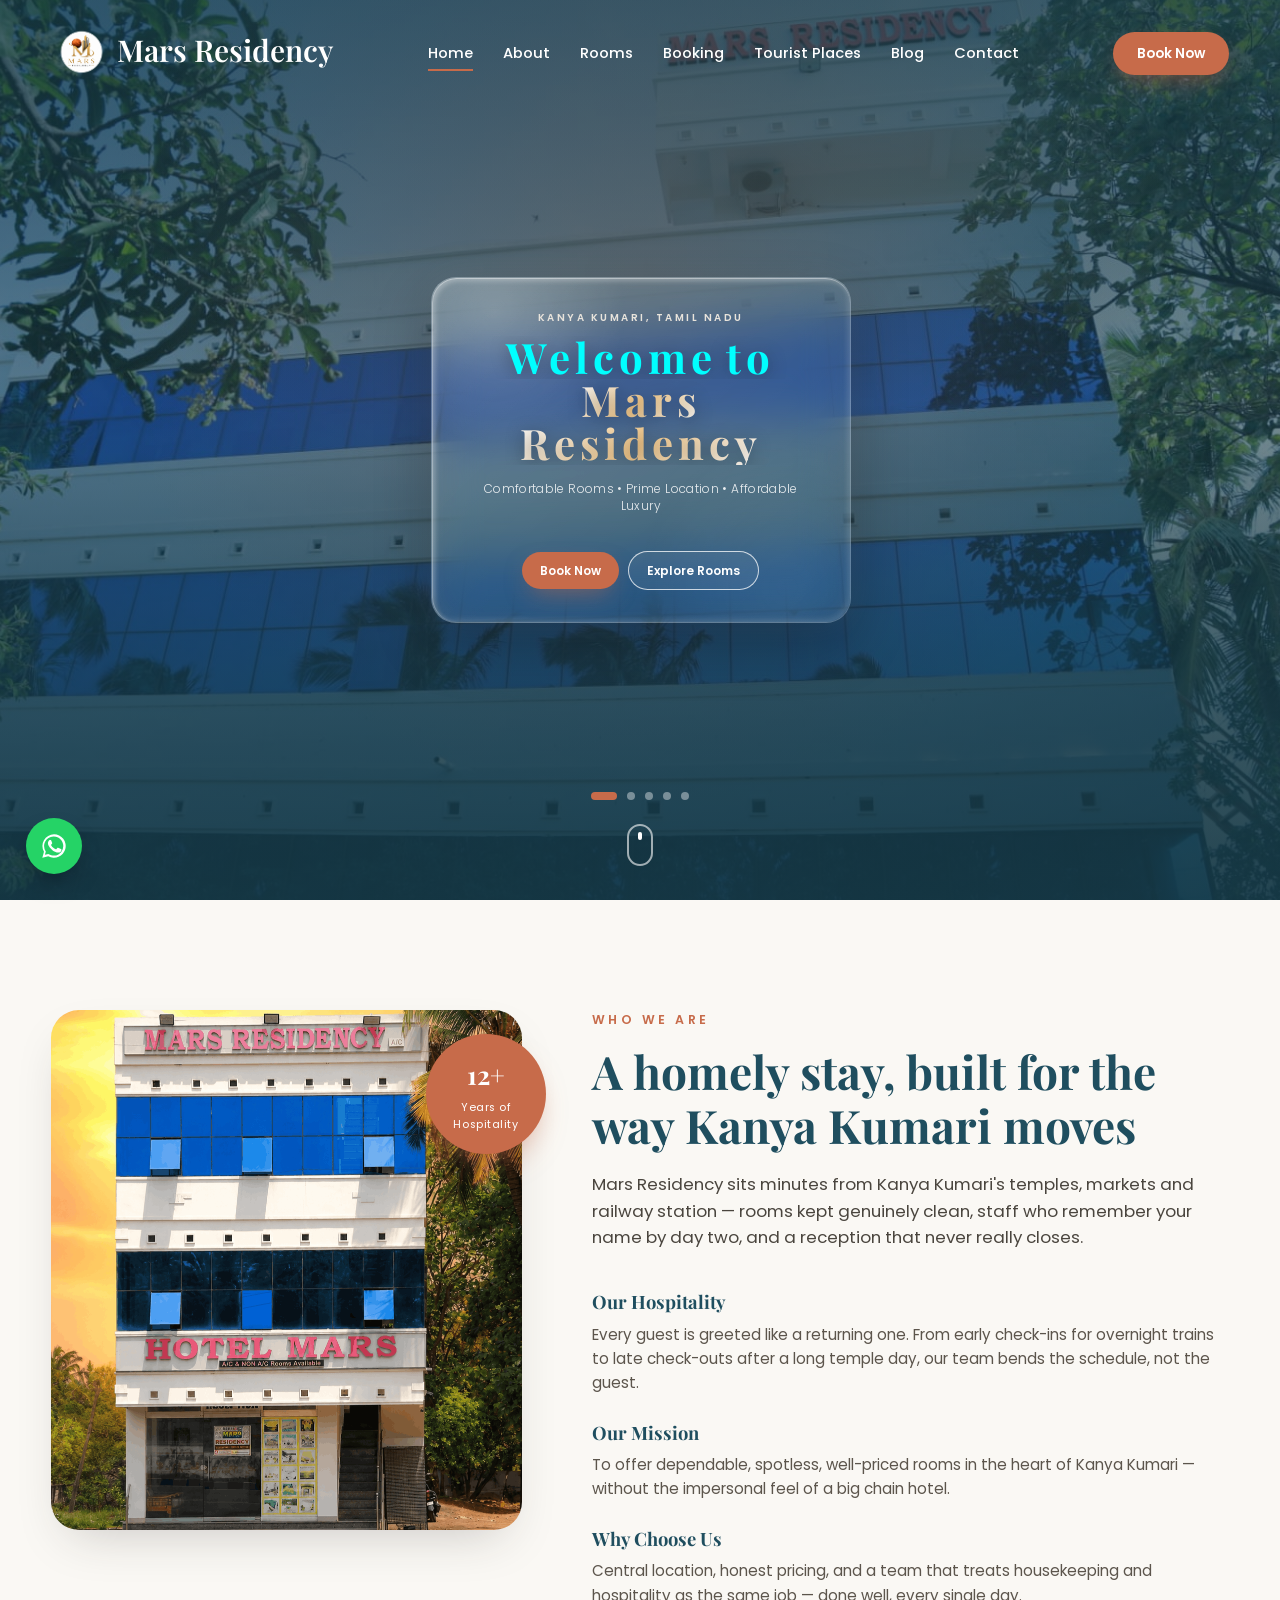
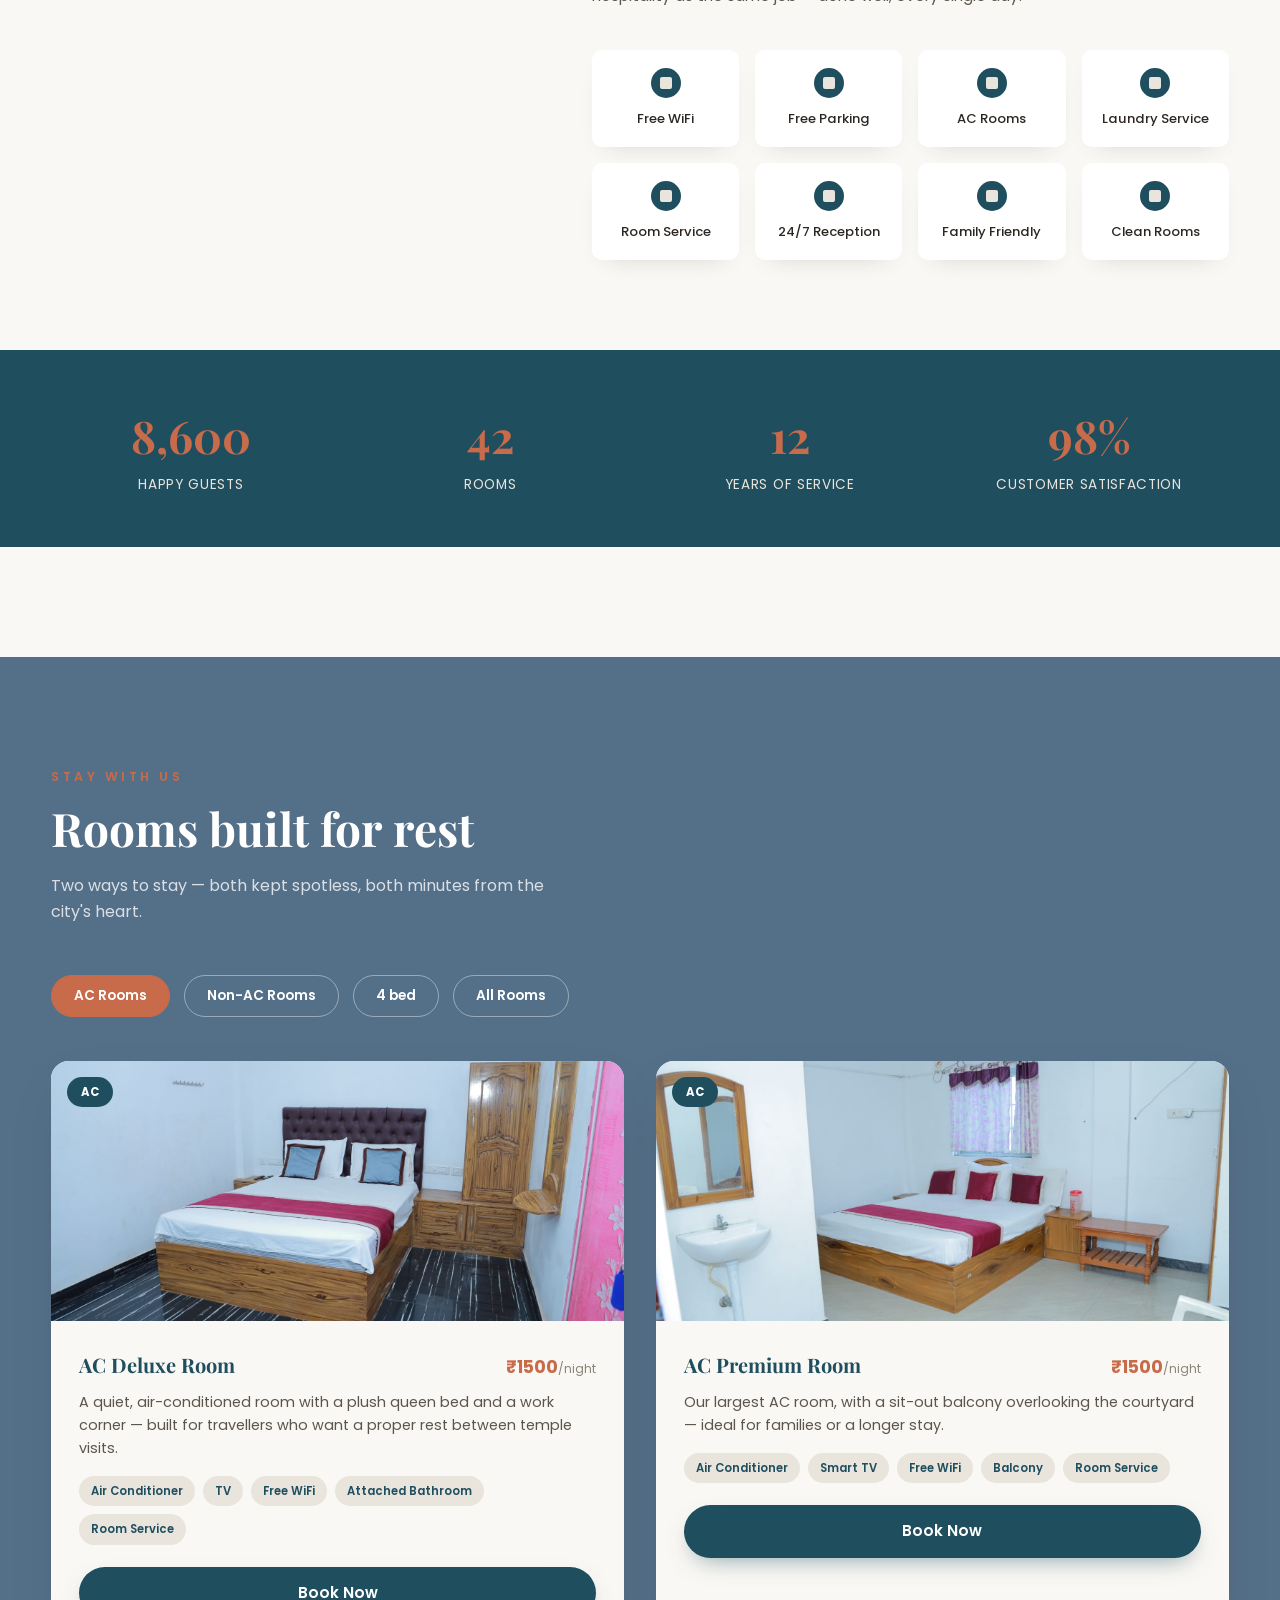
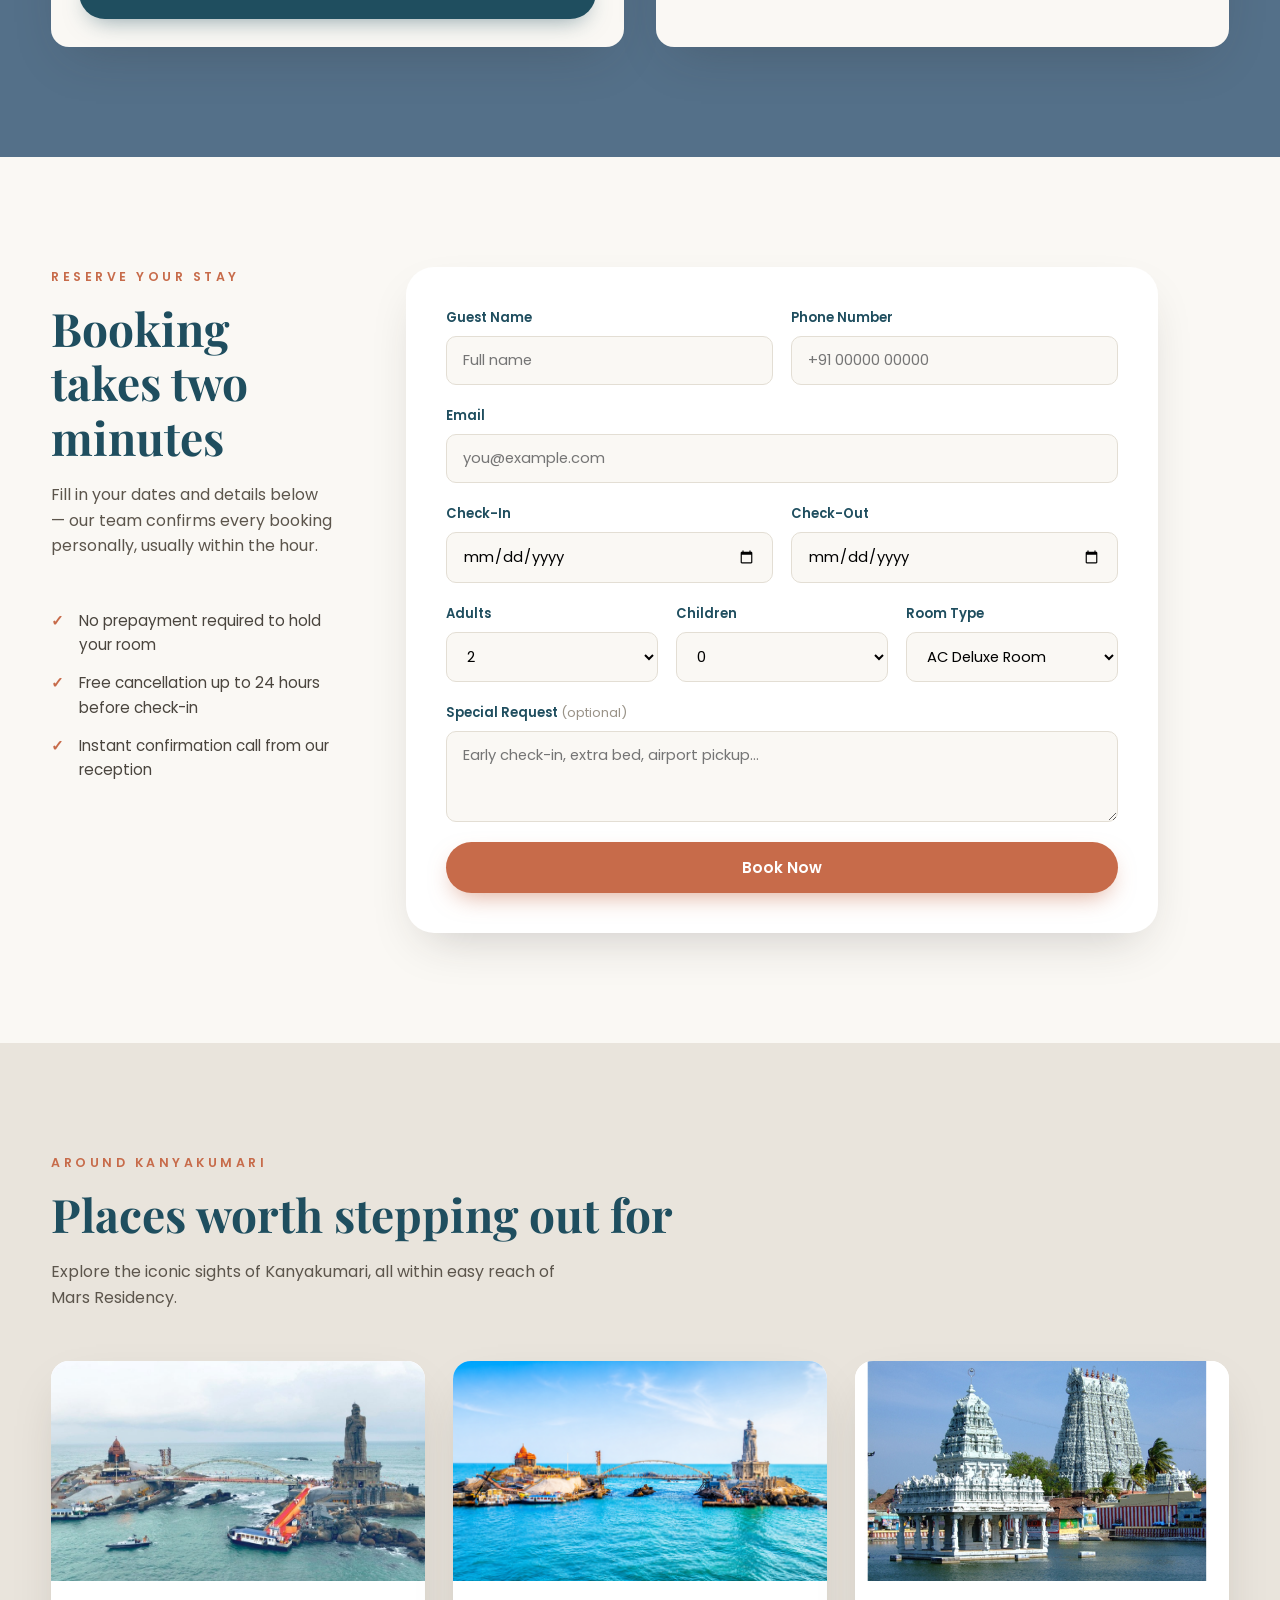
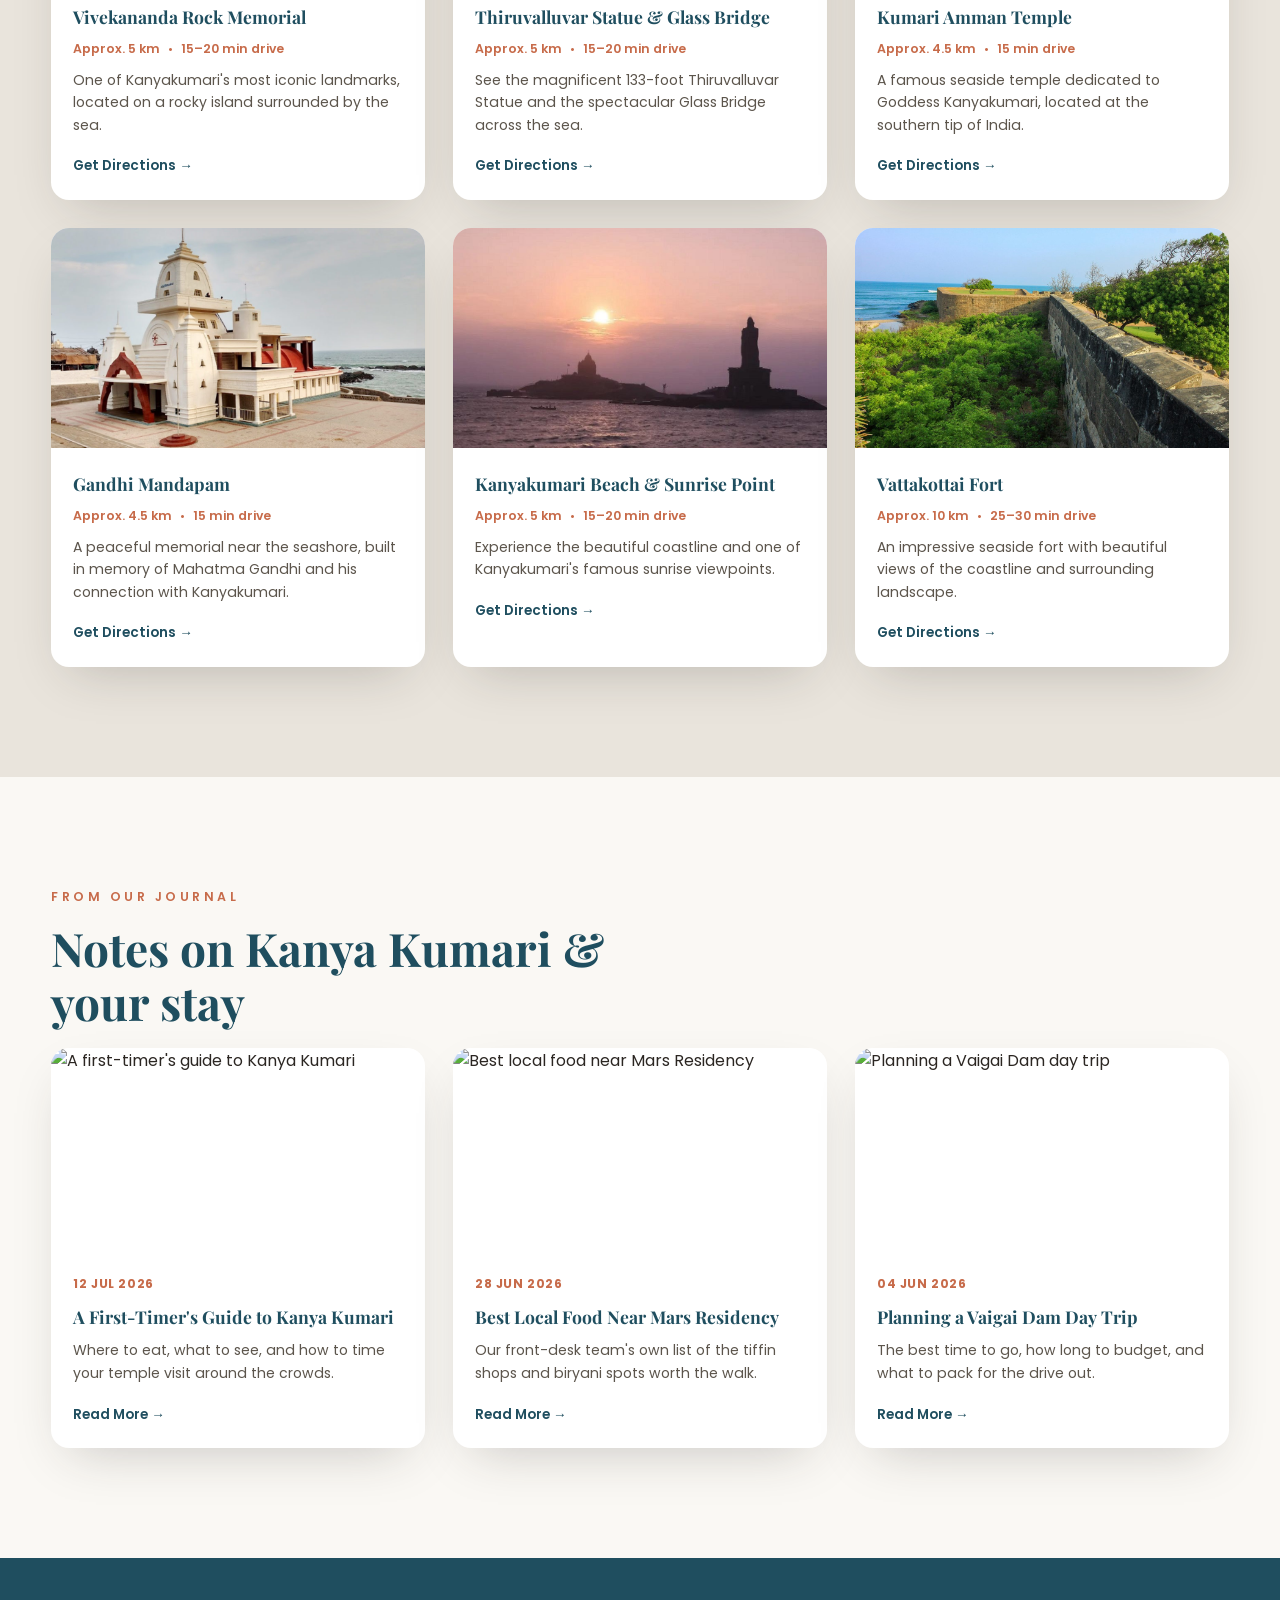
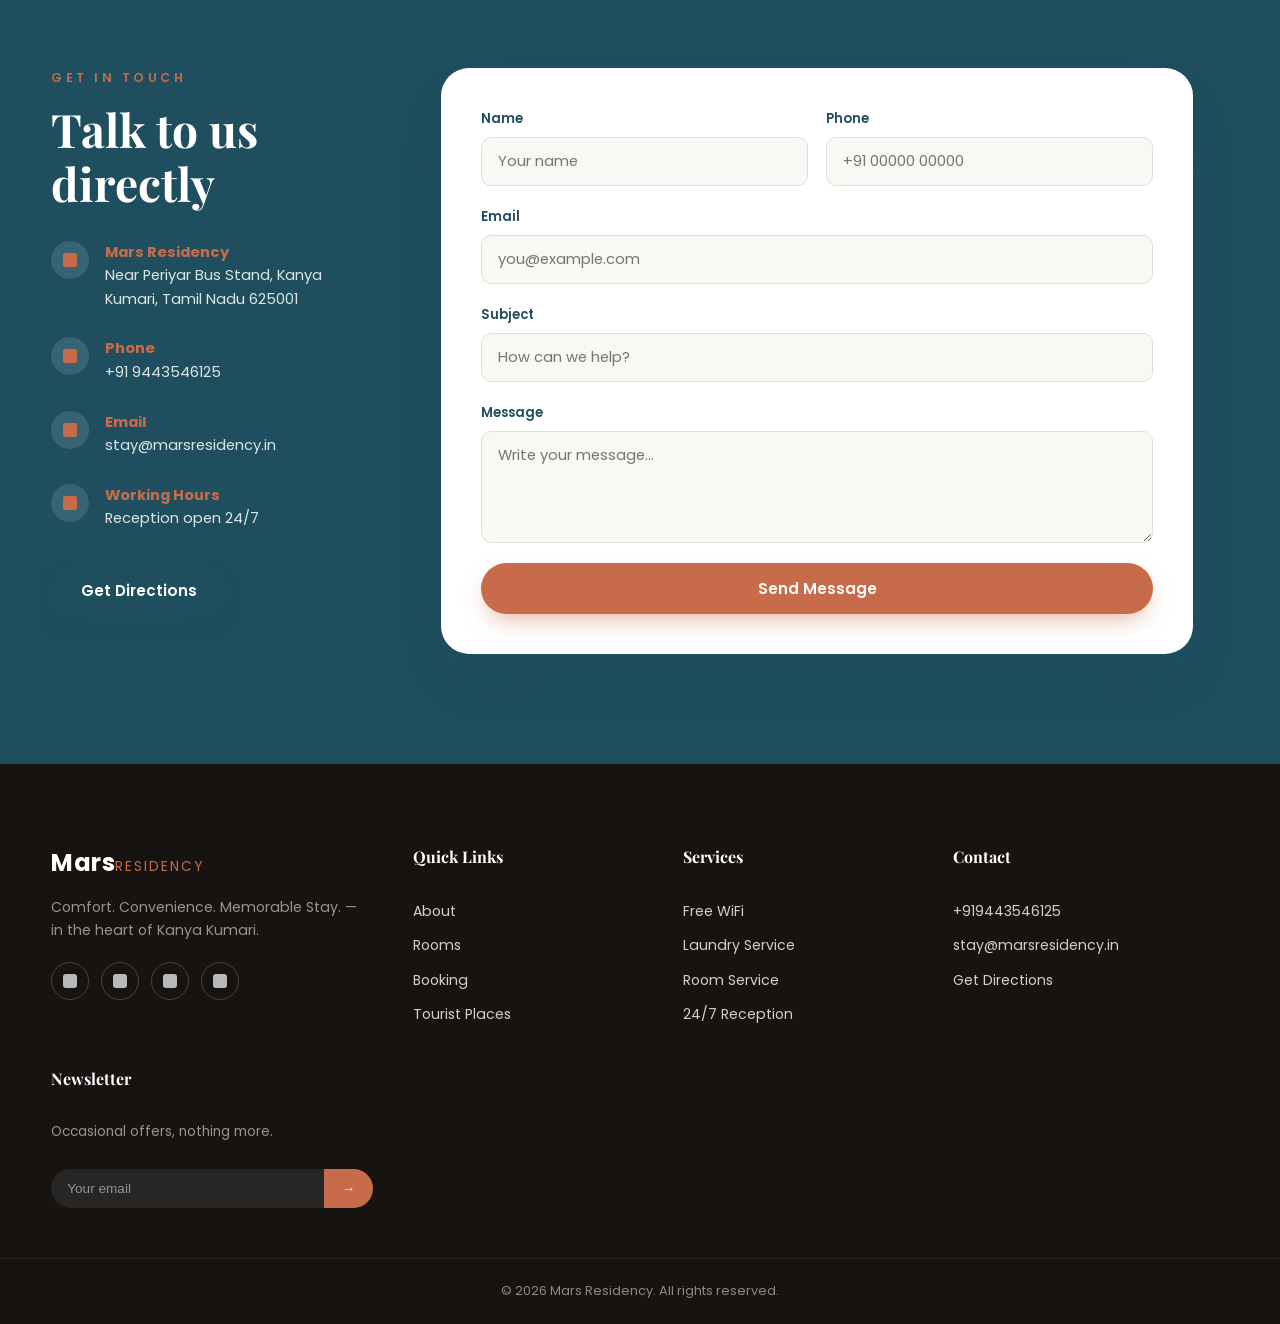
==== commit 5b581e91: "Update index.html" ====
--- a/index.html
+++ b/index.html
@@ -1,6 +1,20 @@
 <!DOCTYPE html>
 <html lang="en">
 <head>
+<meta charset="UTF-8">
+<meta name="viewport" content="width=device-width, initial-scale=1.0">
+<title>Mars Residency|Best Hotel In kanyakumari.</title>
+<meta name="description" content="Mars Residency is a top hotel in Kanyakumari, offering family-friendly stays, affordable rooms, premium comfort, and easy online booking.">
+<link rel="preconnect" href="https://fonts.googleapis.com">
+<link rel="preconnect" href="https://fonts.gstatic.com" crossorigin>
+<link href="https://fonts.googleapis.com/css2?family=Playfair+Display:ital,wght@0,500;0,600;0,700;1,500&family=Poppins:wght@300;400;500;600;700&display=swap" rel="stylesheet">
+<link rel="stylesheet" href="style.css">
+<!--	favicon-->
+	<link rel="icon" type="image/png" href="favicon (1)/favicon-96x96.png" sizes="96x96" />
+<link rel="icon" type="image/svg+xml" href="favicon (1)/favicon.svg" />
+<link rel="shortcut icon" href="favicon (1)/favicon.ico" />
+<link rel="apple-touch-icon" sizes="180x180" href="favicon (1)/apple-touch-icon.png" />
+<link rel="manifest" href="favicon (1)/site.webmanifest" />
 		<!-- Google tag (gtag.js) -->
 <script async src="https://www.googletagmanager.com/gtag/js?id=G-FNR9CJ8SWX"></script>
 <script>
@@ -50,21 +64,8 @@
   ]
 }
 </script>
-<meta charset="UTF-8">
-<meta name="viewport" content="width=device-width, initial-scale=1.0">
-<title>Mars Residency — Comfort. Convenience. Memorable Stay.</title>
-<meta name="description" content="Mars Residency, Kanya Kumari — premium yet warm hospitality. AC & Non-AC rooms, prime location, easy online booking.">
-<link rel="preconnect" href="https://fonts.googleapis.com">
-<link rel="preconnect" href="https://fonts.gstatic.com" crossorigin>
-<link href="https://fonts.googleapis.com/css2?family=Playfair+Display:ital,wght@0,500;0,600;0,700;1,500&family=Poppins:wght@300;400;500;600;700&display=swap" rel="stylesheet">
-<link rel="stylesheet" href="style.css">
-<!--	favicon-->
-	<link rel="icon" type="image/png" href="favicon (1)/favicon-96x96.png" sizes="96x96" />
-<link rel="icon" type="image/svg+xml" href="favicon (1)/favicon.svg" />
-<link rel="shortcut icon" href="favicon (1)/favicon.ico" />
-<link rel="apple-touch-icon" sizes="180x180" href="favicon (1)/apple-touch-icon.png" />
-<link rel="manifest" href="favicon (1)/site.webmanifest" />
 </head>
+
 <body>
 
 <!-- ===== PRELOADER ===== -->
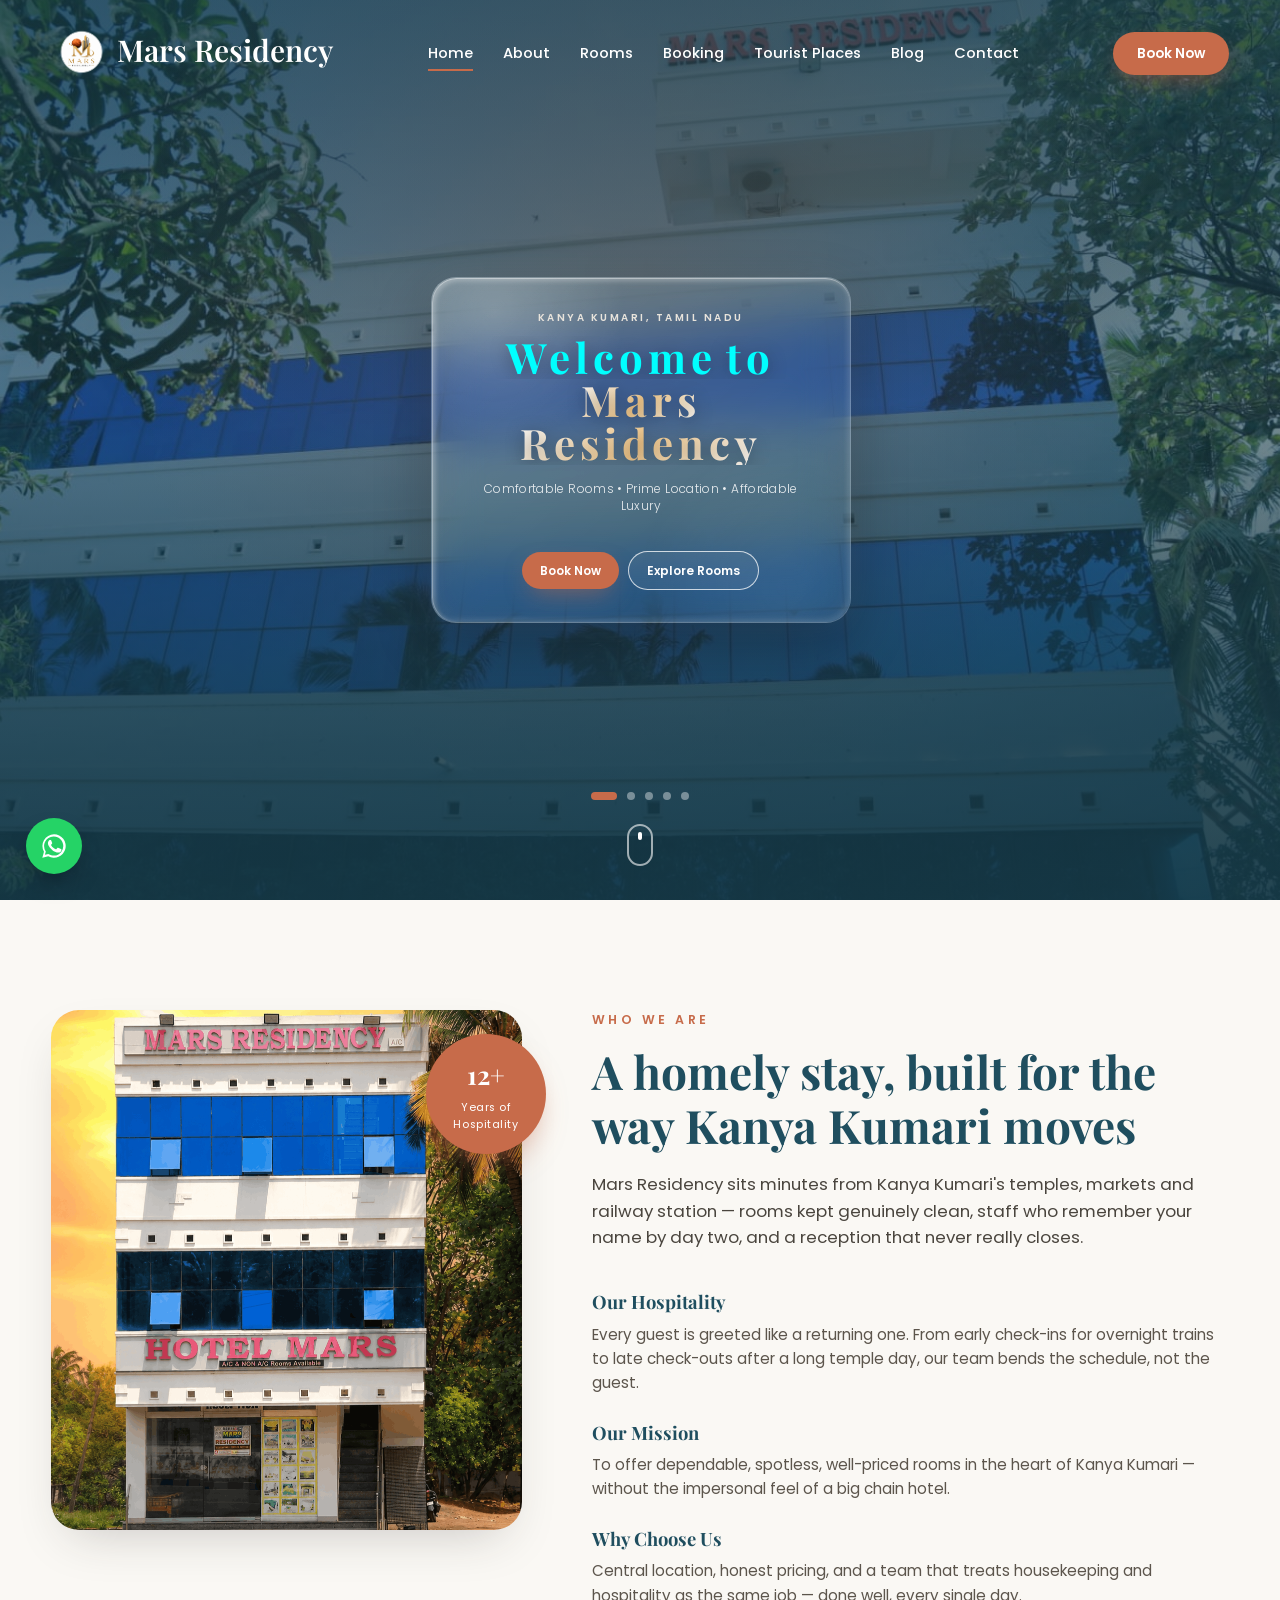
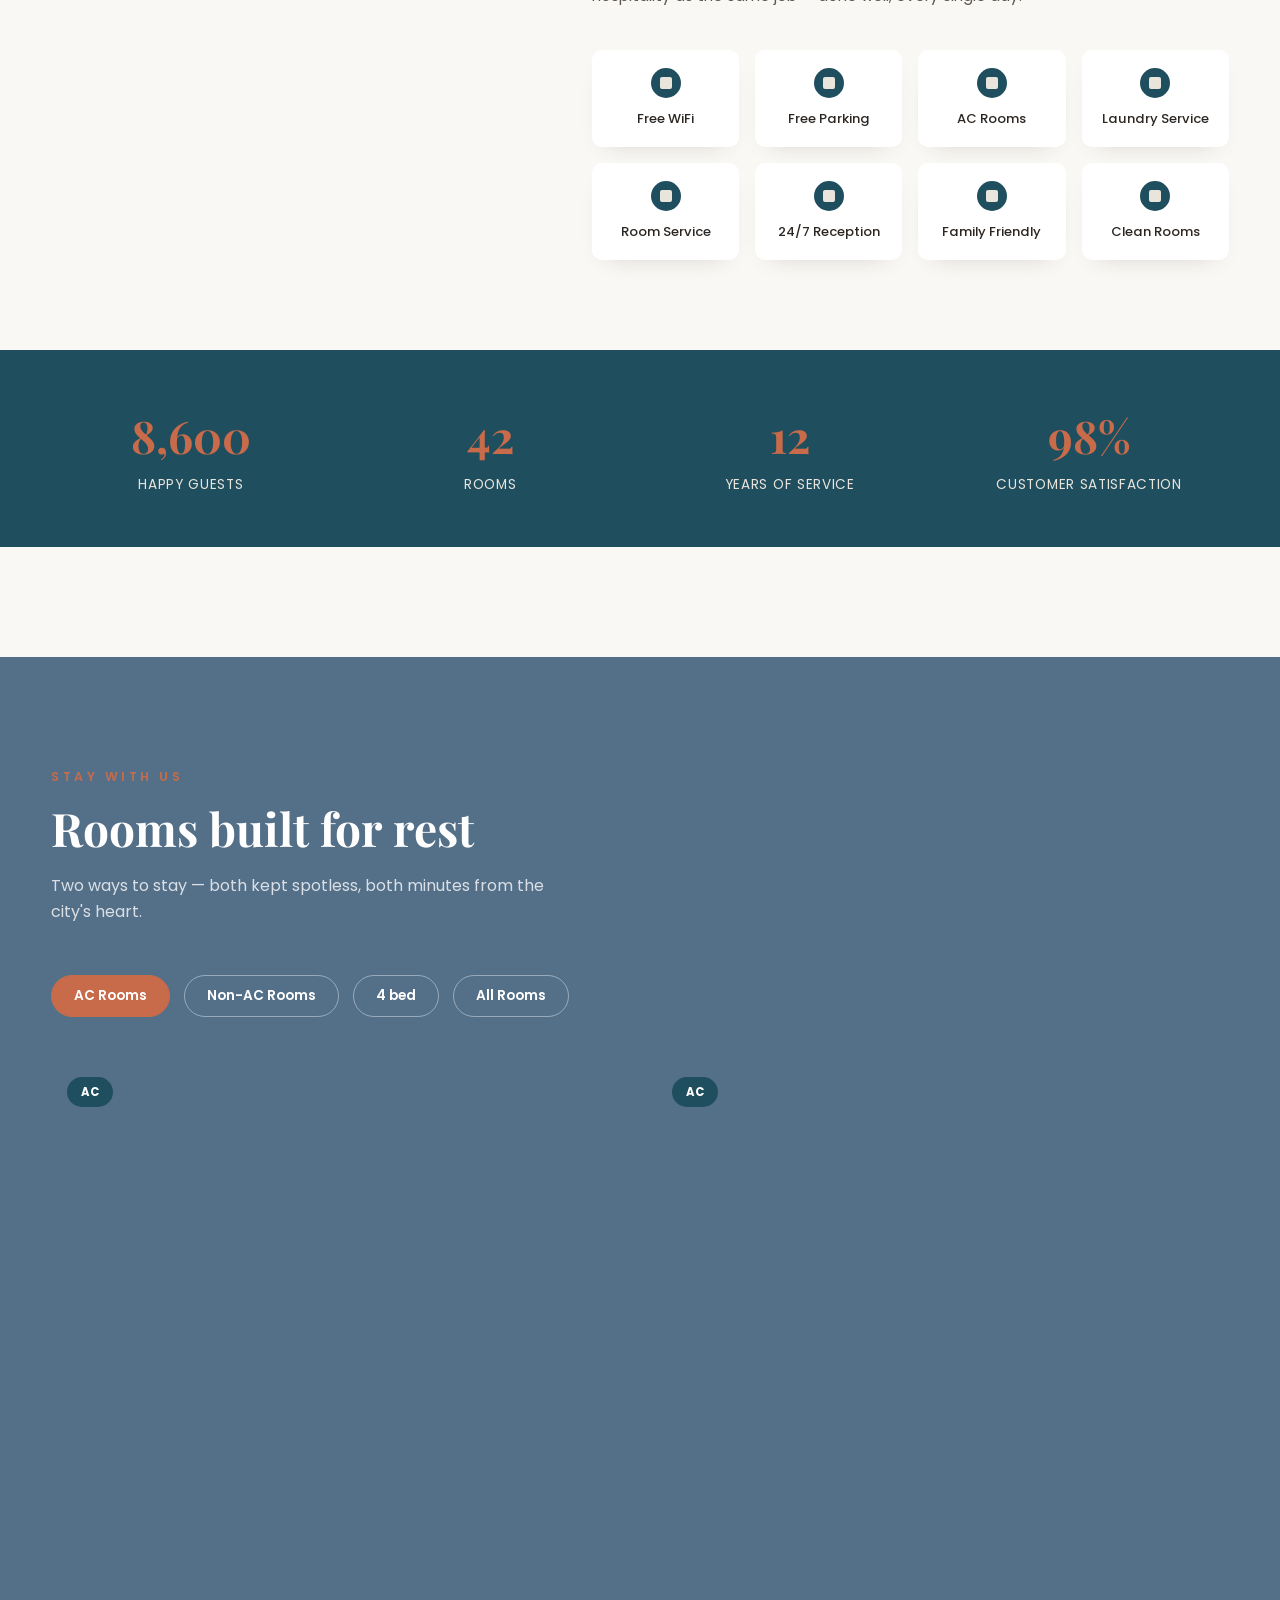
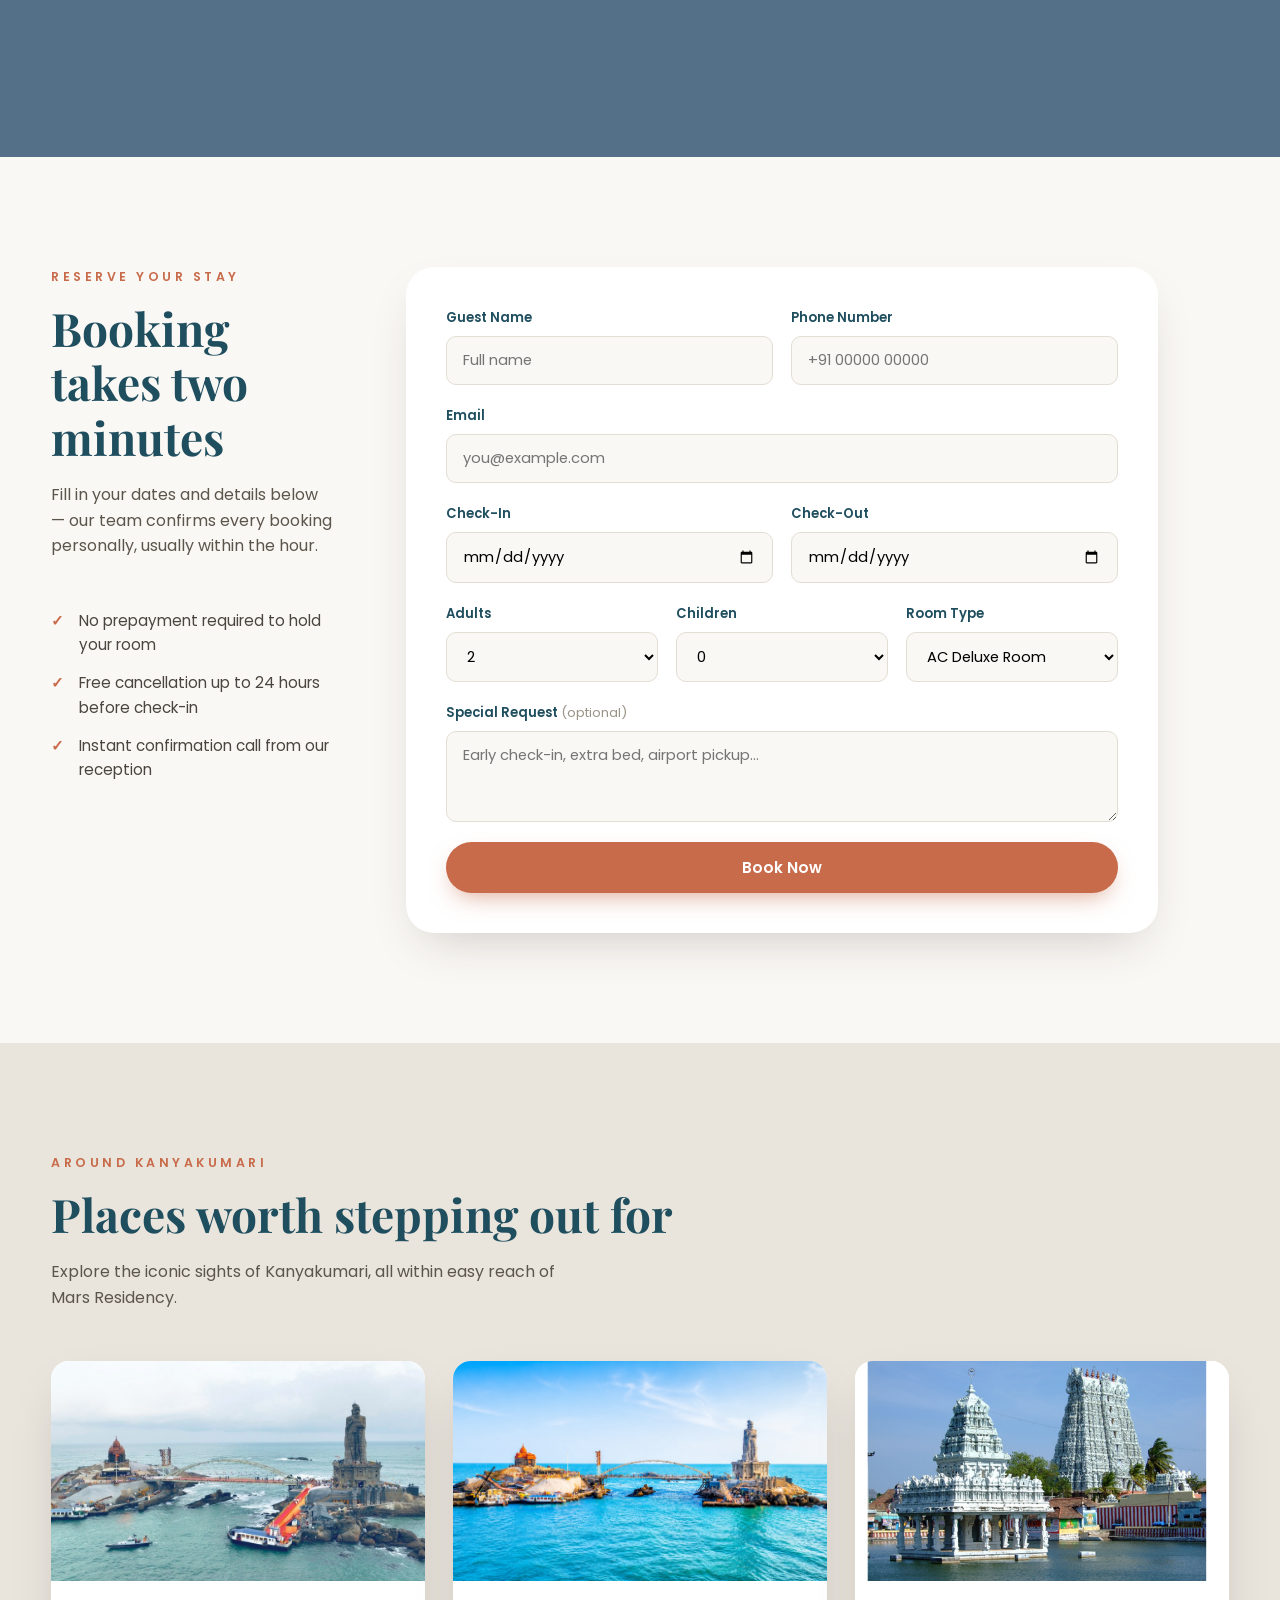
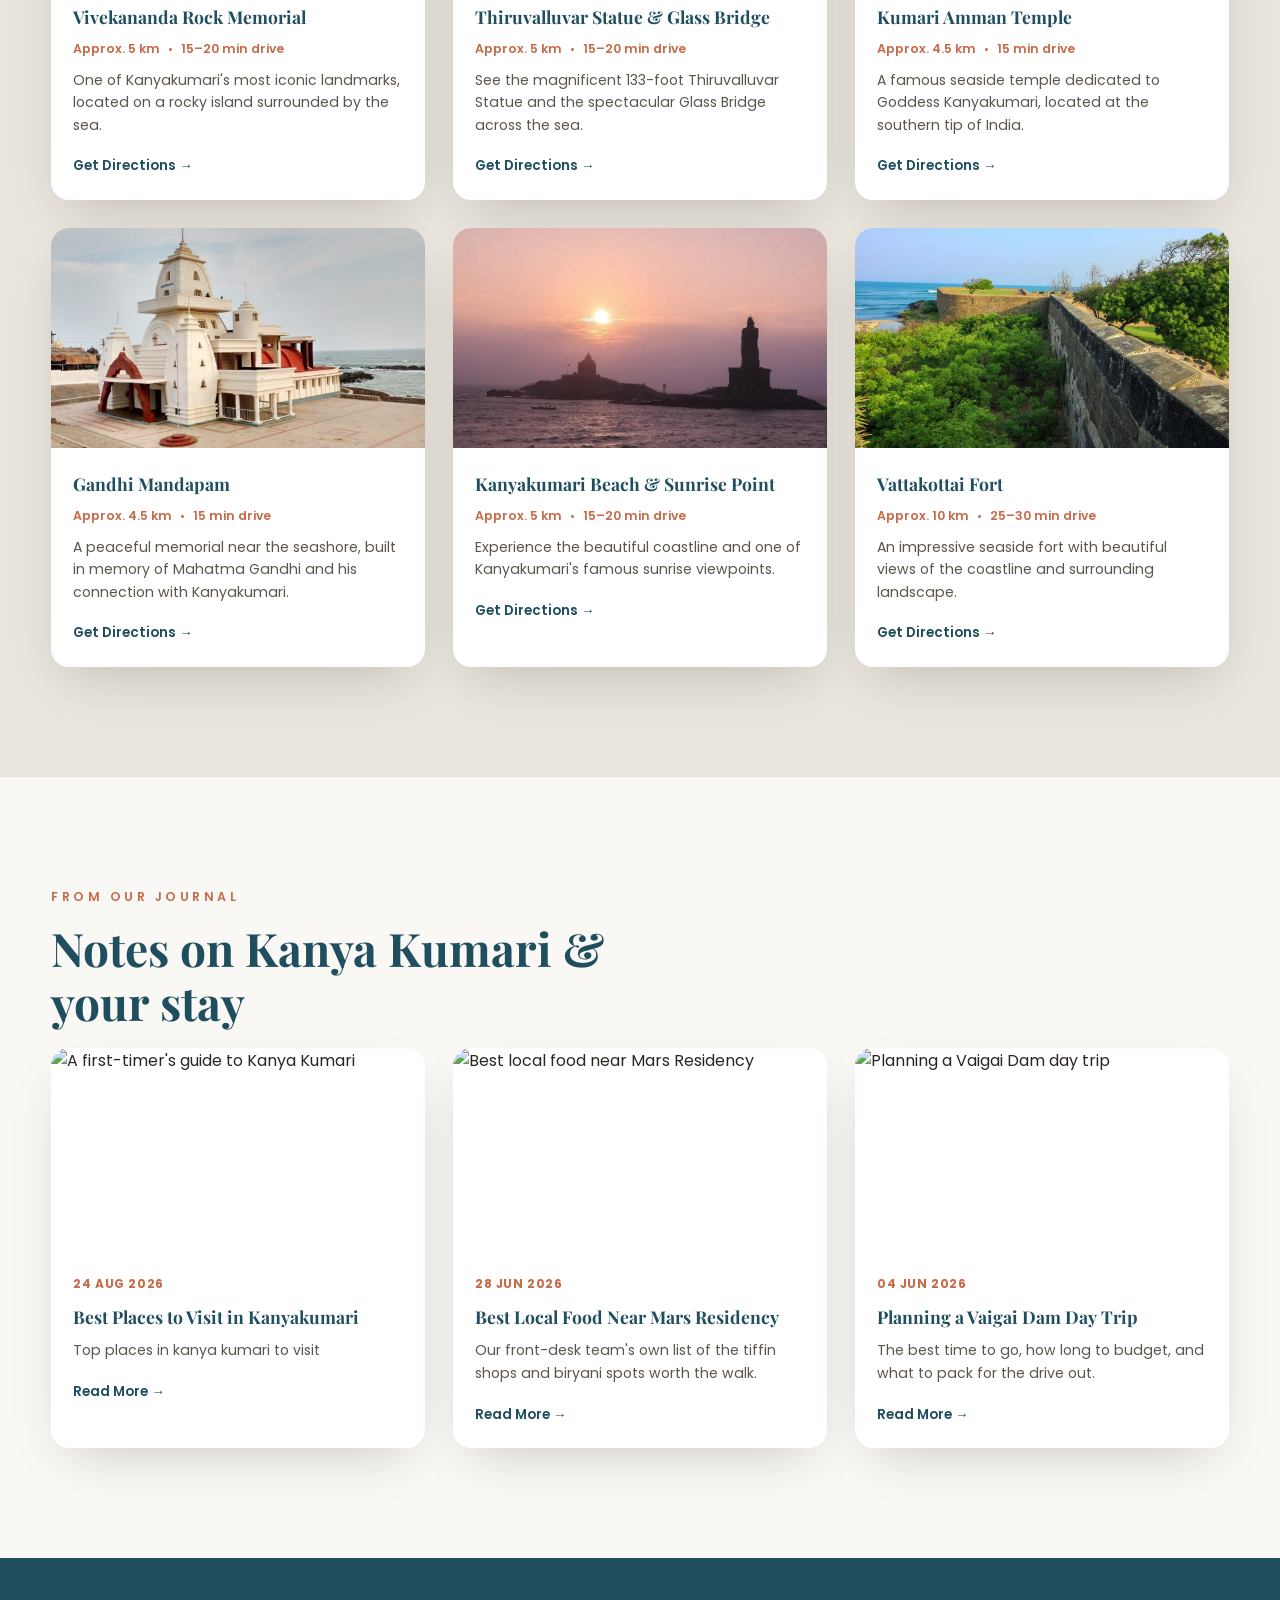
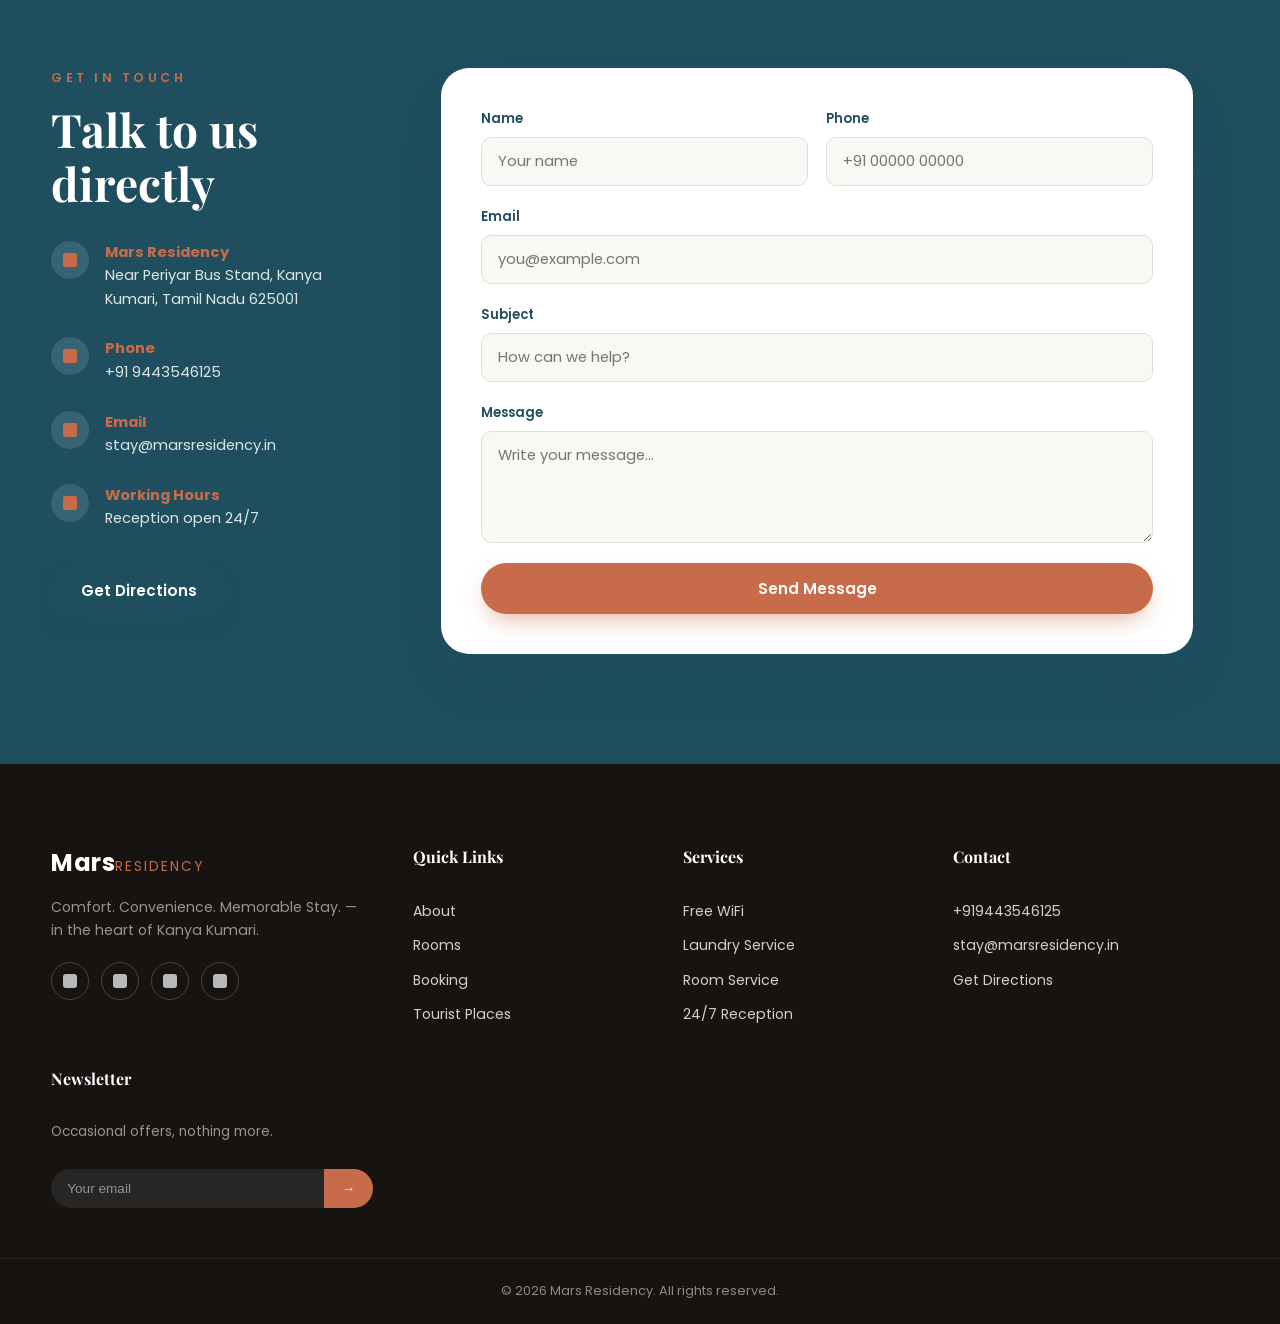
==== commit bac10142: "Update index.html" ====
--- a/index.html
+++ b/index.html
@@ -717,10 +717,10 @@
       <article class="blog-card reveal-up">
         <img src="https://picsum.photos/seed/mars-blog1/700/460" alt="A first-timer's guide to Kanya Kumari">
         <div class="blog-body">
-          <span class="blog-date">12 Jul 2026</span>
-          <h3>A First-Timer's Guide to Kanya Kumari</h3>
-          <p>Where to eat, what to see, and how to time your temple visit around the crowds.</p>
-          <a href="#" class="tourist-link">Read More →</a>
+          <span class="blog-date">24 Aug 2026</span>
+          <h3>Best Places to Visit in Kanyakumari </h3>
+          <p>Top places in kanya kumari to visit</p>
+          <a href="blog/blog-1.html" class="tourist-link">Read More →</a>
         </div>
       </article>
       <article class="blog-card reveal-up">
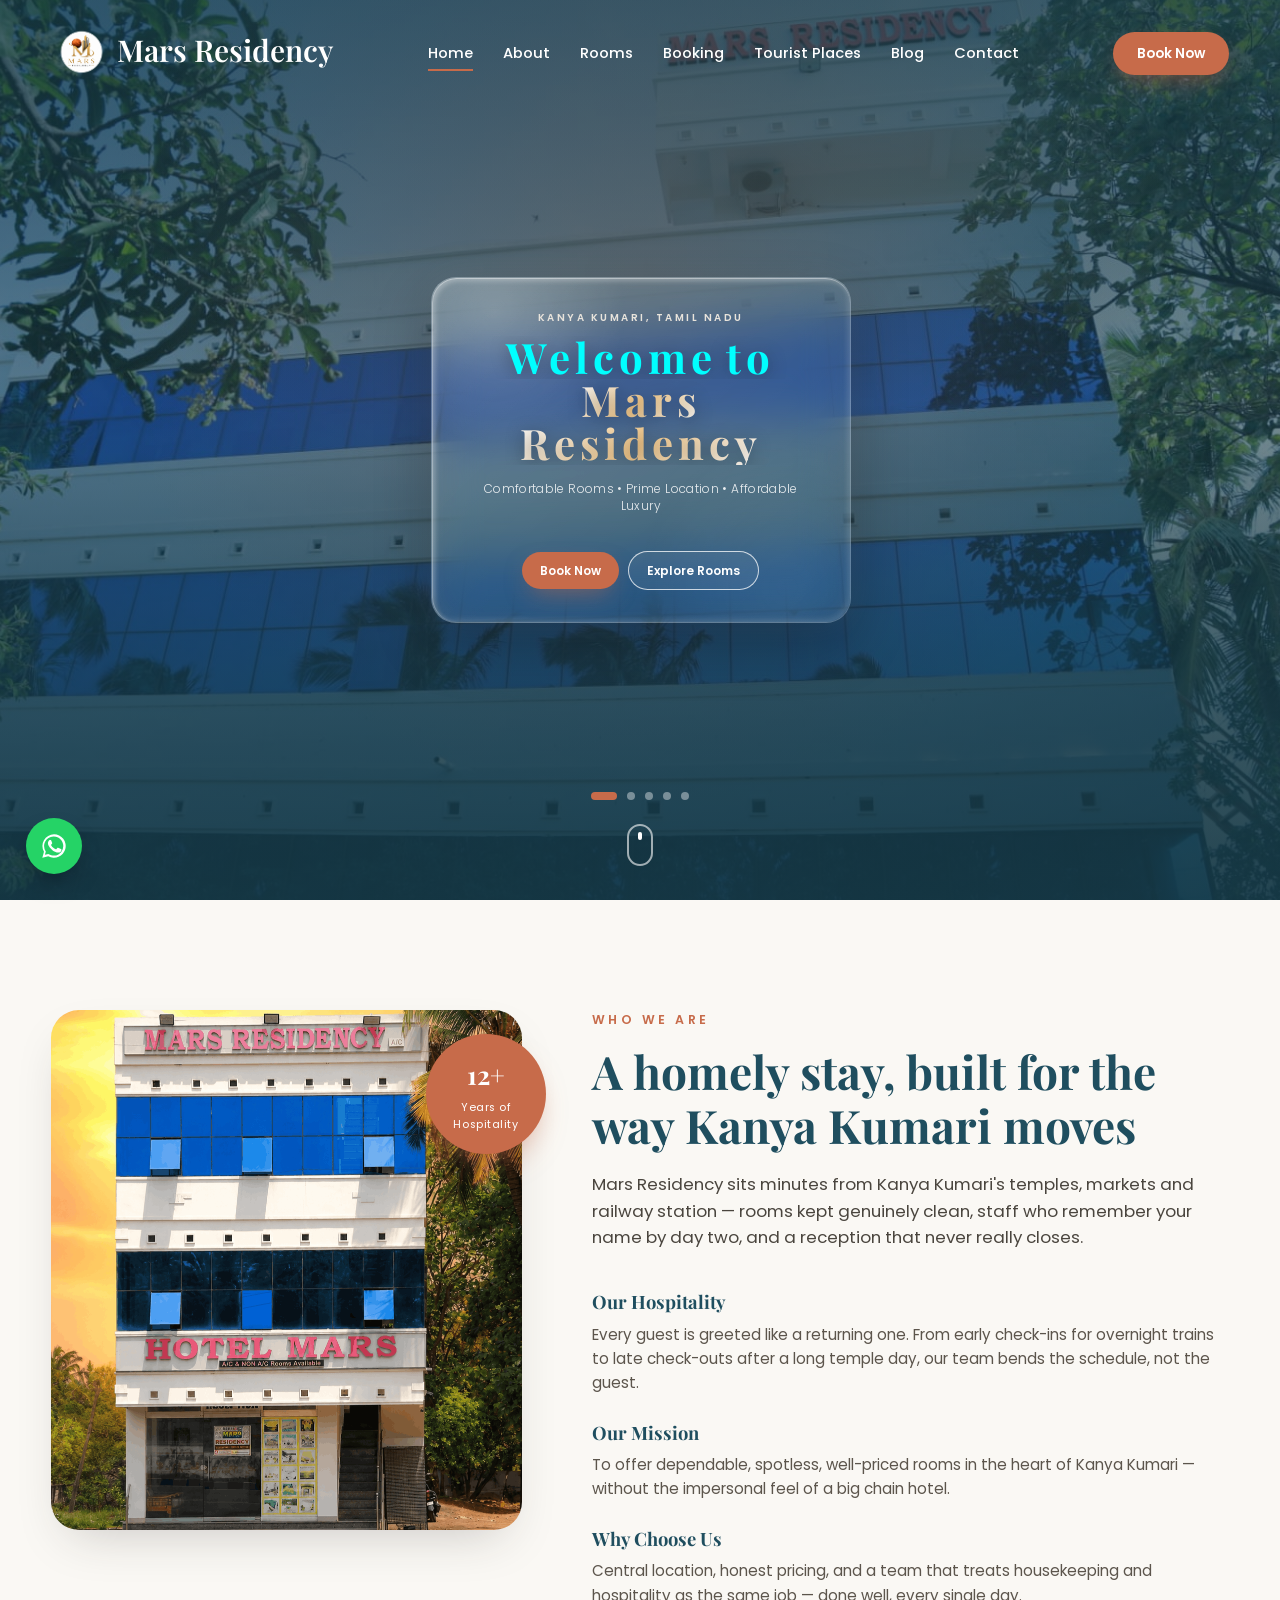
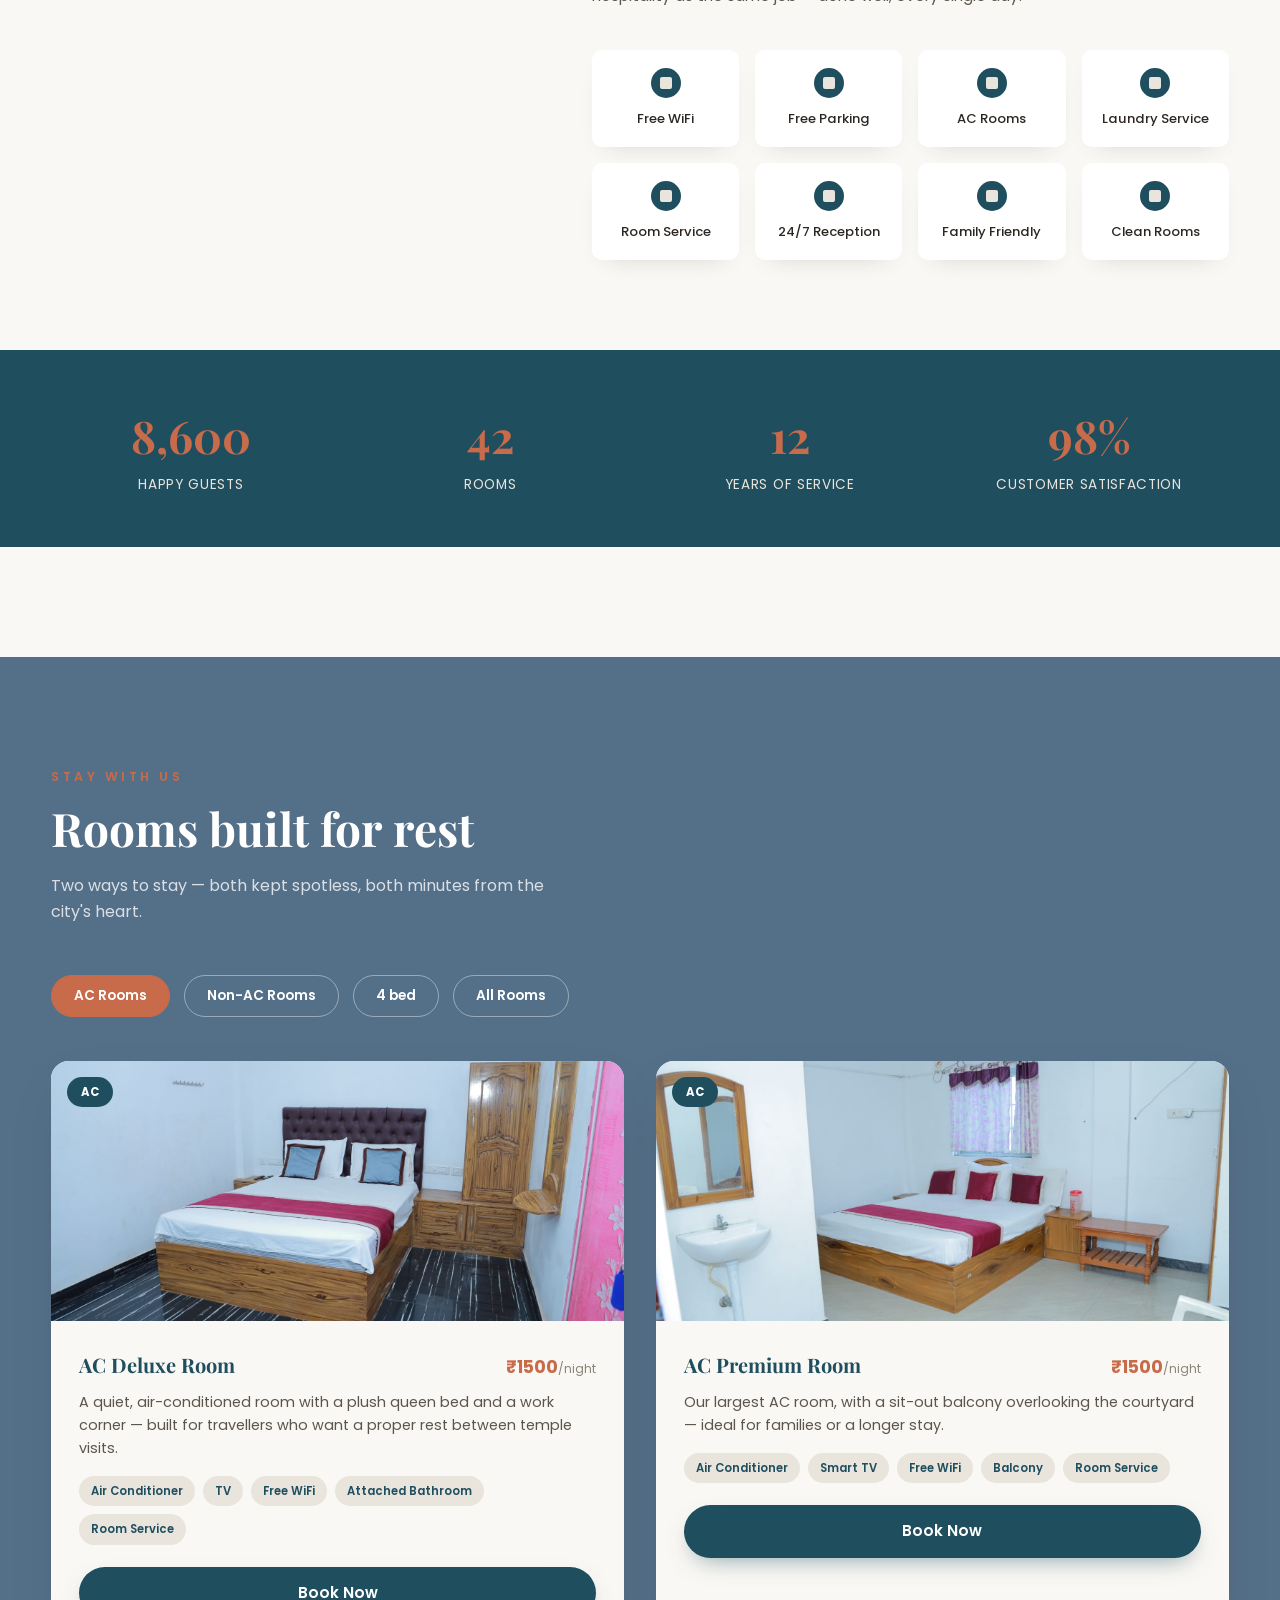
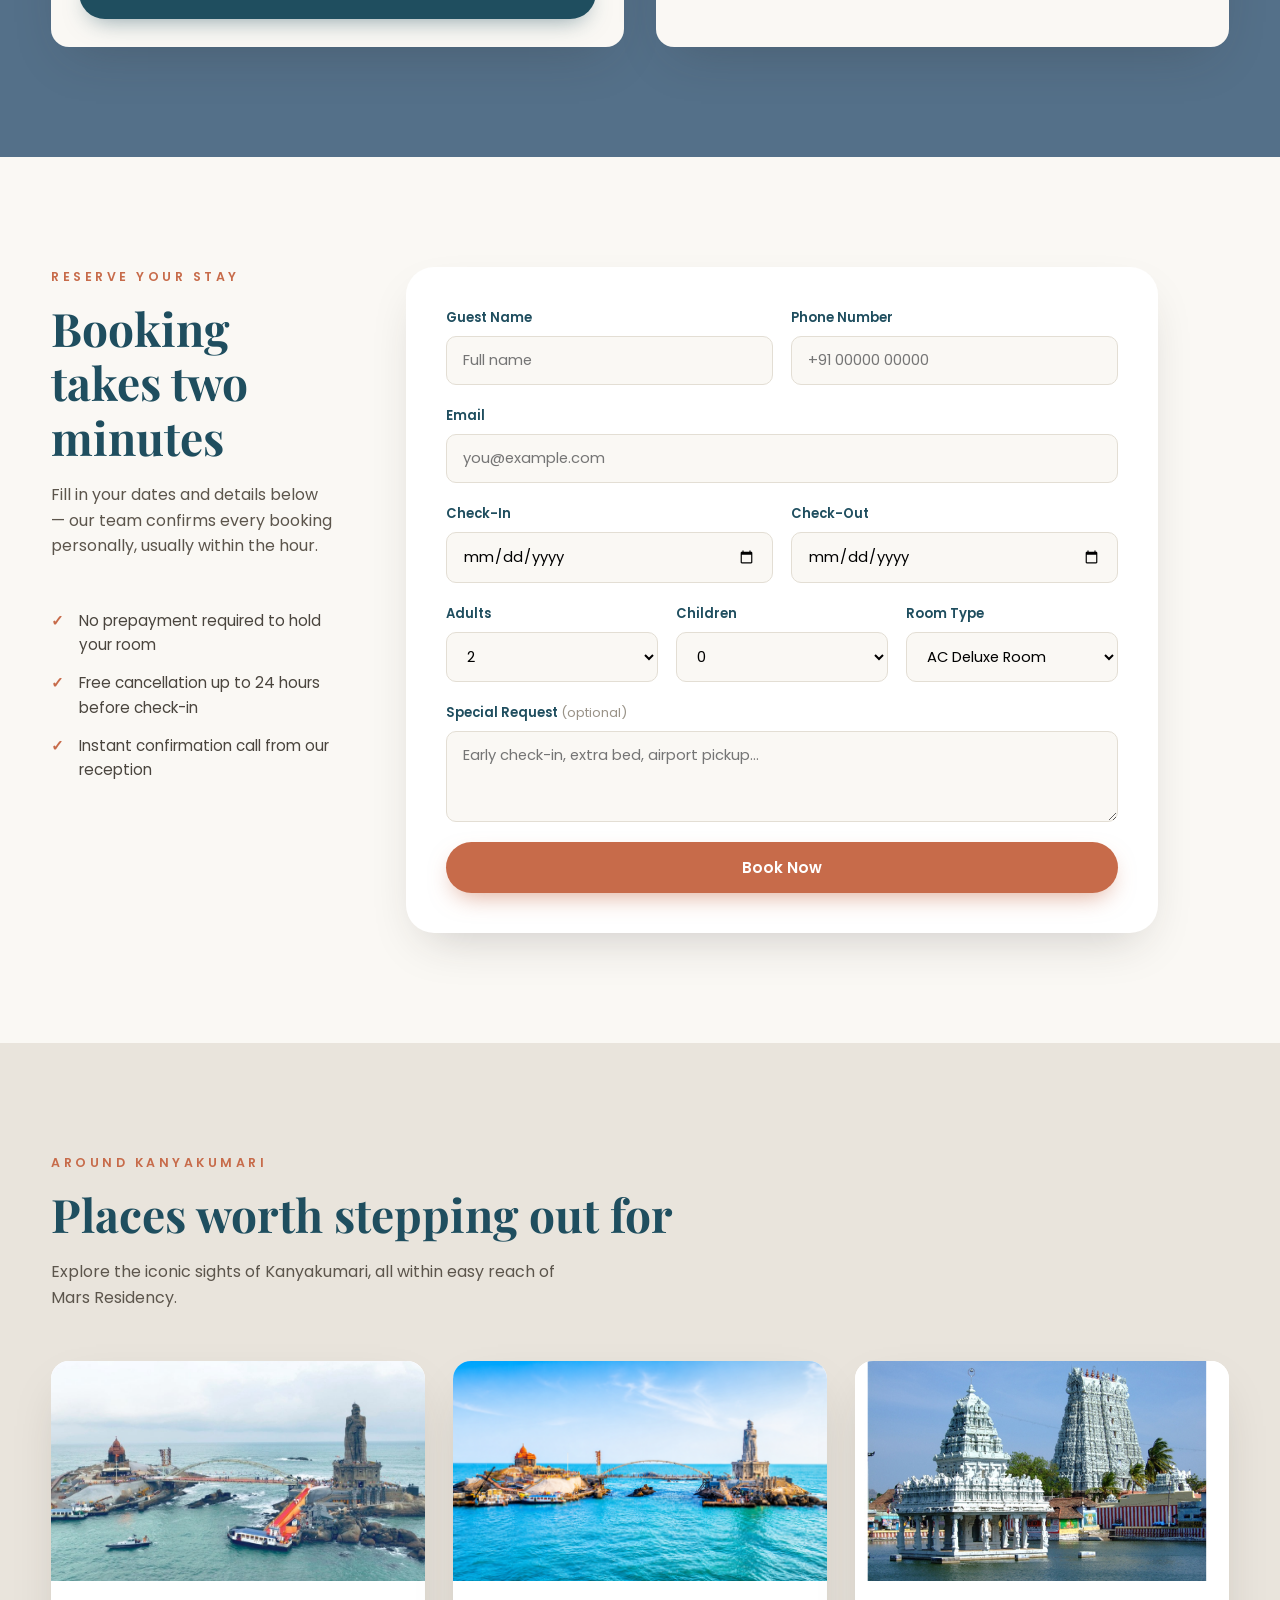
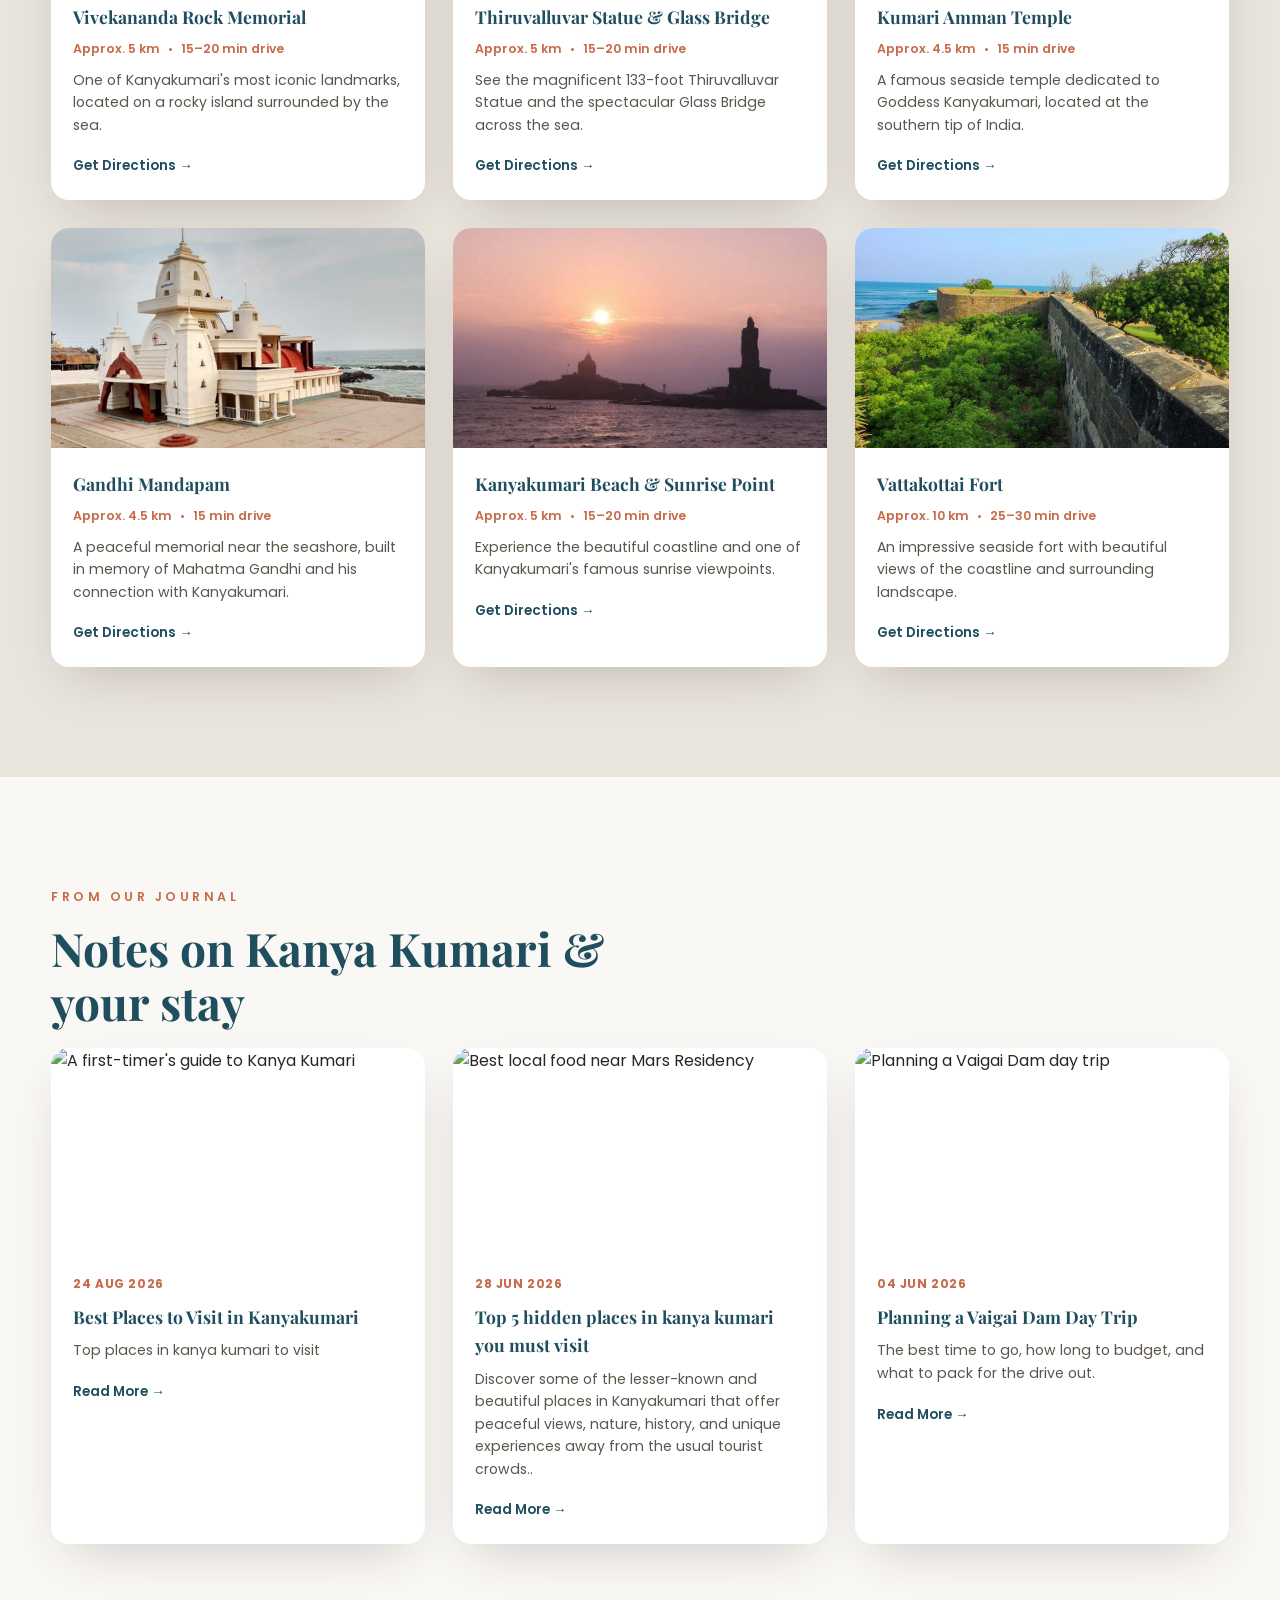
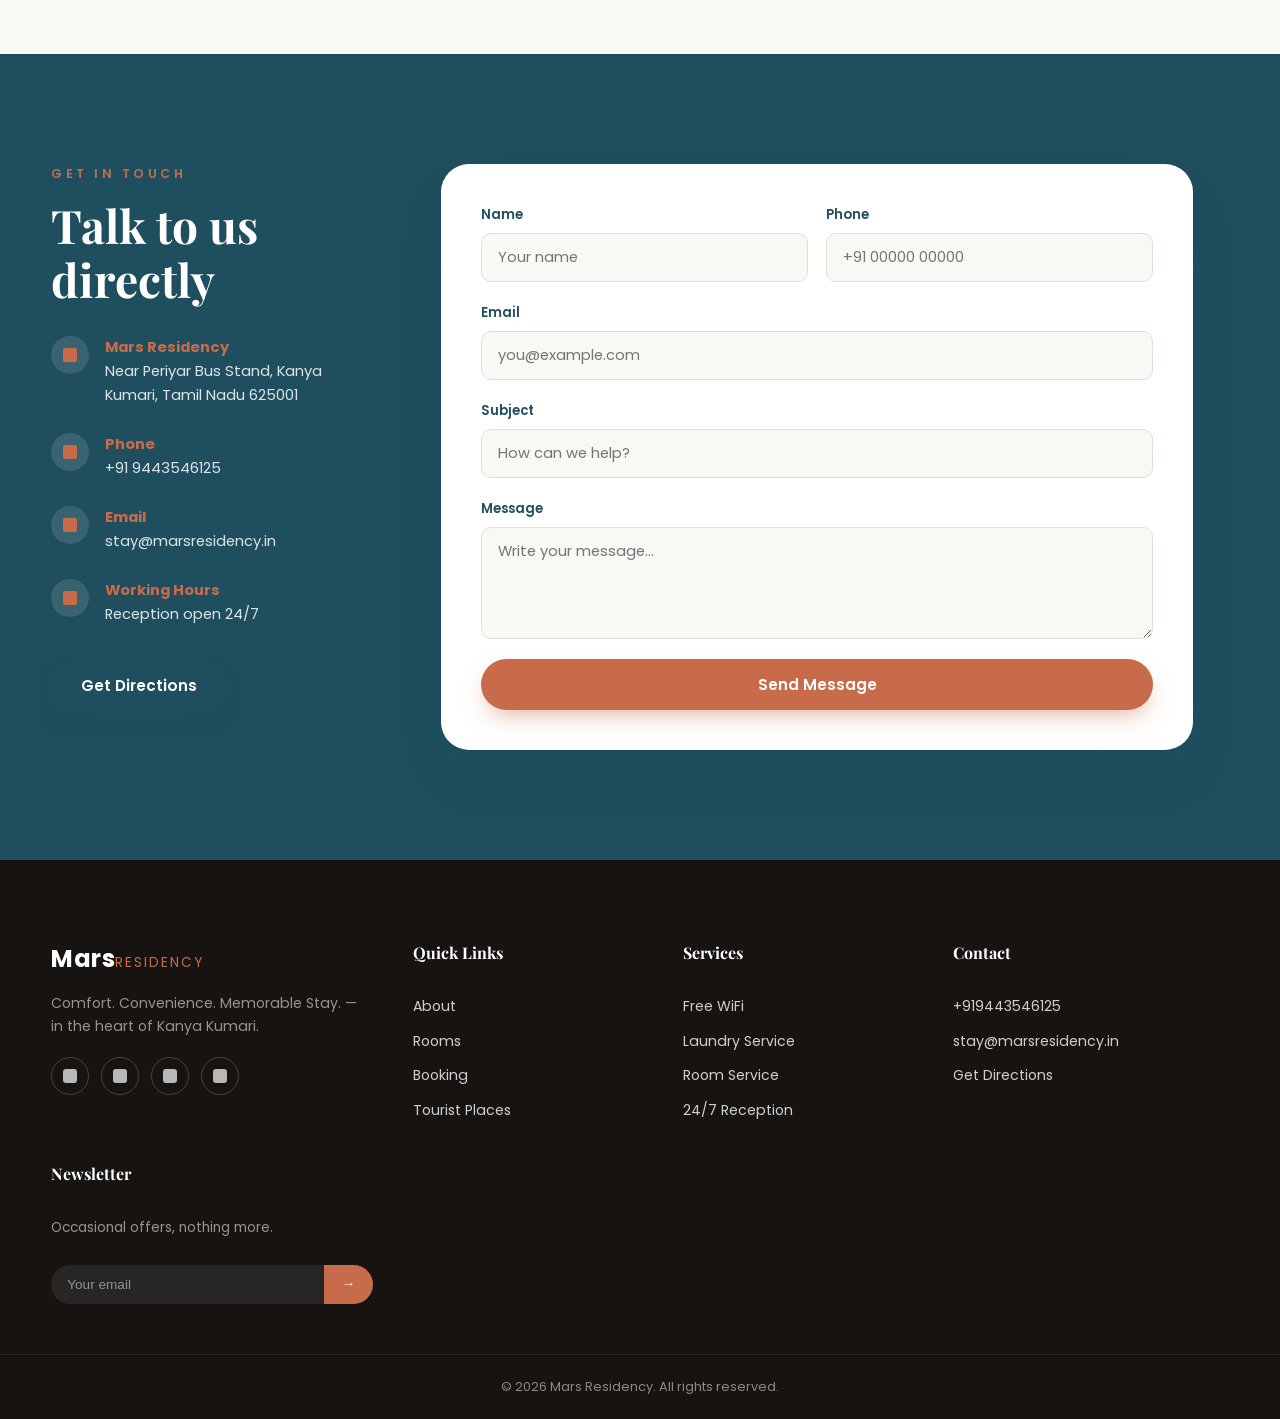
==== commit 122fe08d: "Update index.html" ====
--- a/index.html
+++ b/index.html
@@ -727,9 +727,9 @@
         <img src="https://picsum.photos/seed/mars-blog2/700/460" alt="Best local food near Mars Residency">
         <div class="blog-body">
           <span class="blog-date">28 Jun 2026</span>
-          <h3>Best Local Food Near Mars Residency</h3>
-          <p>Our front-desk team's own list of the tiffin shops and biryani spots worth the walk.</p>
-          <a href="#" class="tourist-link">Read More →</a>
+          <h3>Top 5 hidden places in kanya kumari you must visit</h3>
+          <p>Discover some of the lesser-known and beautiful places in Kanyakumari that offer peaceful views, nature, history, and unique experiences away from the usual tourist crowds..</p>
+          <a href="blog/blog-2.html" class="tourist-link">Read More →</a>
         </div>
       </article>
       <article class="blog-card reveal-up">
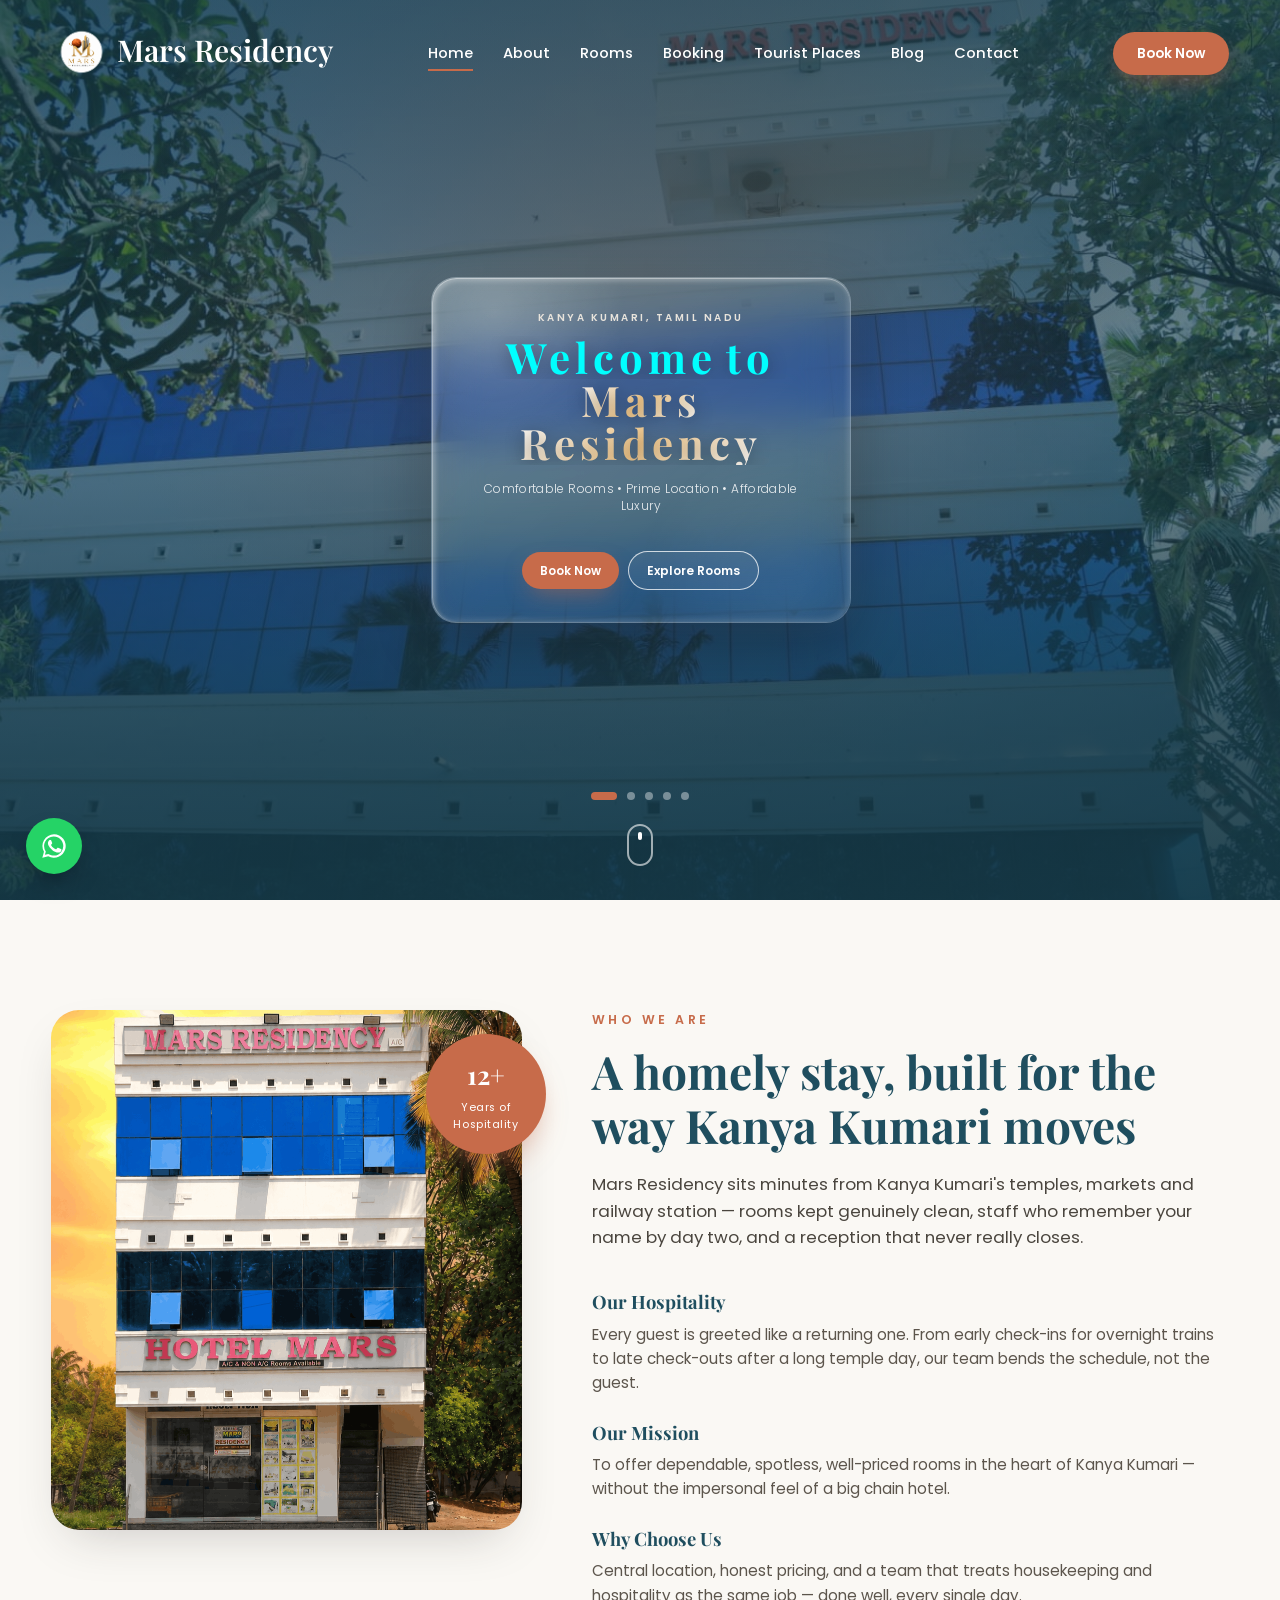
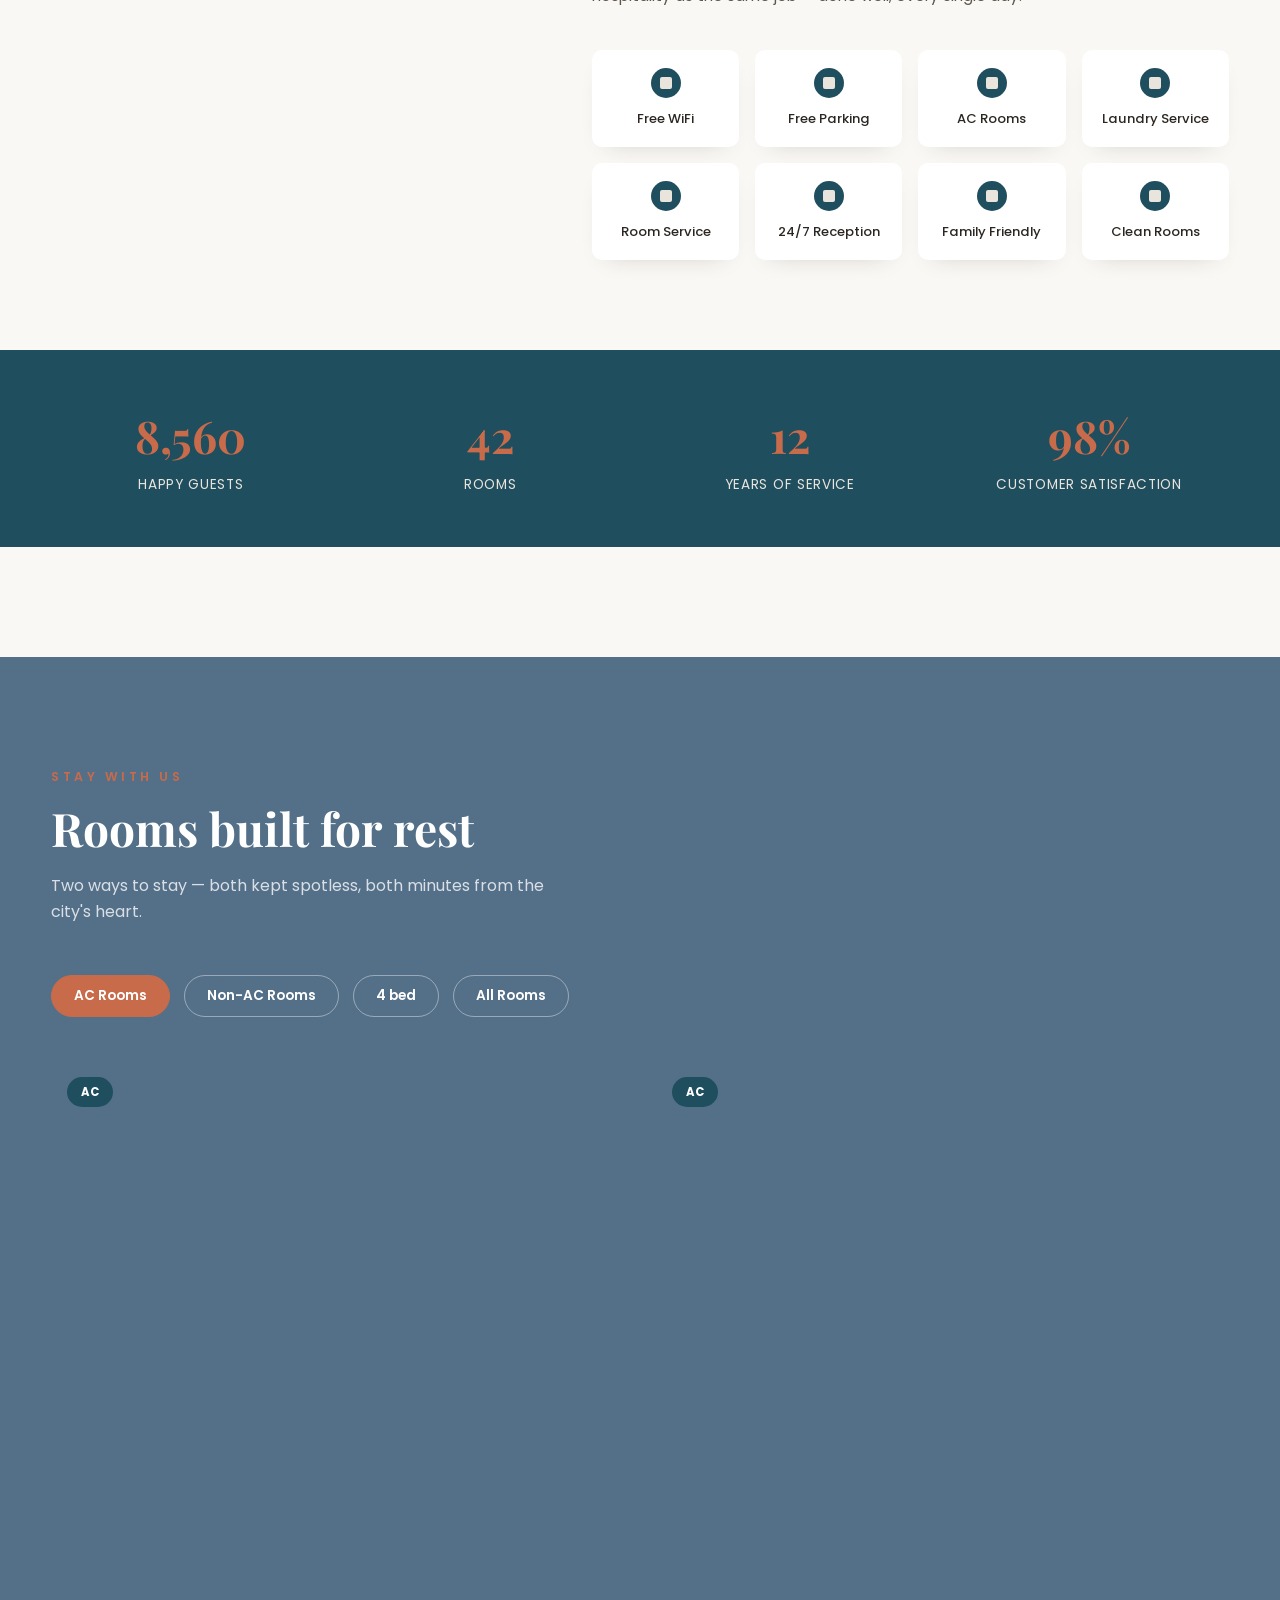
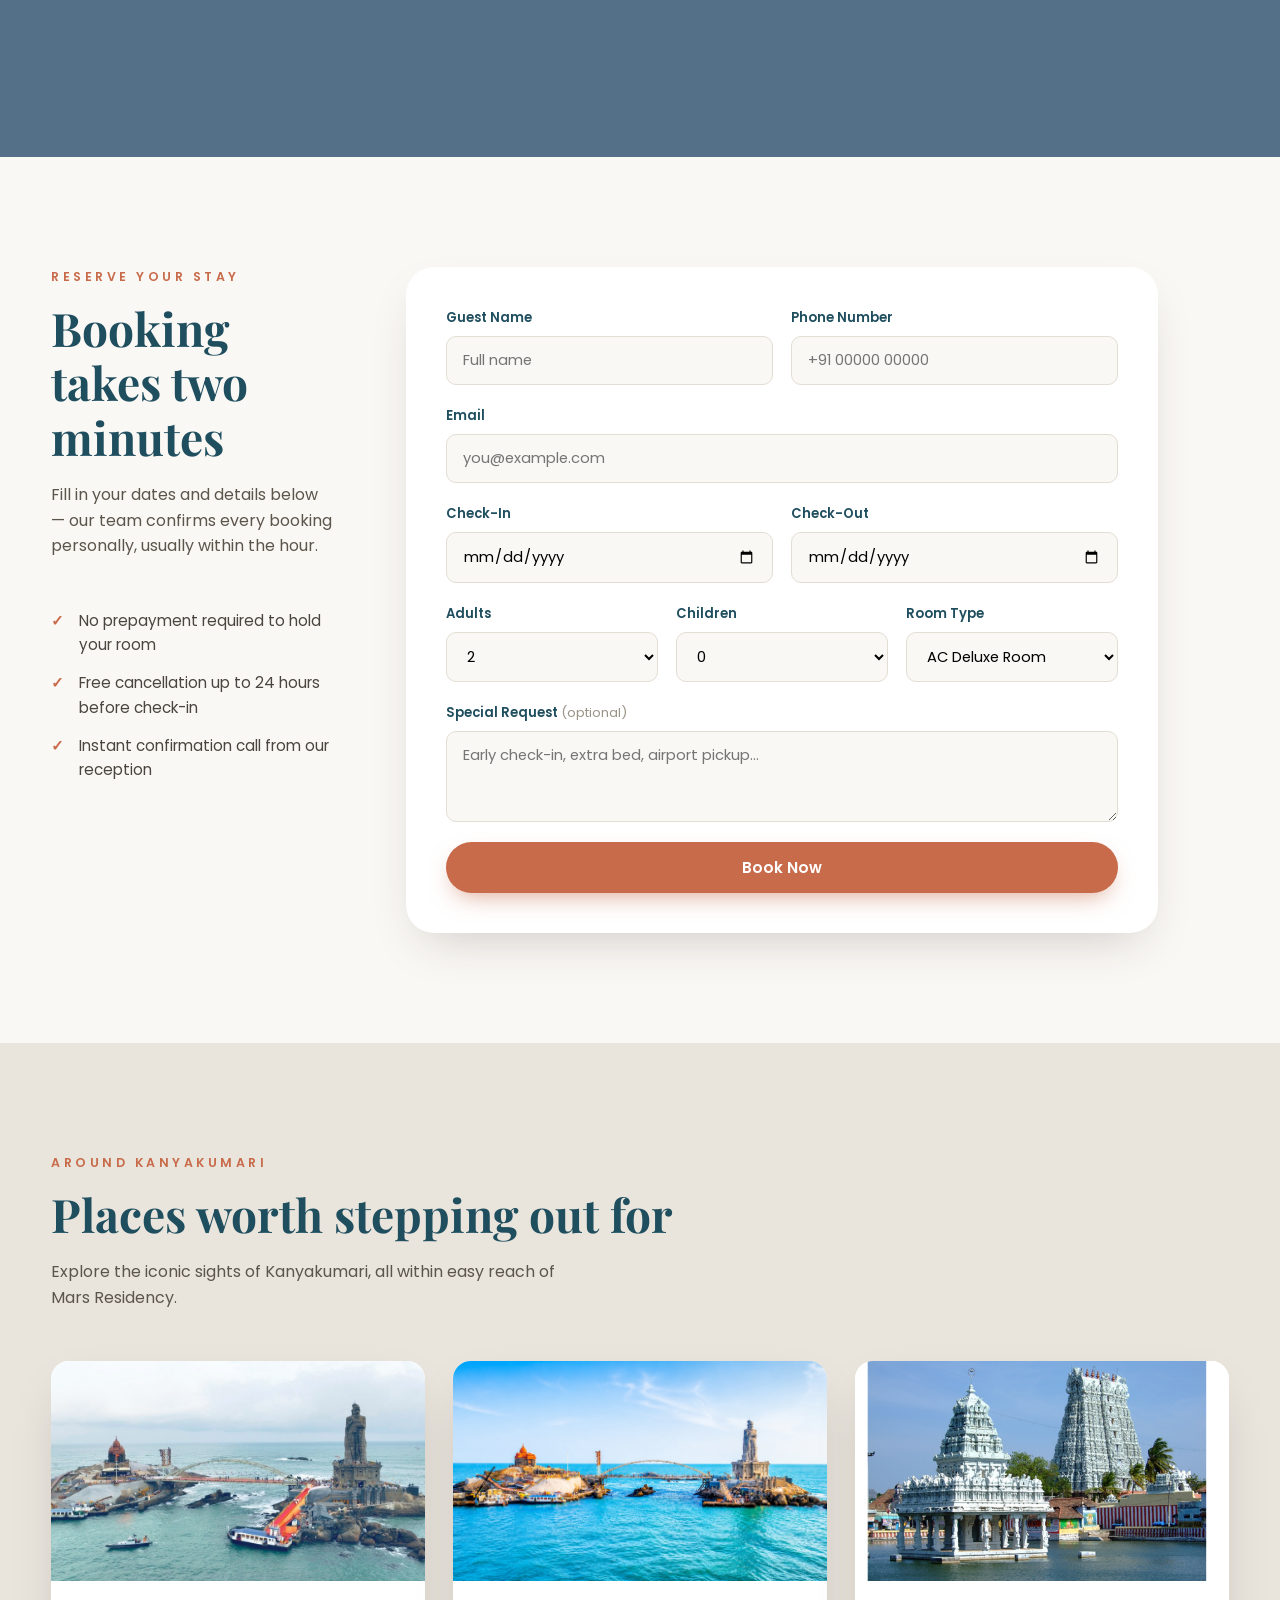
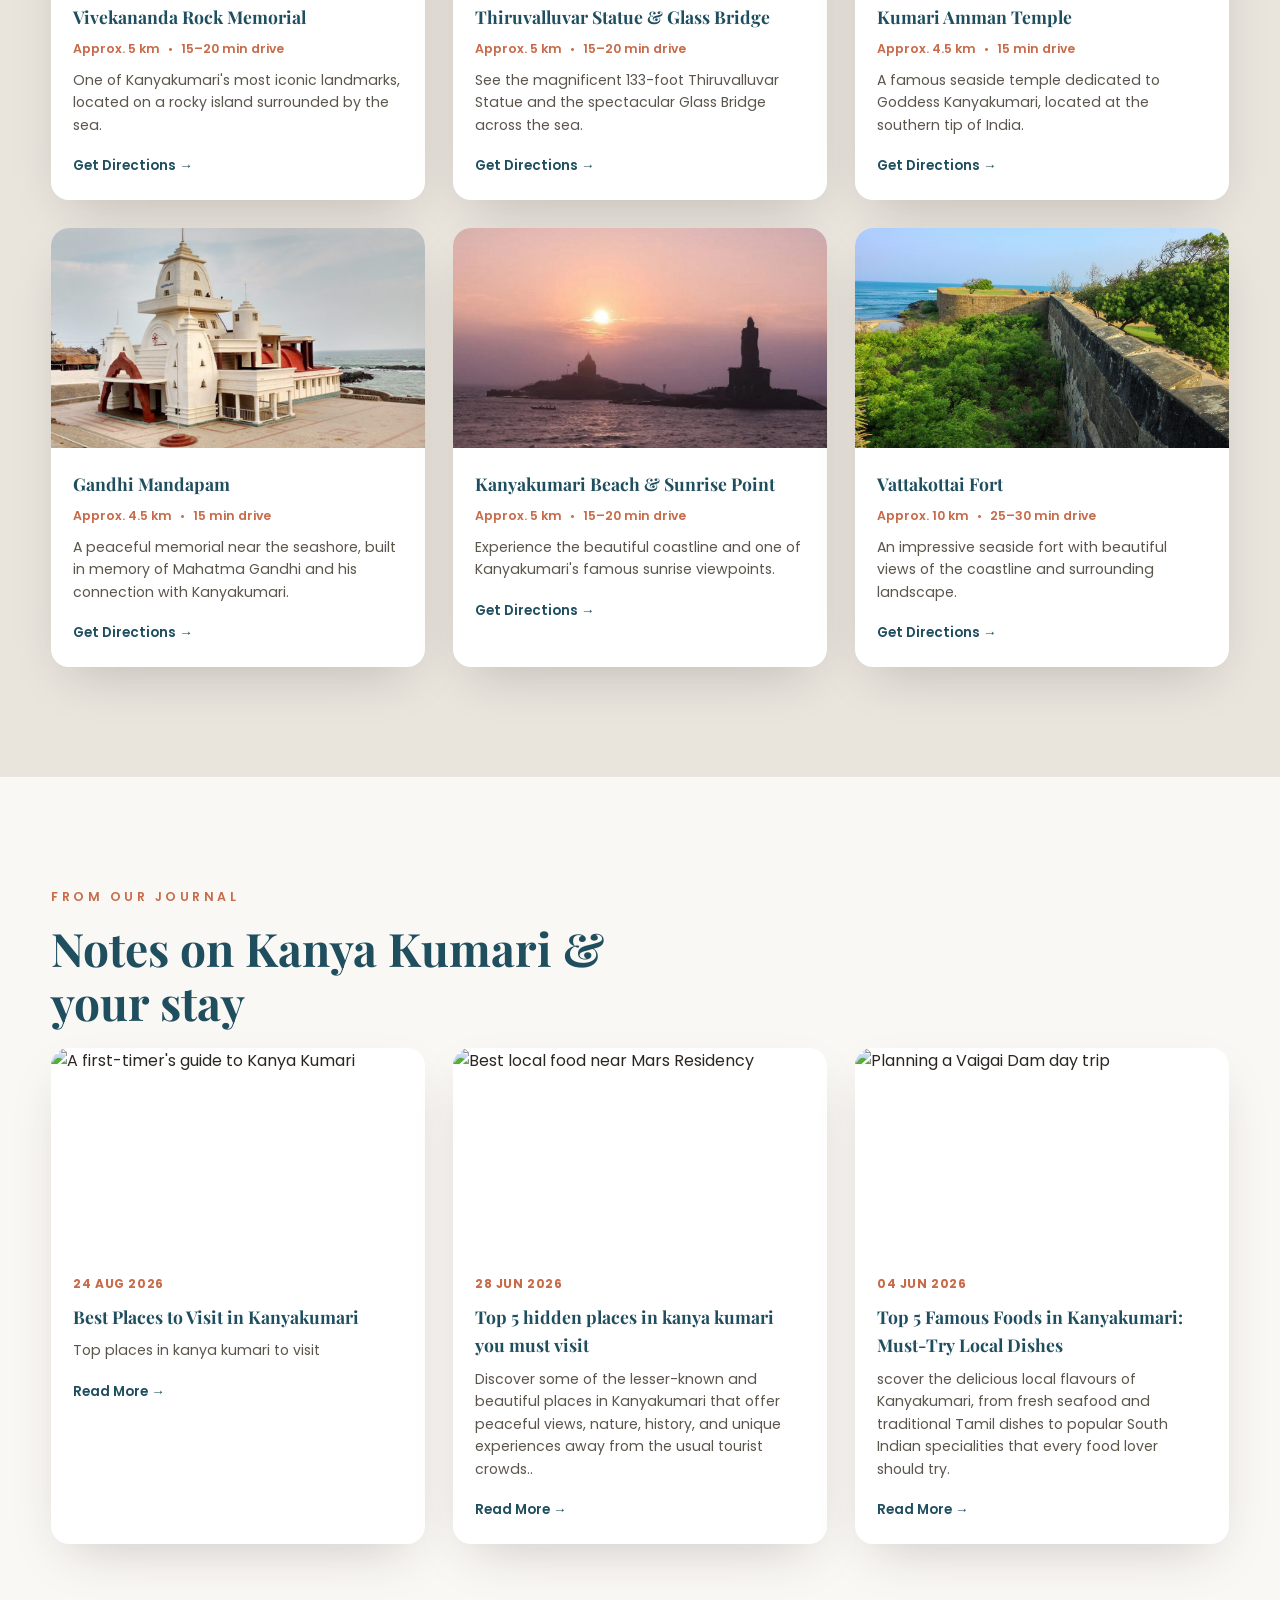
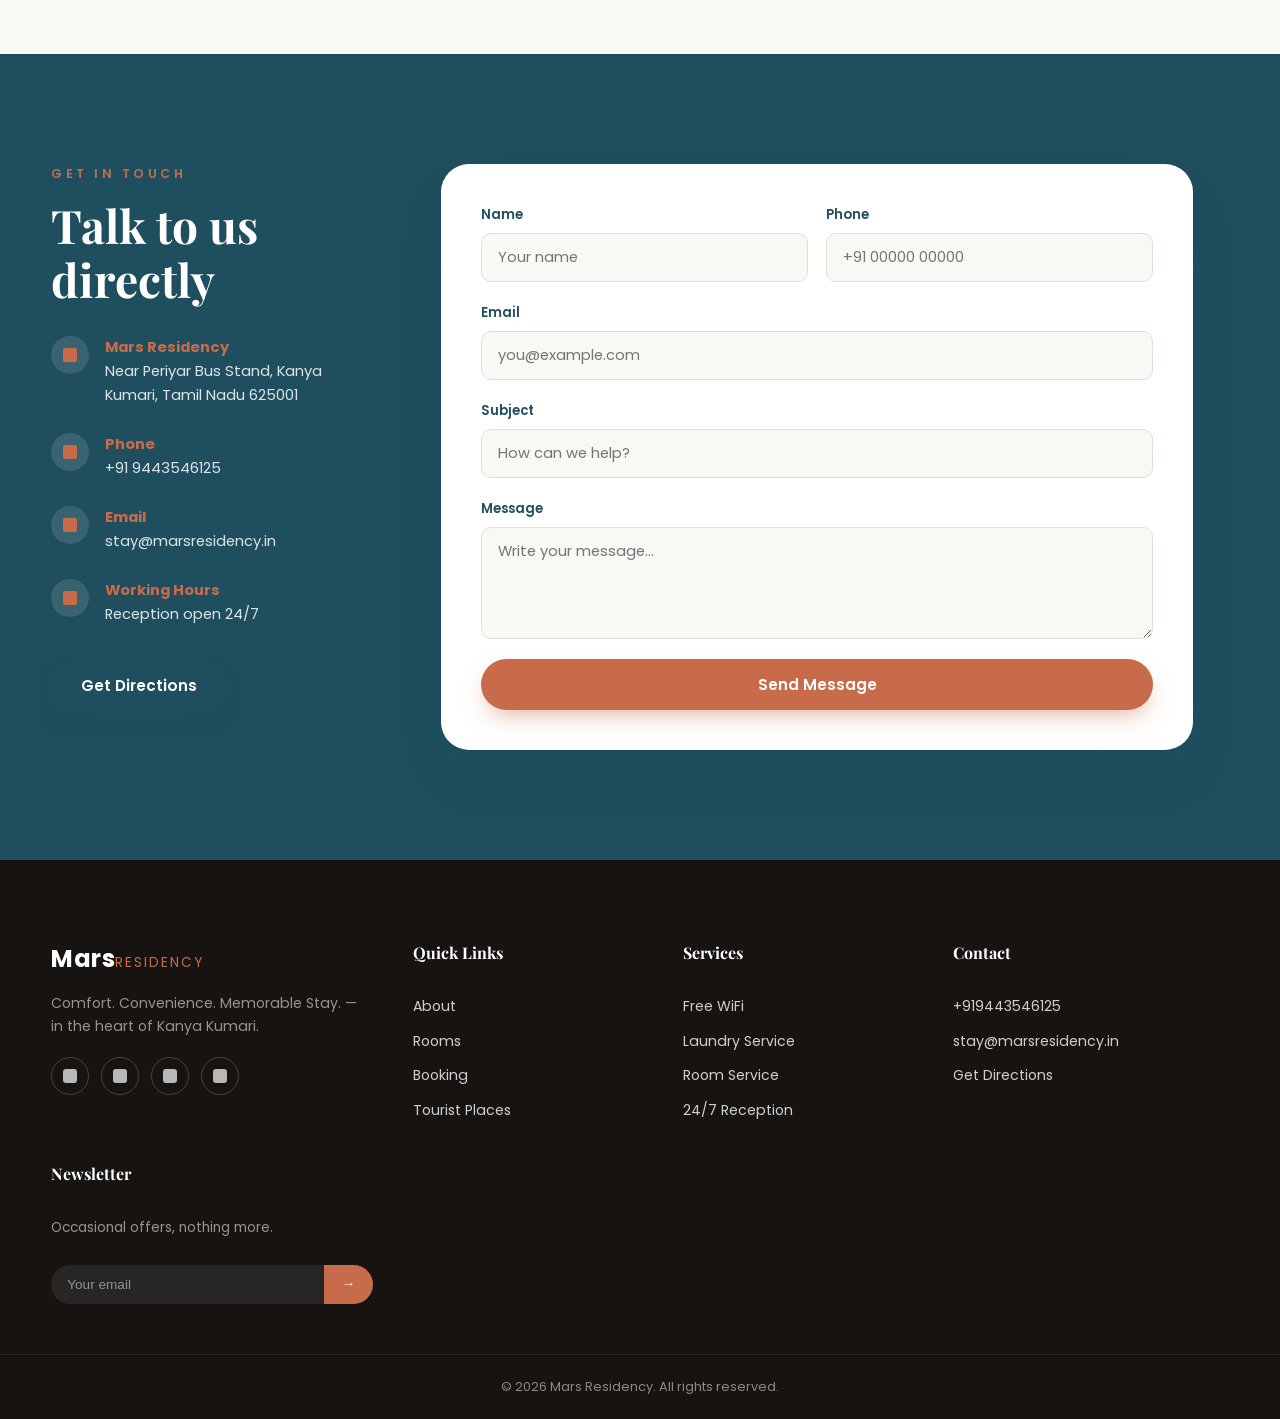
==== commit 51df717e: "Update index.html" ====
--- a/index.html
+++ b/index.html
@@ -736,15 +736,14 @@
         <img src="https://picsum.photos/seed/mars-blog3/700/460" alt="Planning a Vaigai Dam day trip">
         <div class="blog-body">
           <span class="blog-date">04 Jun 2026</span>
-          <h3>Planning a Vaigai Dam Day Trip</h3>
-          <p>The best time to go, how long to budget, and what to pack for the drive out.</p>
-          <a href="#" class="tourist-link">Read More →</a>
+          <h3>Top 5 Famous Foods in Kanyakumari: Must-Try Local Dishes</h3>
+          <p>scover the delicious local flavours of Kanyakumari, from fresh seafood and traditional Tamil dishes to popular South Indian specialities that every food lover should try.</p>
+          <a href="blog/blog-3.html" class="tourist-link">Read More →</a>
         </div>
       </article>
     </div>
   </div>
 </section>
-
 <!-- ===== CONTACT ===== -->
 <section class="contact" id="contact">
   <div class="container contact-grid">
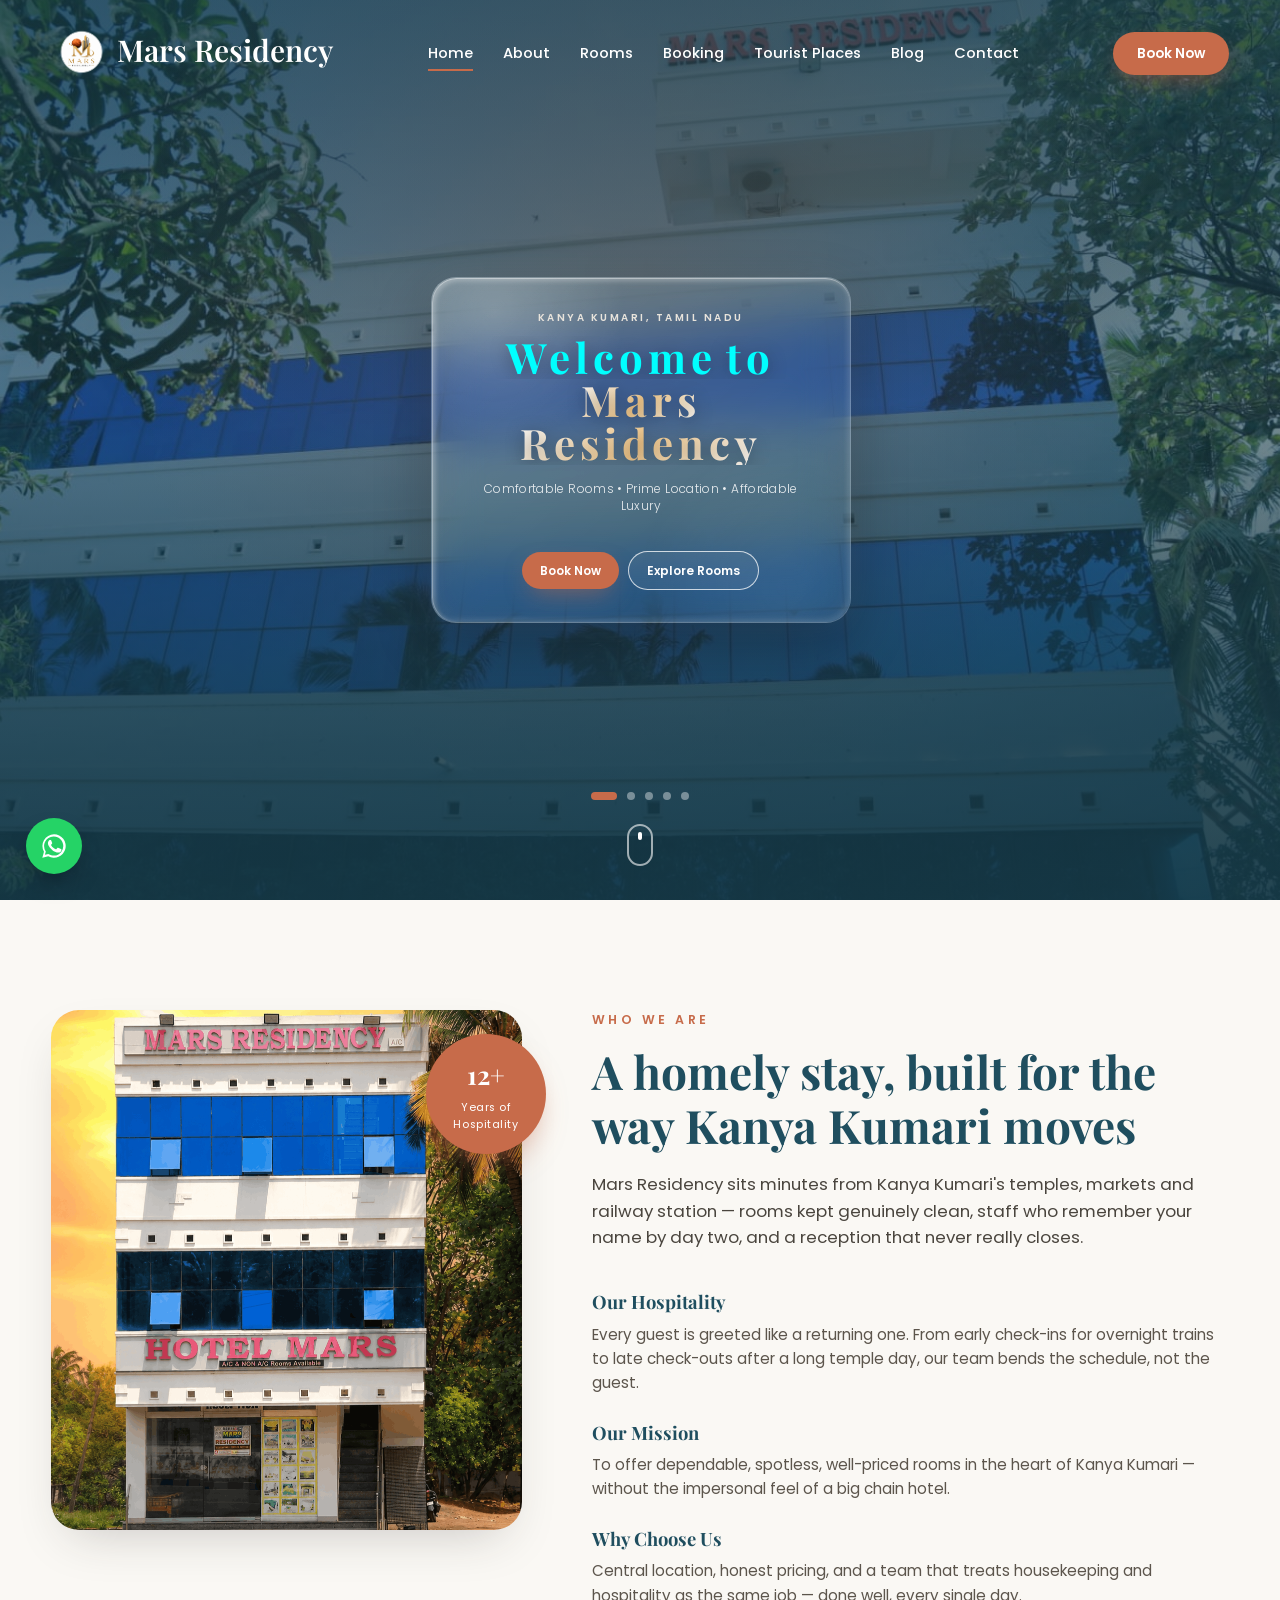
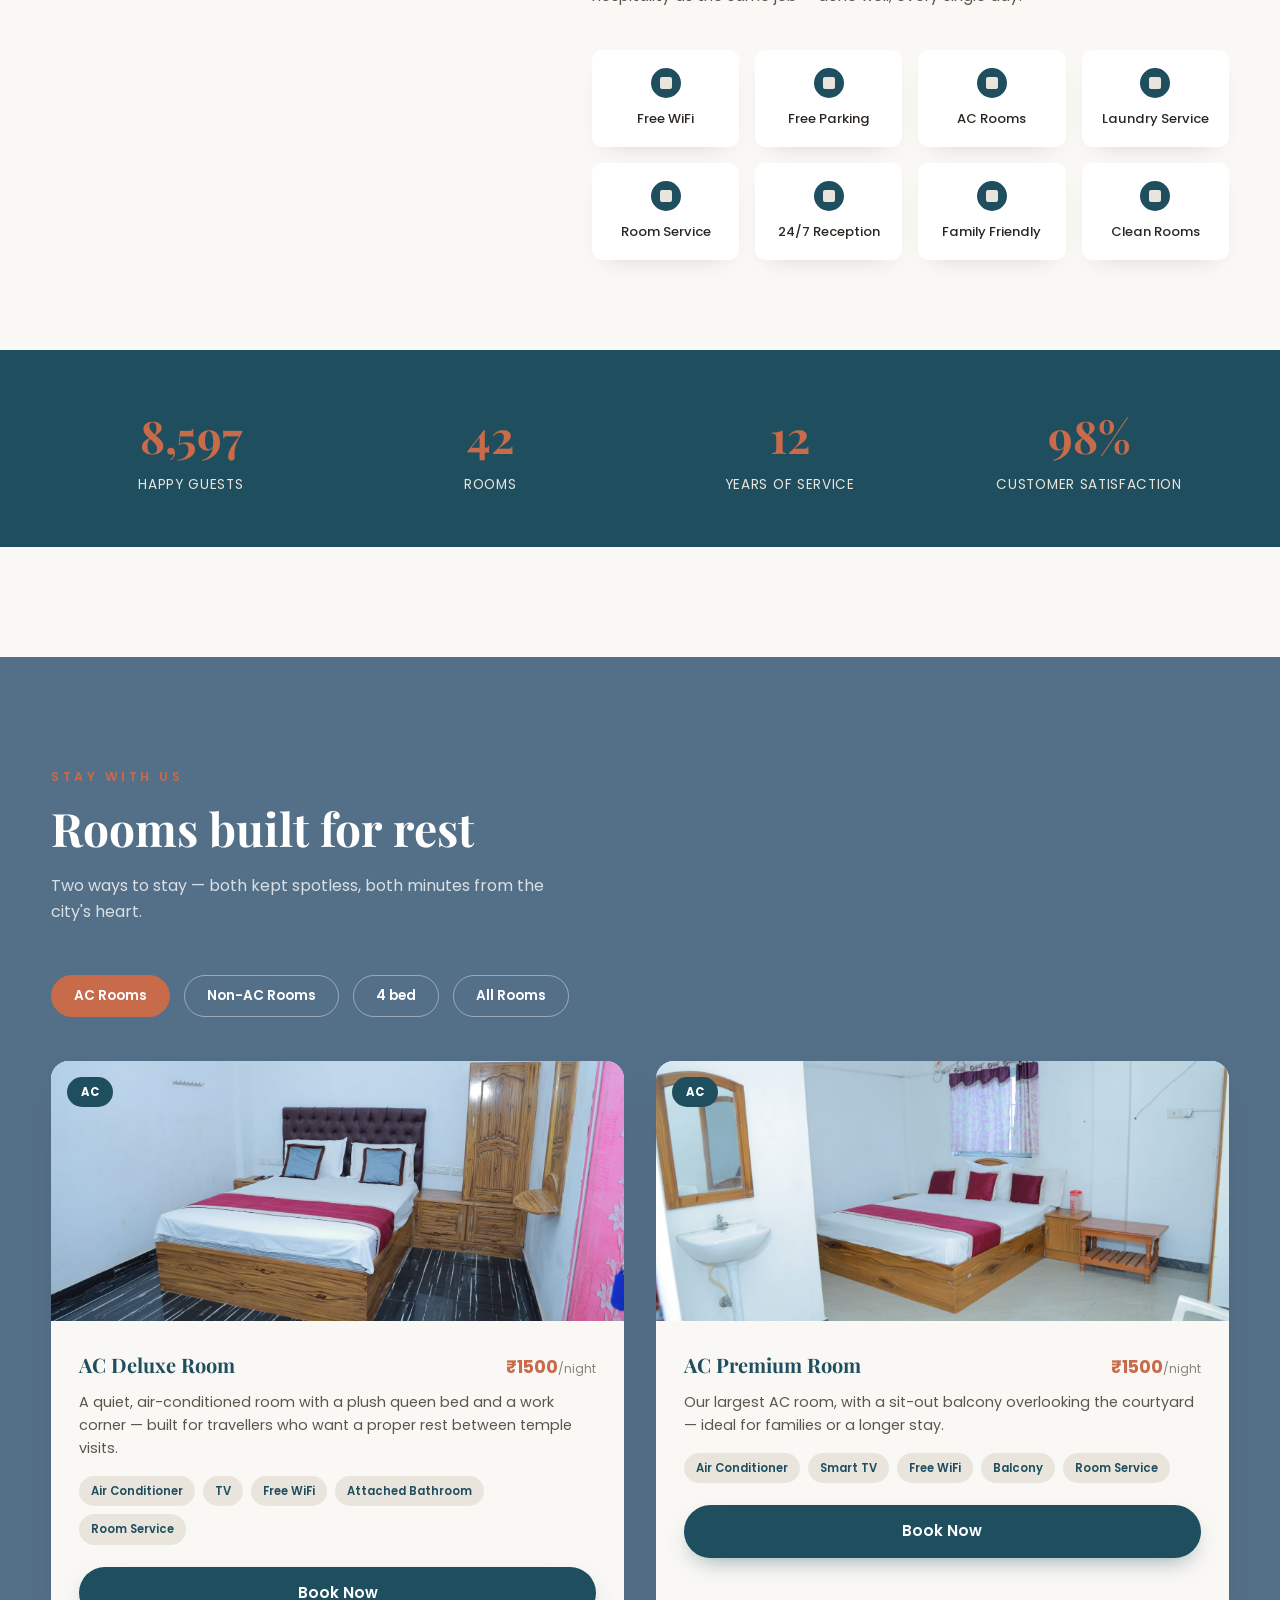
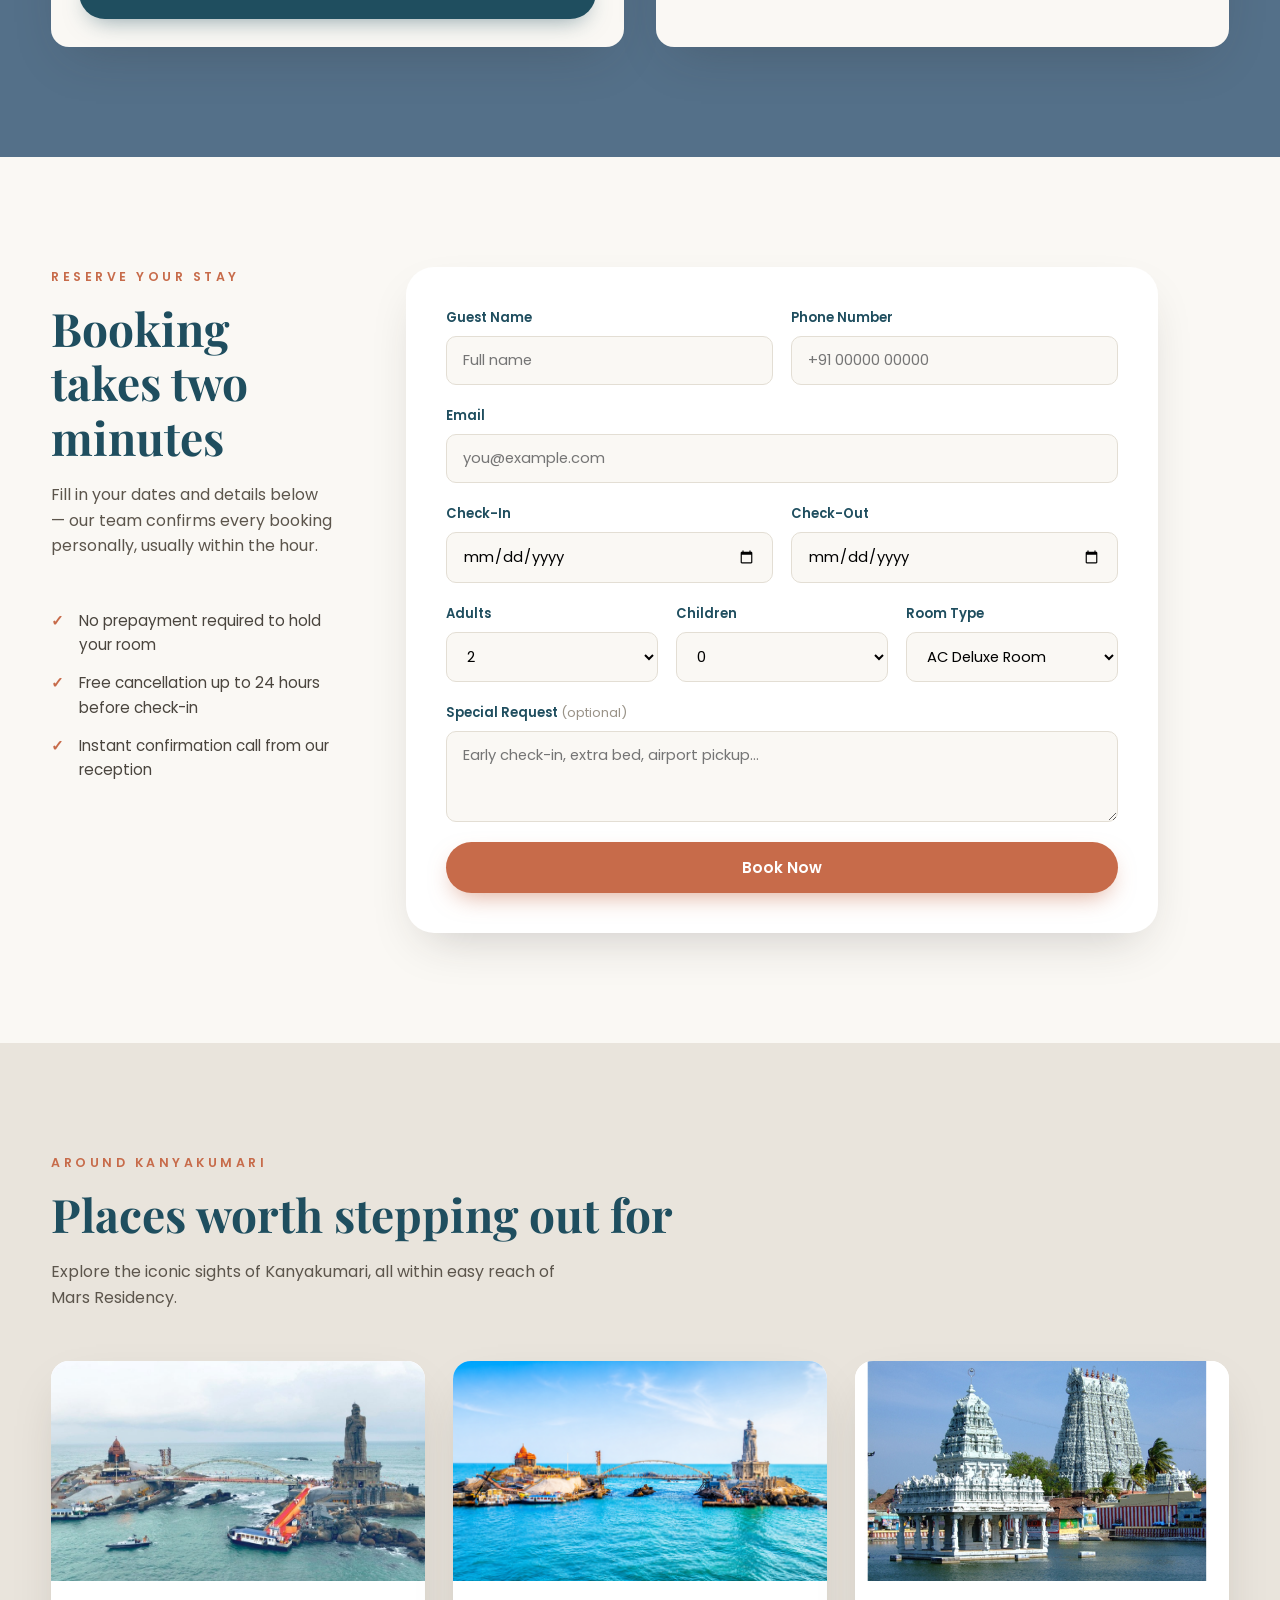
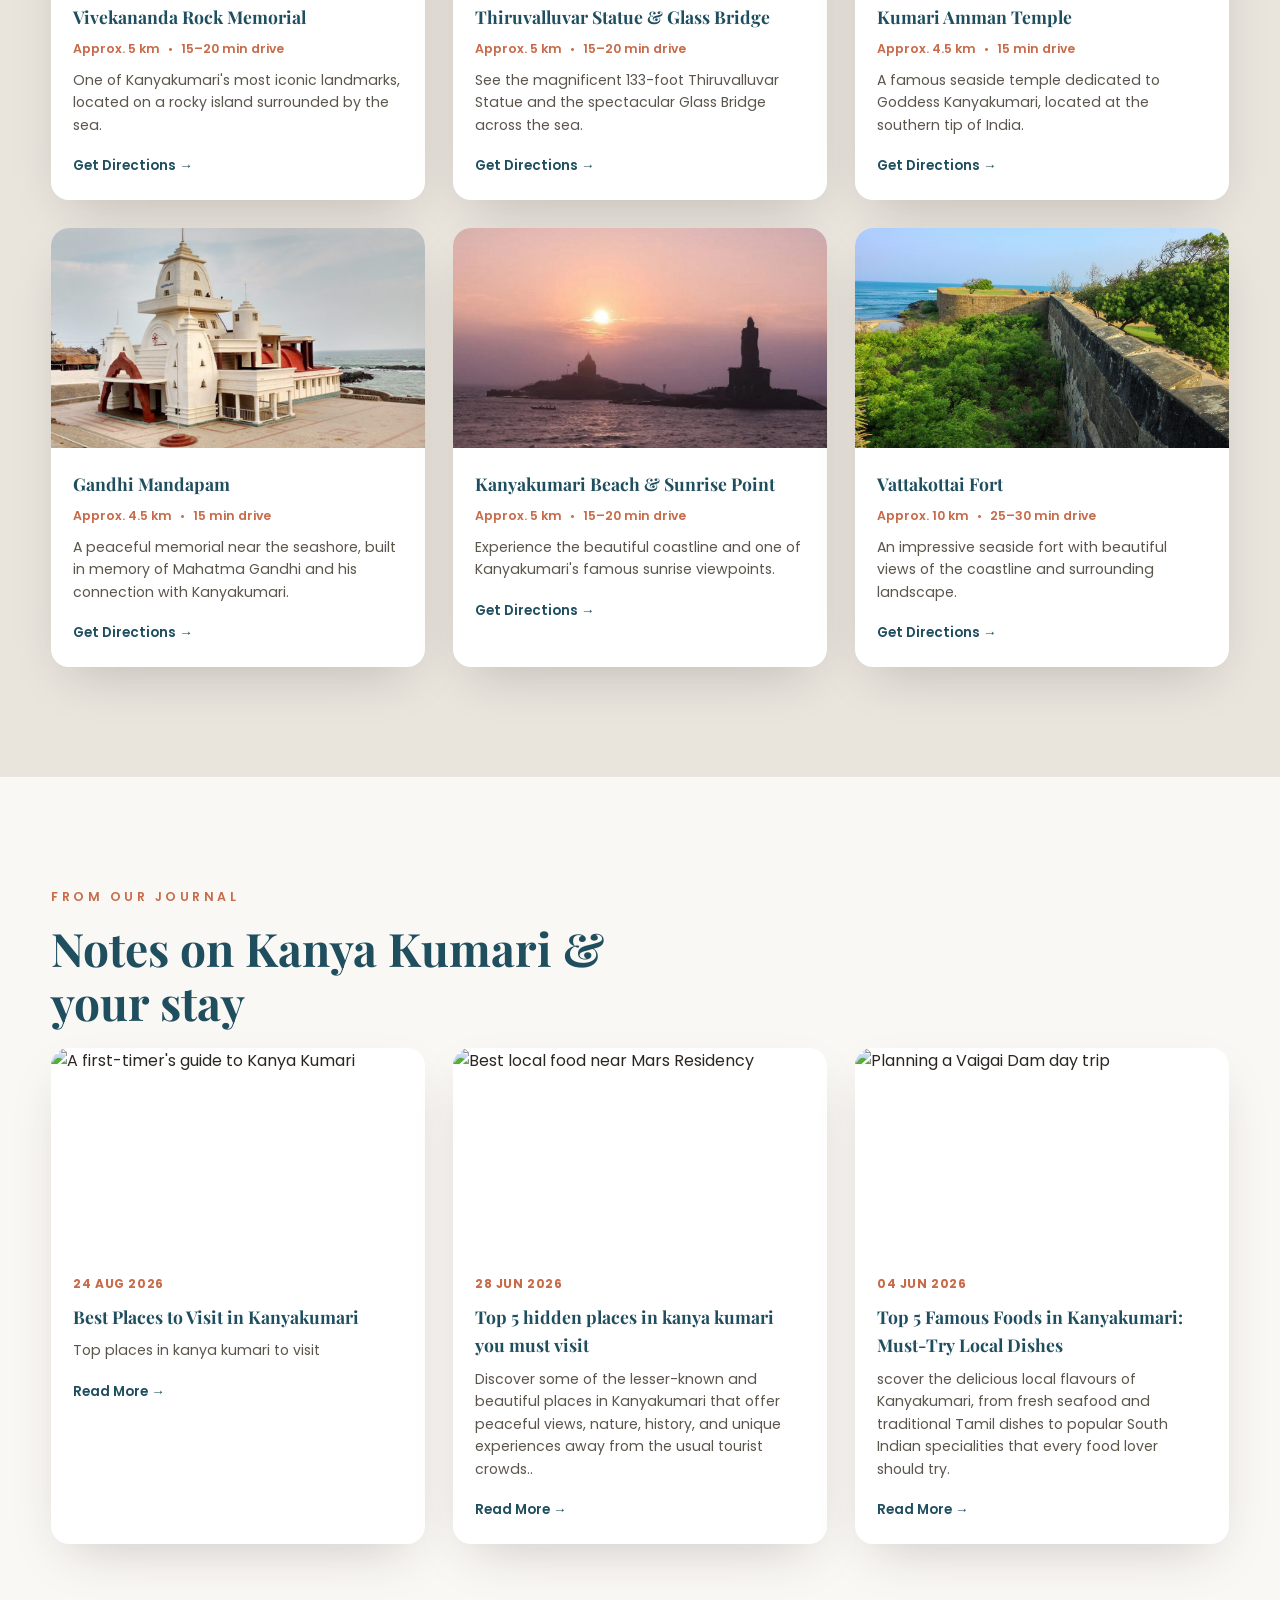
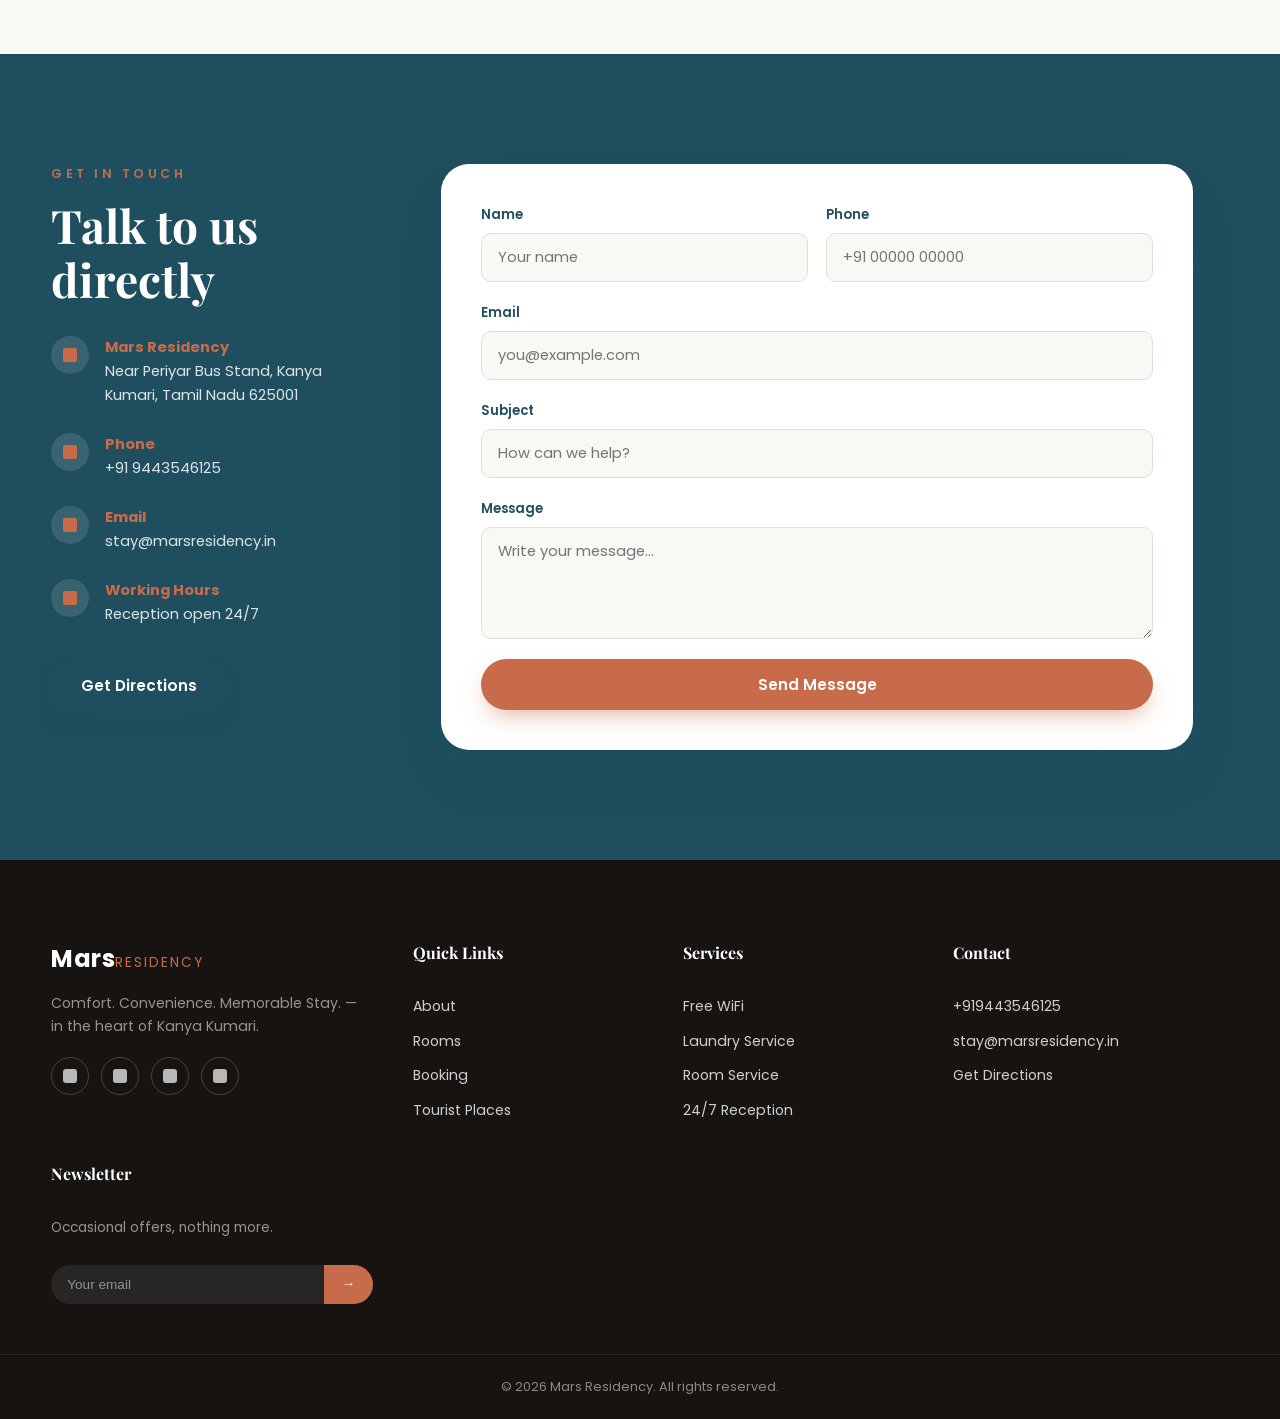
==== commit 5aec5443: "Update index.html" ====
--- a/index.html
+++ b/index.html
@@ -715,7 +715,7 @@
 
     <div class="blog-grid">
       <article class="blog-card reveal-up">
-        <img src="https://picsum.photos/seed/mars-blog1/700/460" alt="A first-timer's guide to Kanya Kumari">
+        <img src="Images/blog-1.png" alt="A first-timer's guide to Kanya Kumari">
         <div class="blog-body">
           <span class="blog-date">24 Aug 2026</span>
           <h3>Best Places to Visit in Kanyakumari </h3>
@@ -724,7 +724,7 @@
         </div>
       </article>
       <article class="blog-card reveal-up">
-        <img src="https://picsum.photos/seed/mars-blog2/700/460" alt="Best local food near Mars Residency">
+        <img src="Images/blog-2.png" alt="Best local food near Mars Residency">
         <div class="blog-body">
           <span class="blog-date">28 Jun 2026</span>
           <h3>Top 5 hidden places in kanya kumari you must visit</h3>
@@ -733,7 +733,7 @@
         </div>
       </article>
       <article class="blog-card reveal-up">
-        <img src="https://picsum.photos/seed/mars-blog3/700/460" alt="Planning a Vaigai Dam day trip">
+        <img src="Images/blog-3.png" alt="Planning a Vaigai Dam day trip">
         <div class="blog-body">
           <span class="blog-date">04 Jun 2026</span>
           <h3>Top 5 Famous Foods in Kanyakumari: Must-Try Local Dishes</h3>
@@ -744,6 +744,7 @@
     </div>
   </div>
 </section>
+
 <!-- ===== CONTACT ===== -->
 <section class="contact" id="contact">
   <div class="container contact-grid">
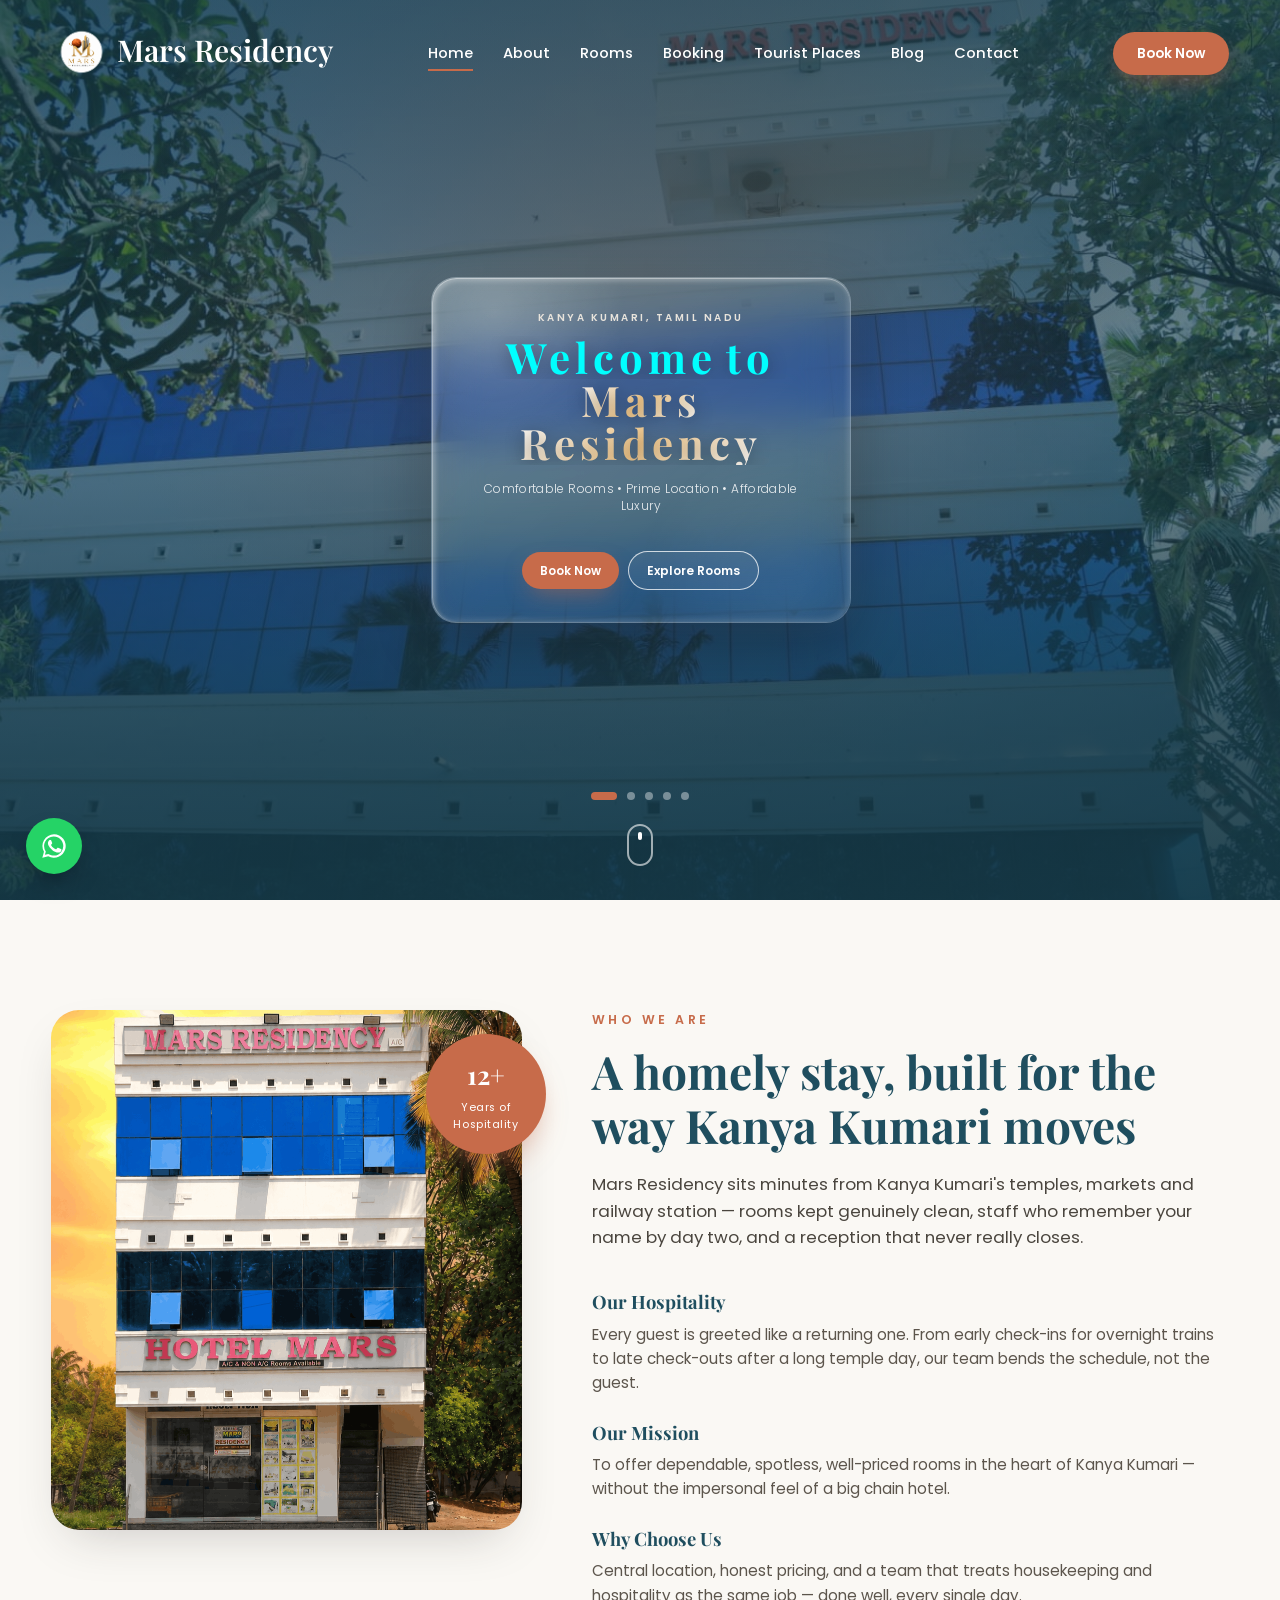
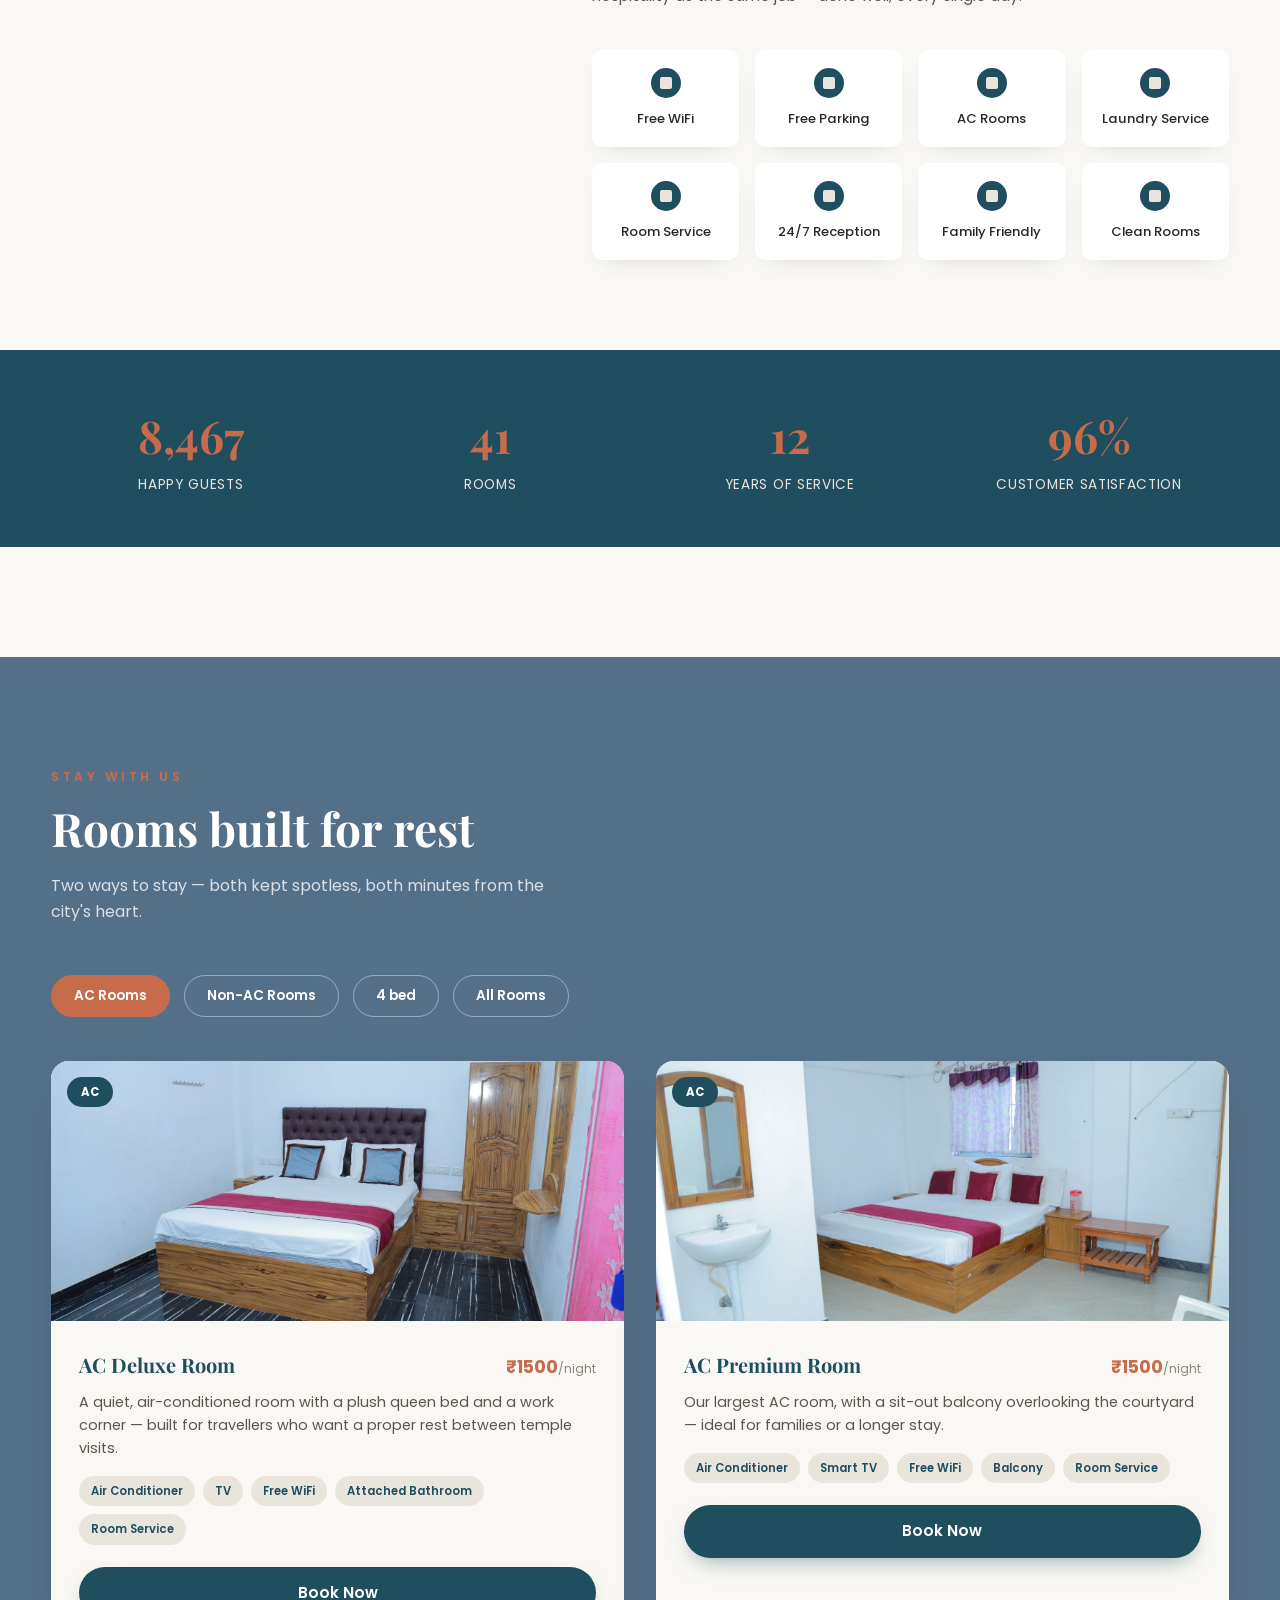
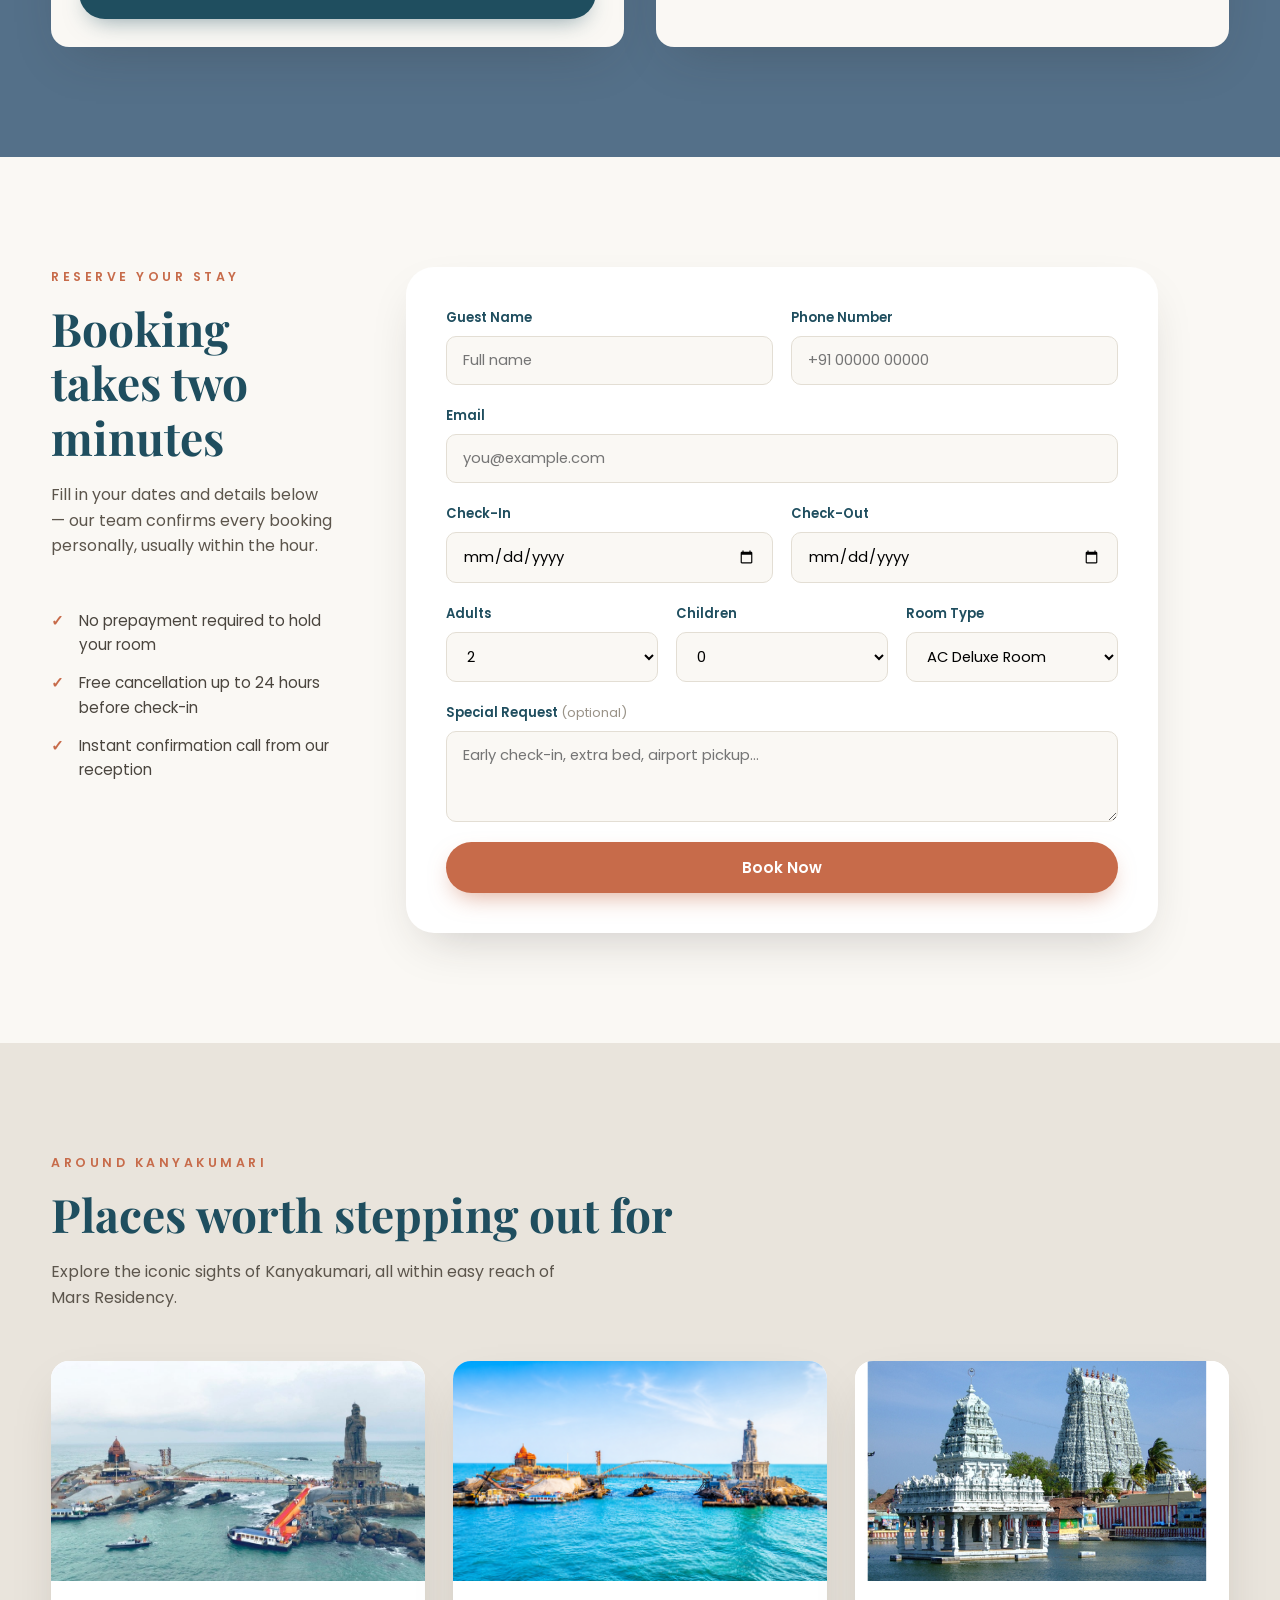
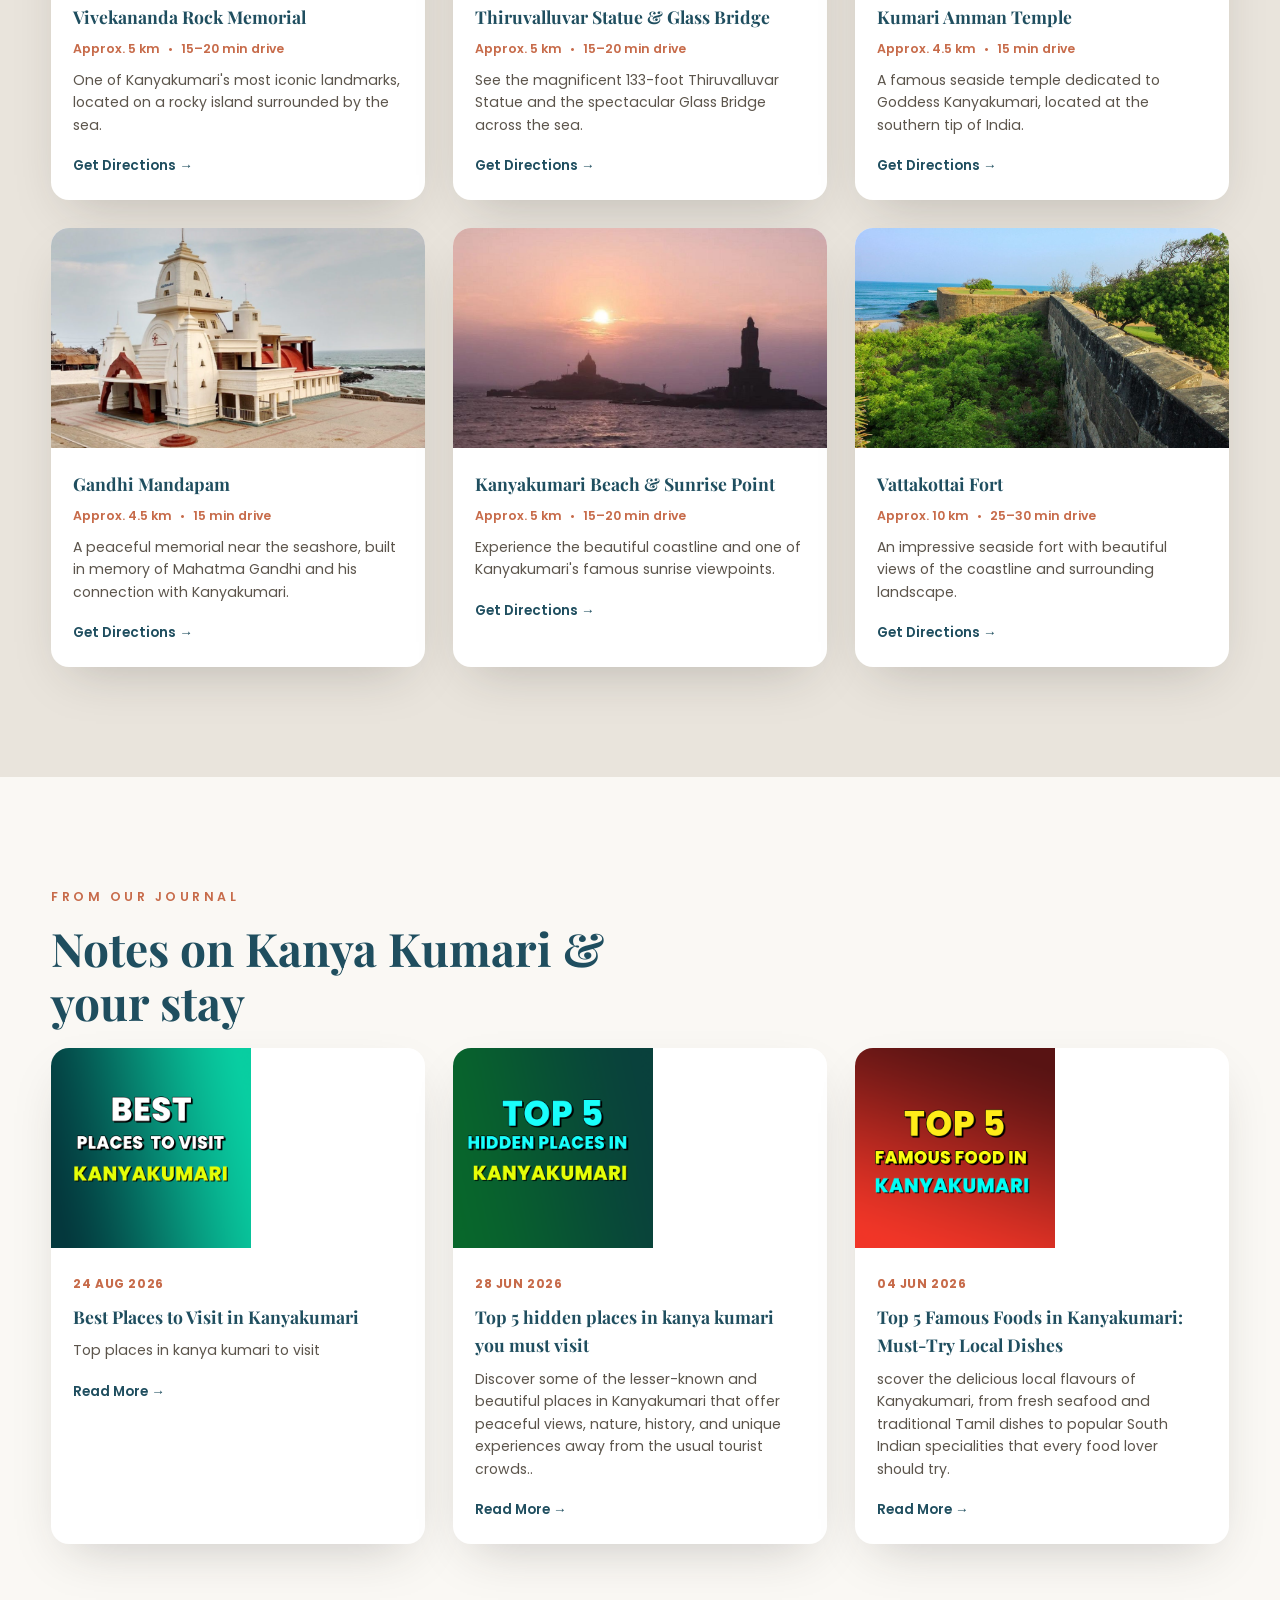
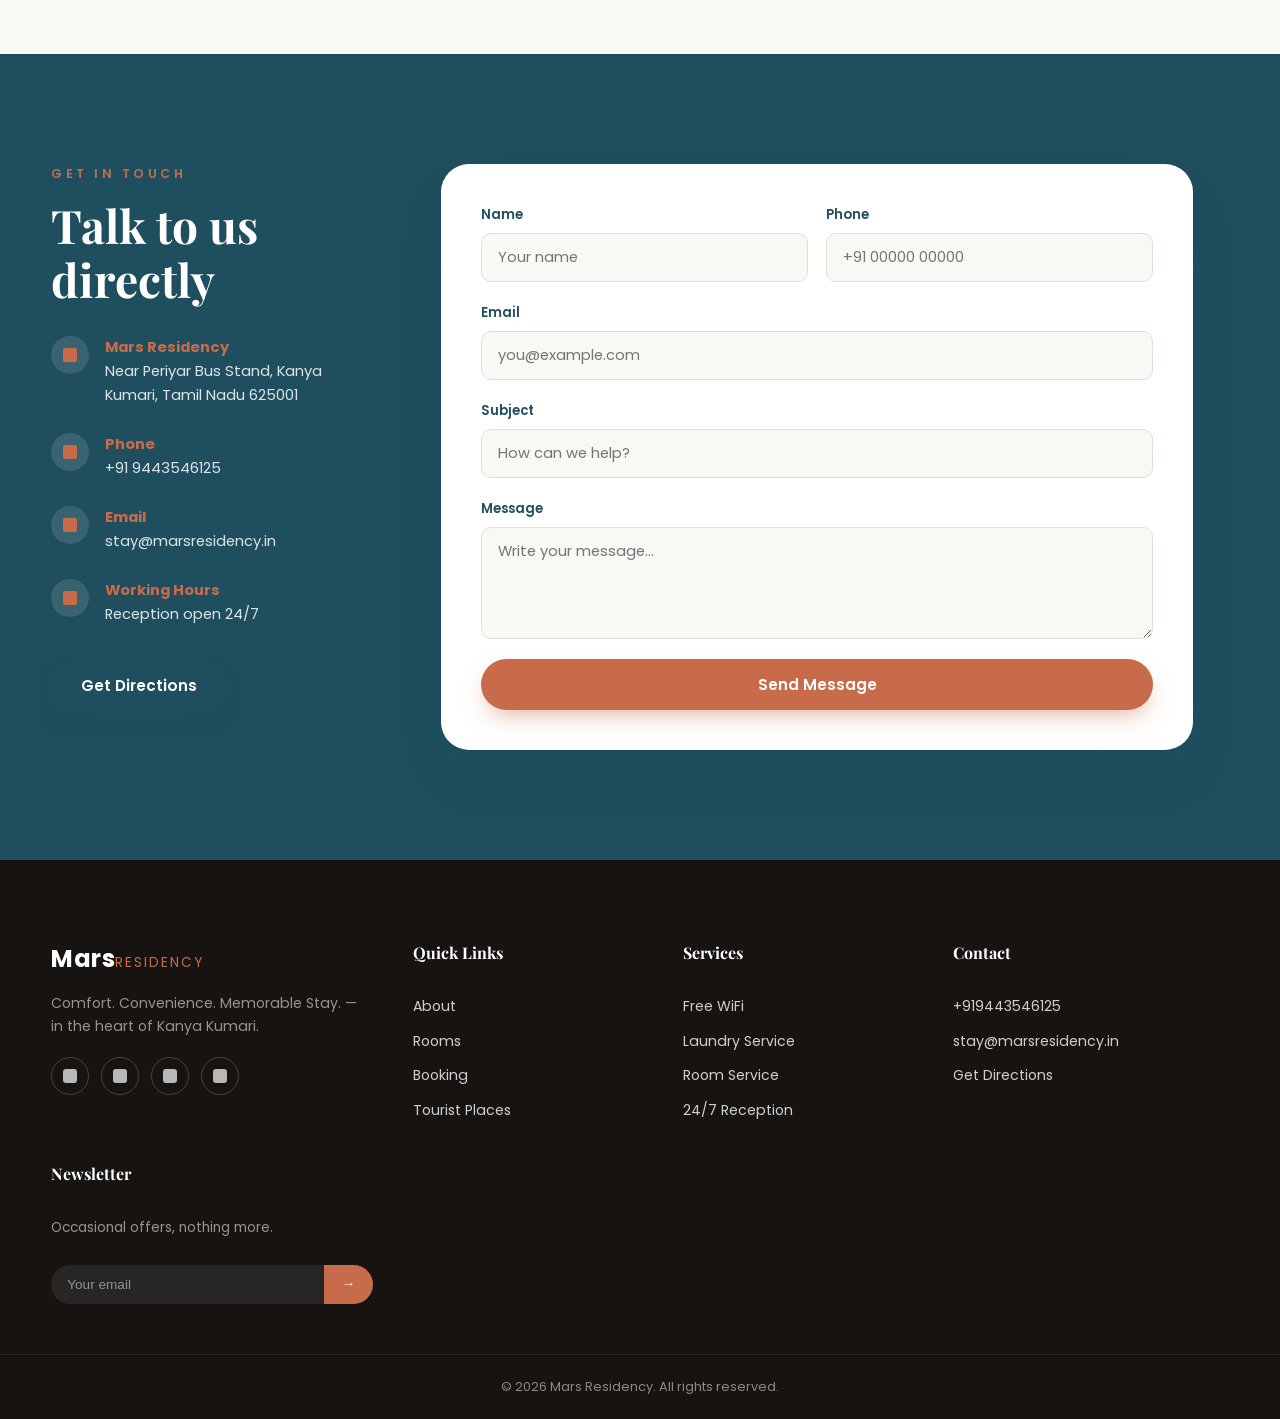
==== commit 5ea0526b: "Update index.html" ====
--- a/index.html
+++ b/index.html
@@ -10,11 +10,9 @@
 <link href="https://fonts.googleapis.com/css2?family=Playfair+Display:ital,wght@0,500;0,600;0,700;1,500&family=Poppins:wght@300;400;500;600;700&display=swap" rel="stylesheet">
 <link rel="stylesheet" href="style.css">
 <!--	favicon-->
-	<link rel="icon" type="image/png" href="favicon (1)/favicon-96x96.png" sizes="96x96" />
-<link rel="icon" type="image/svg+xml" href="favicon (1)/favicon.svg" />
-<link rel="shortcut icon" href="favicon (1)/favicon.ico" />
-<link rel="apple-touch-icon" sizes="180x180" href="favicon (1)/apple-touch-icon.png" />
-<link rel="manifest" href="favicon (1)/site.webmanifest" />
+<link rel="icon" href="favicon (1)/favicon.ico">
+<link rel="icon" type="image/png" sizes="48x48" href="favicon (1)/favicon-48x48.png">
+<link rel="apple-touch-icon" sizes="180x180" href="favicon (1)/favicon-180x180.png">
 		<!-- Google tag (gtag.js) -->
 <script async src="https://www.googletagmanager.com/gtag/js?id=G-FNR9CJ8SWX"></script>
 <script>
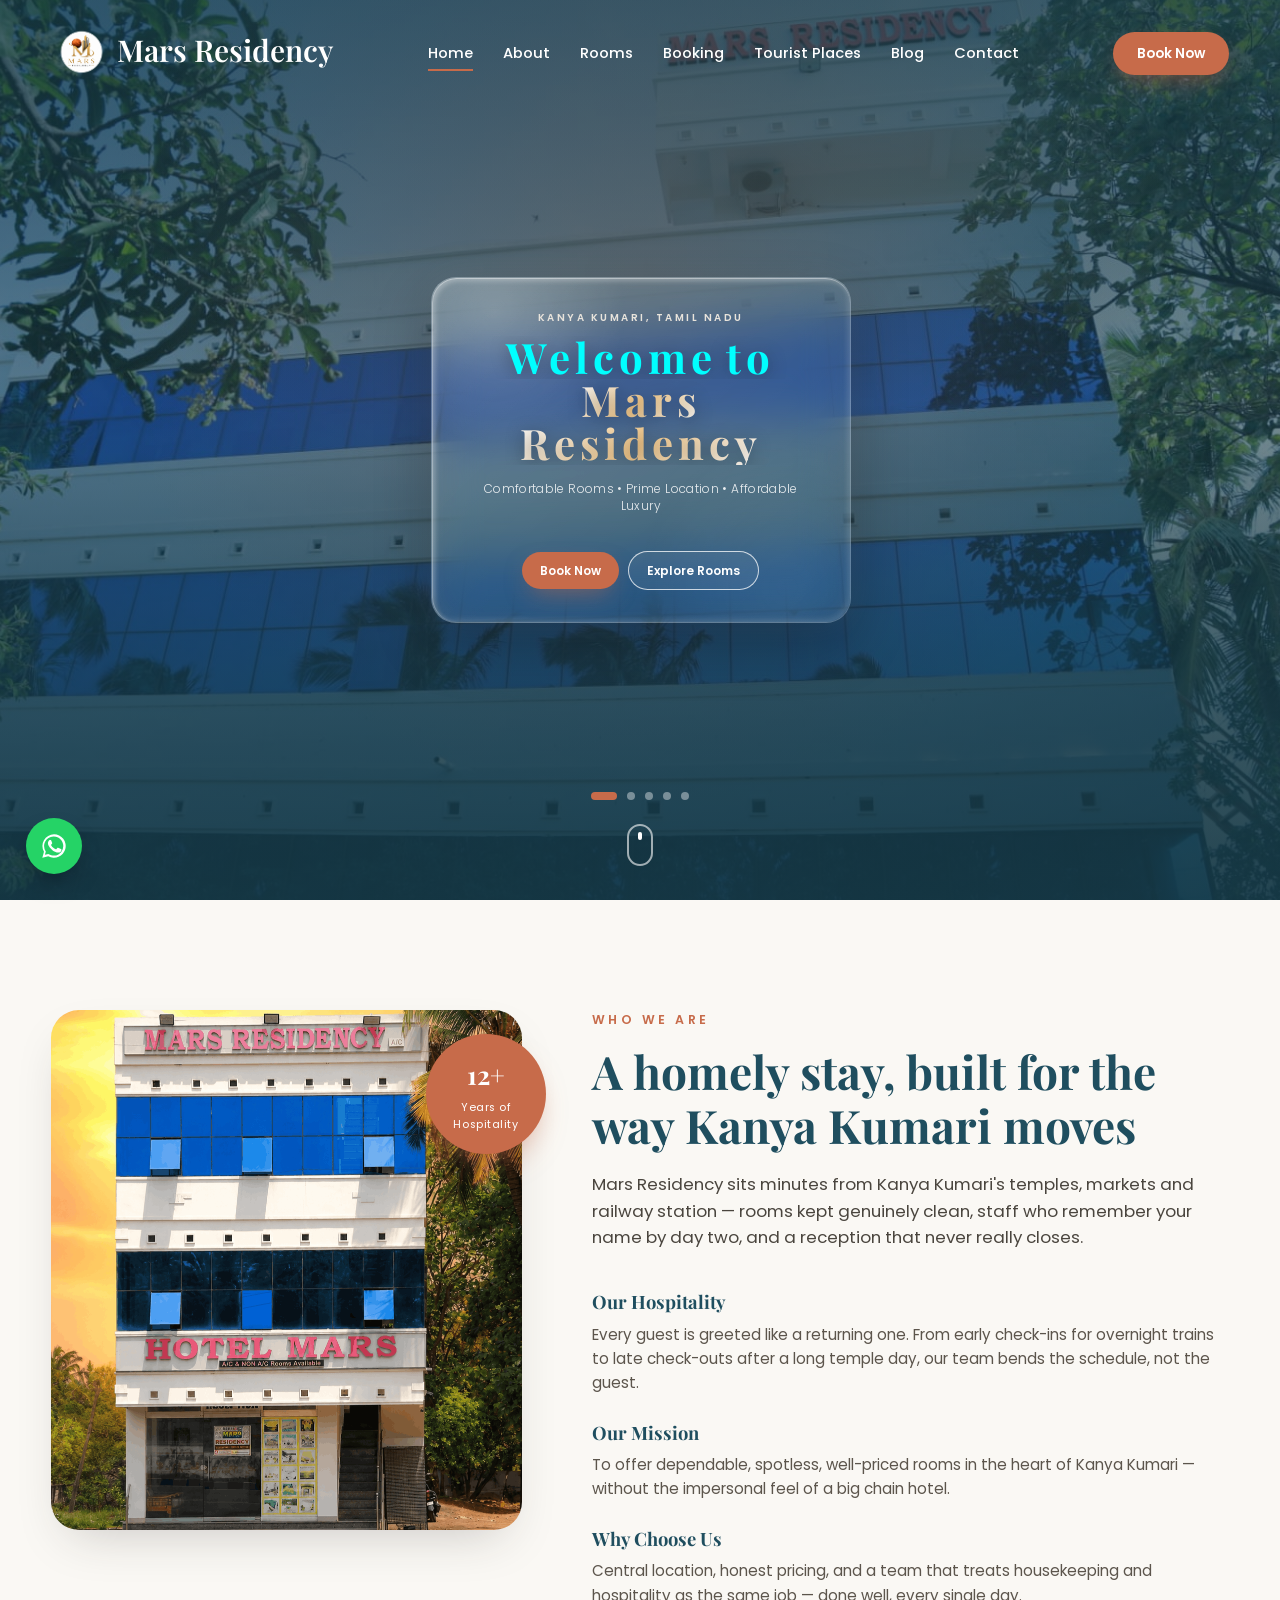
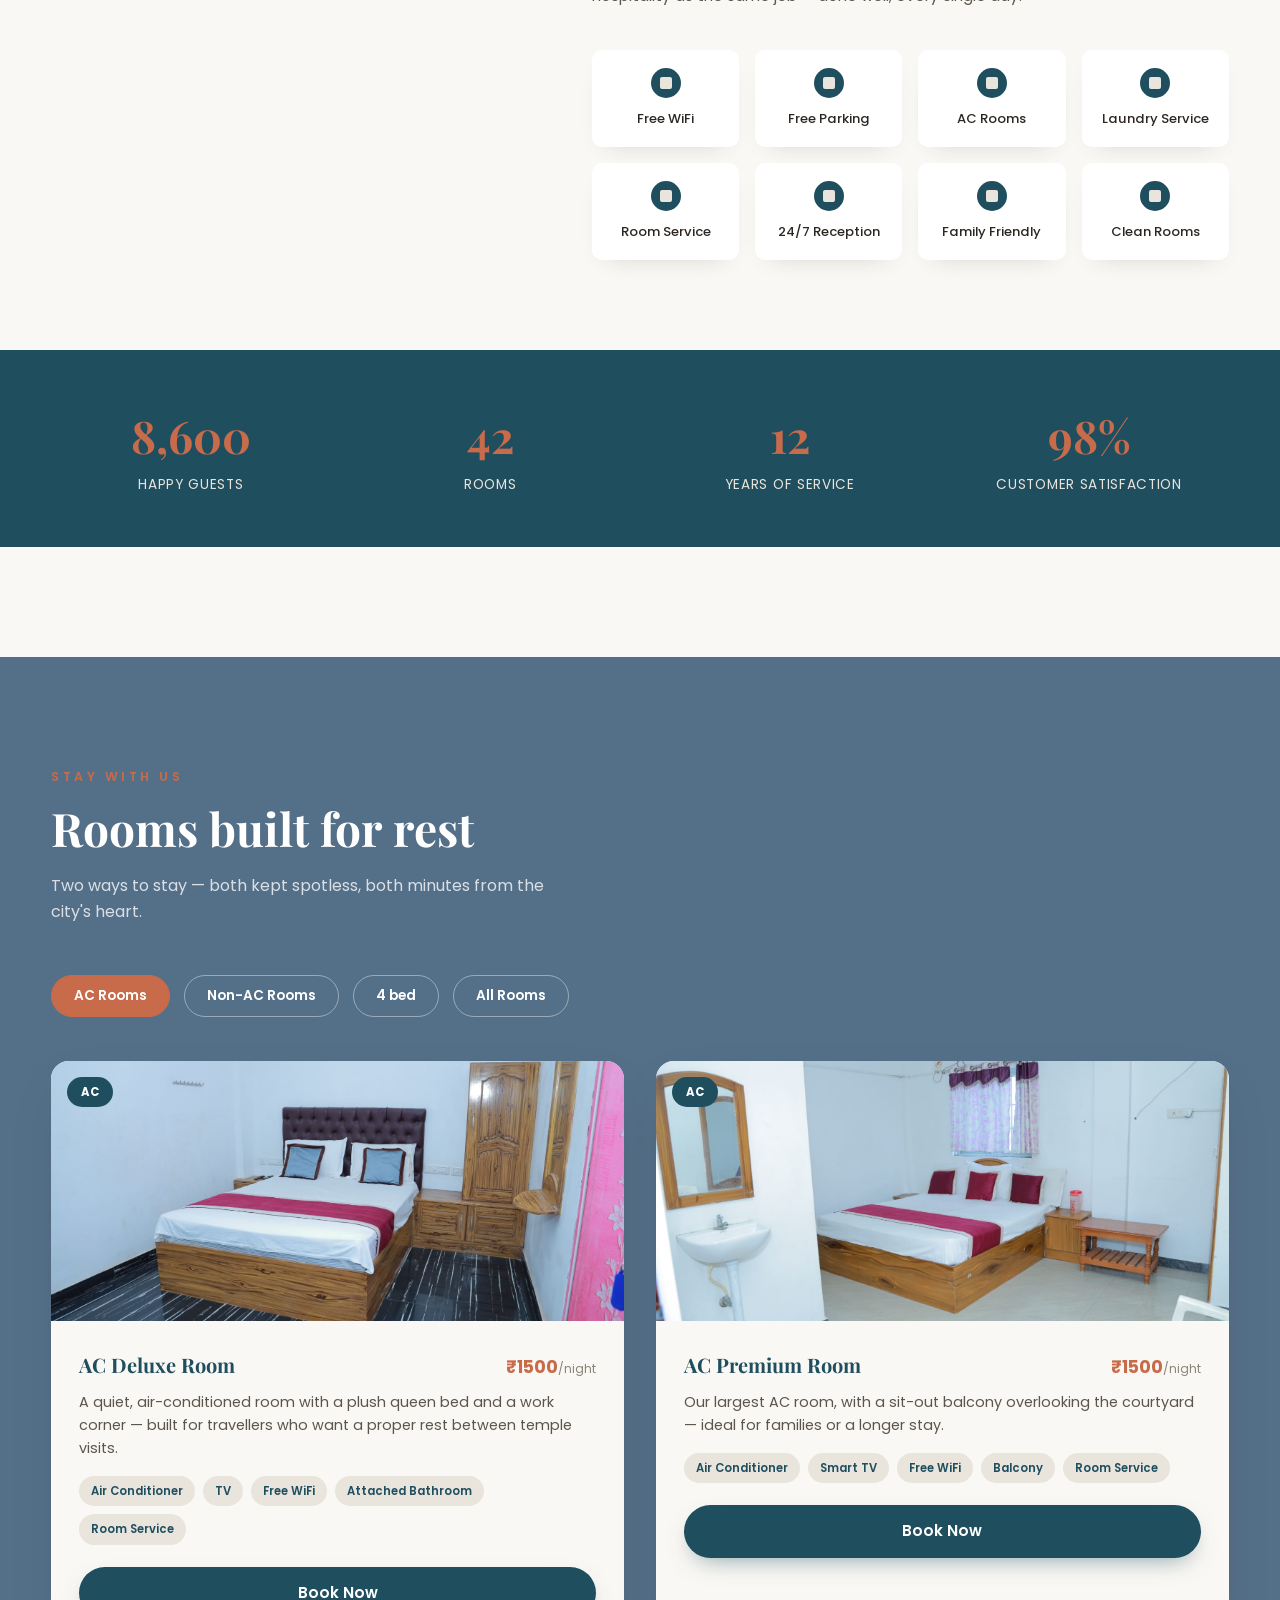
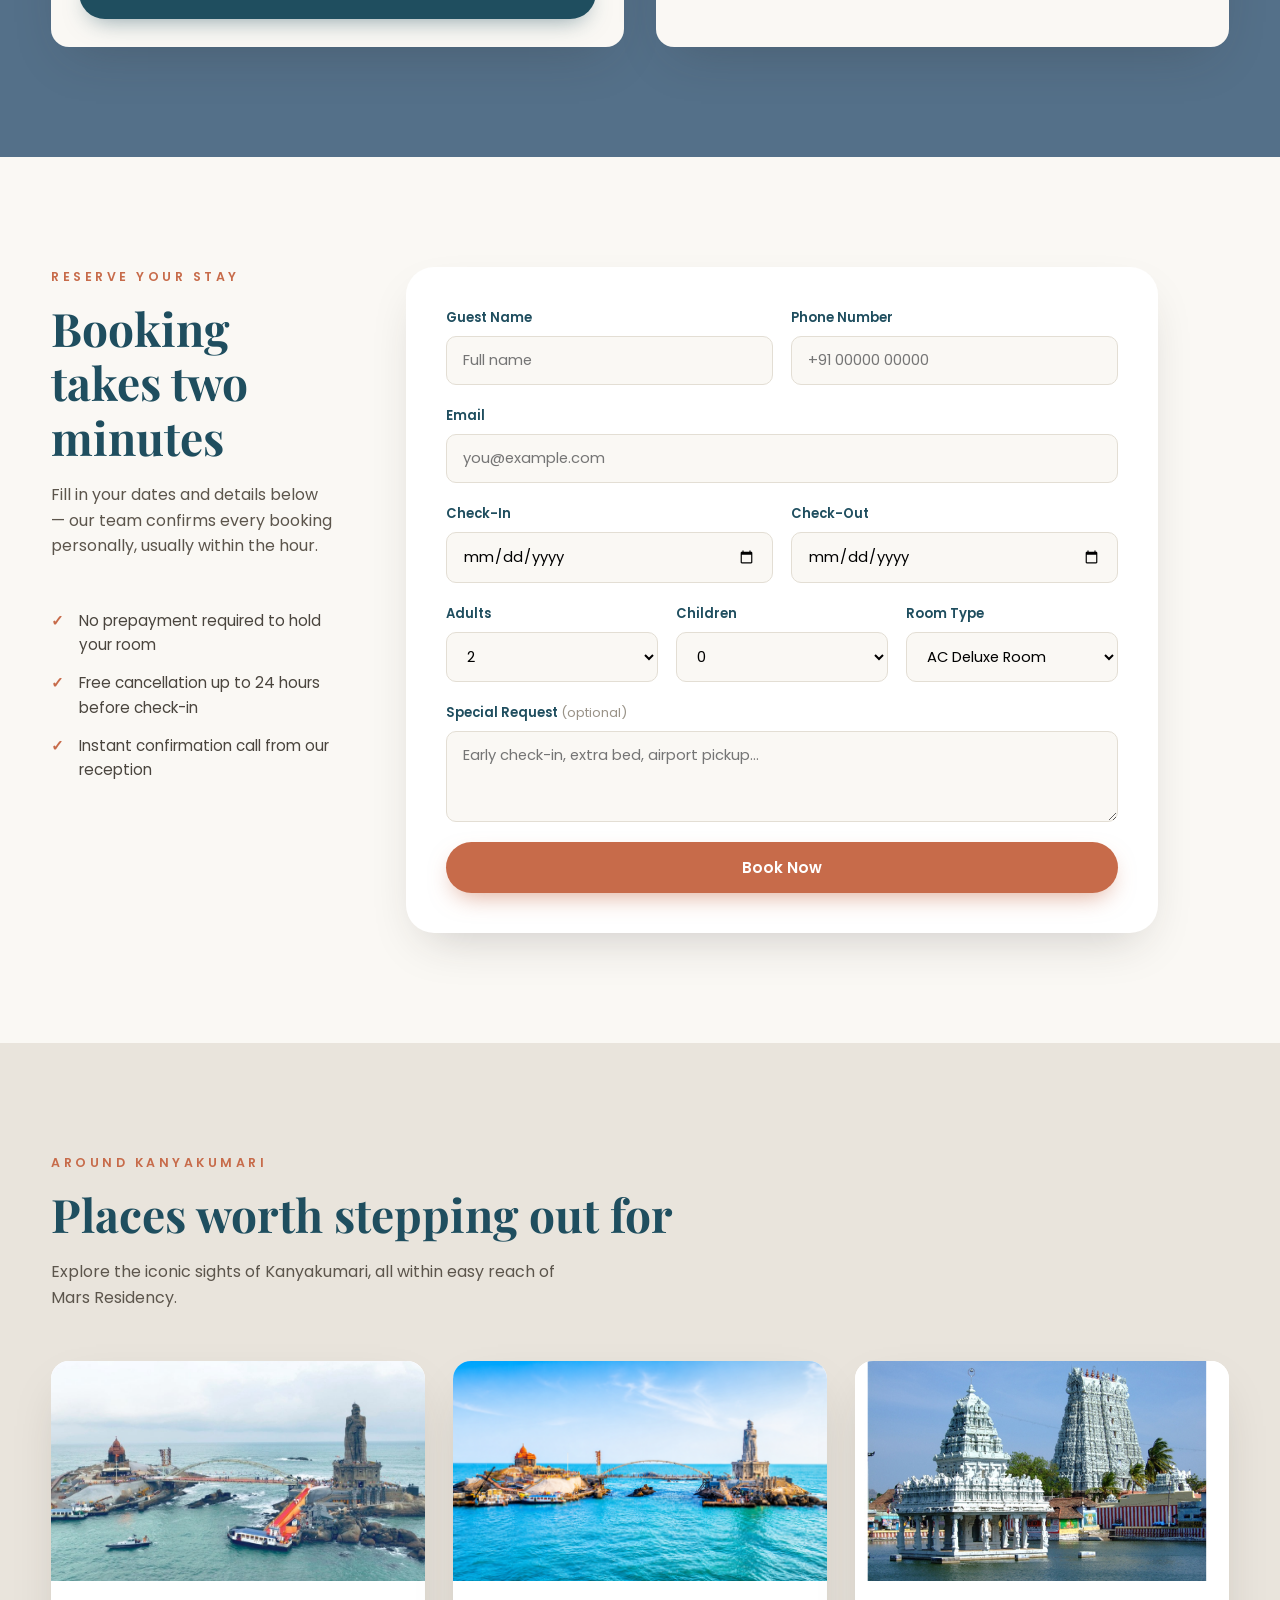
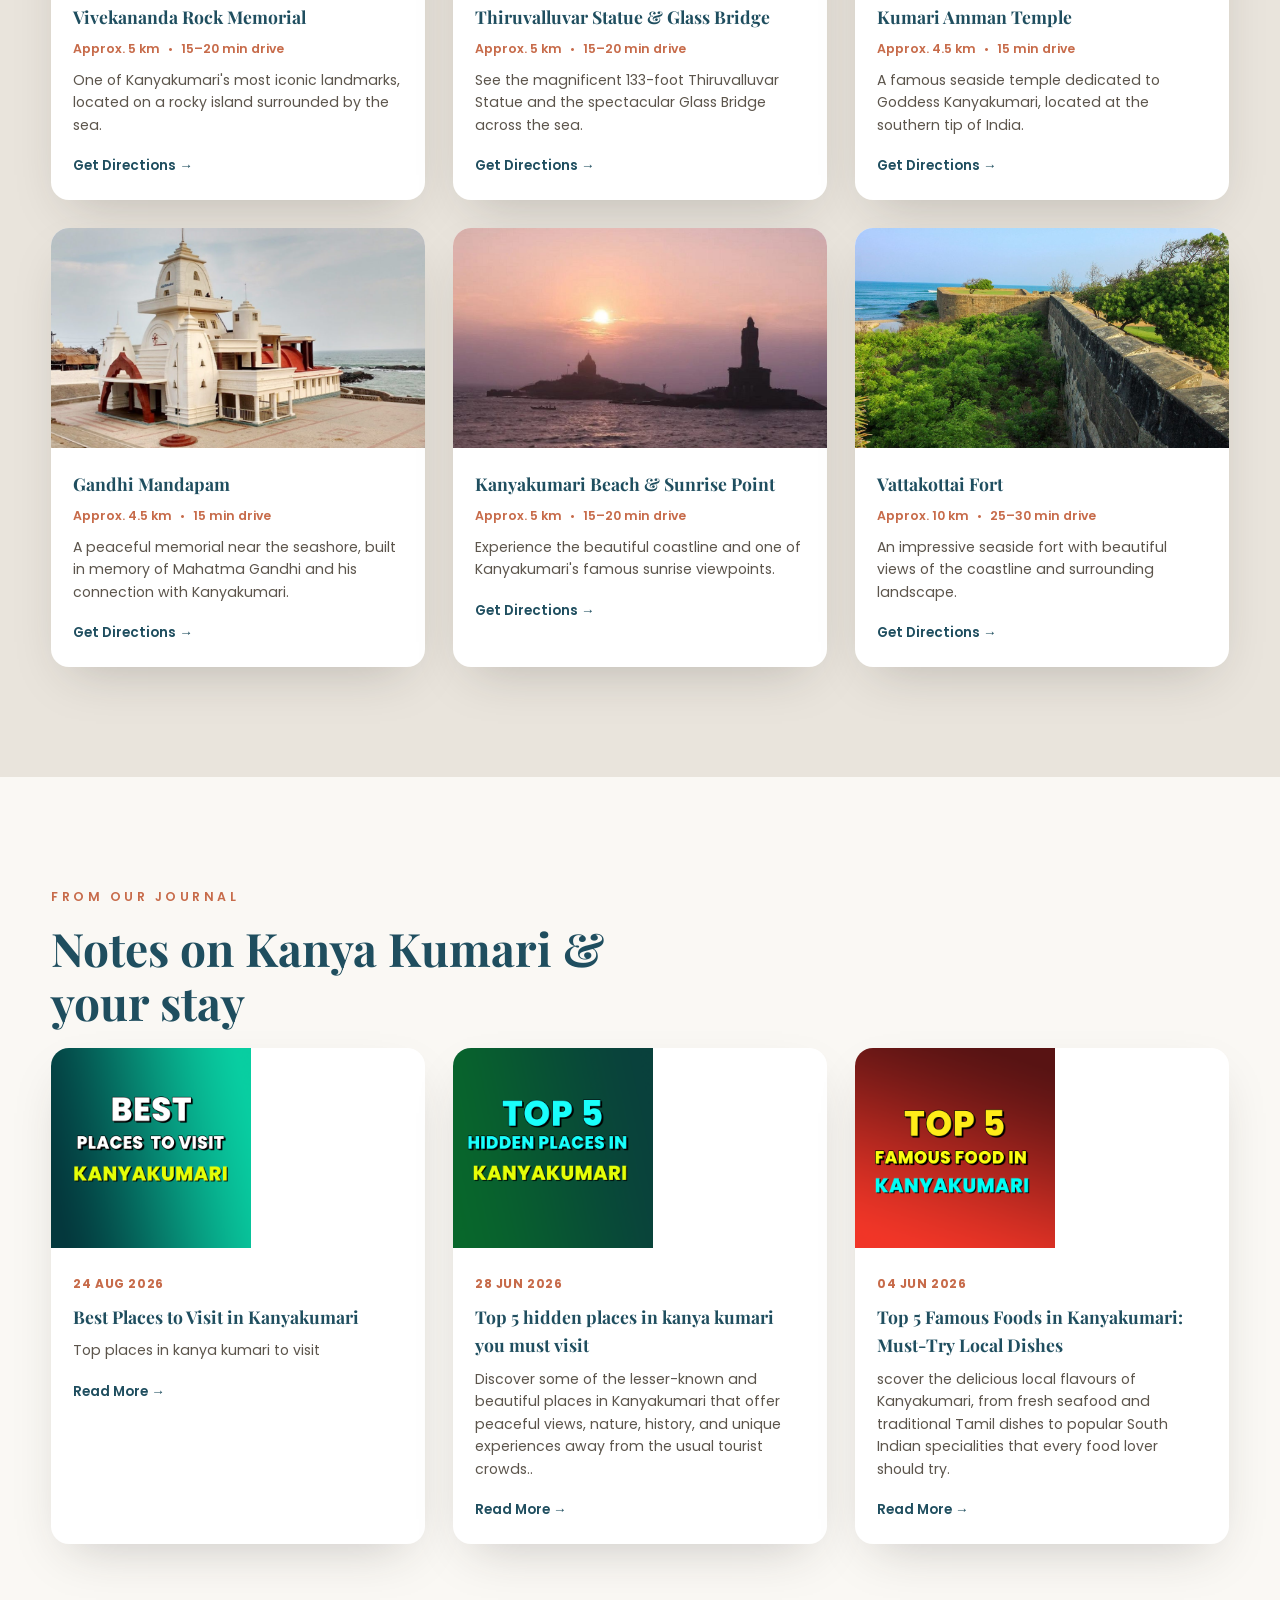
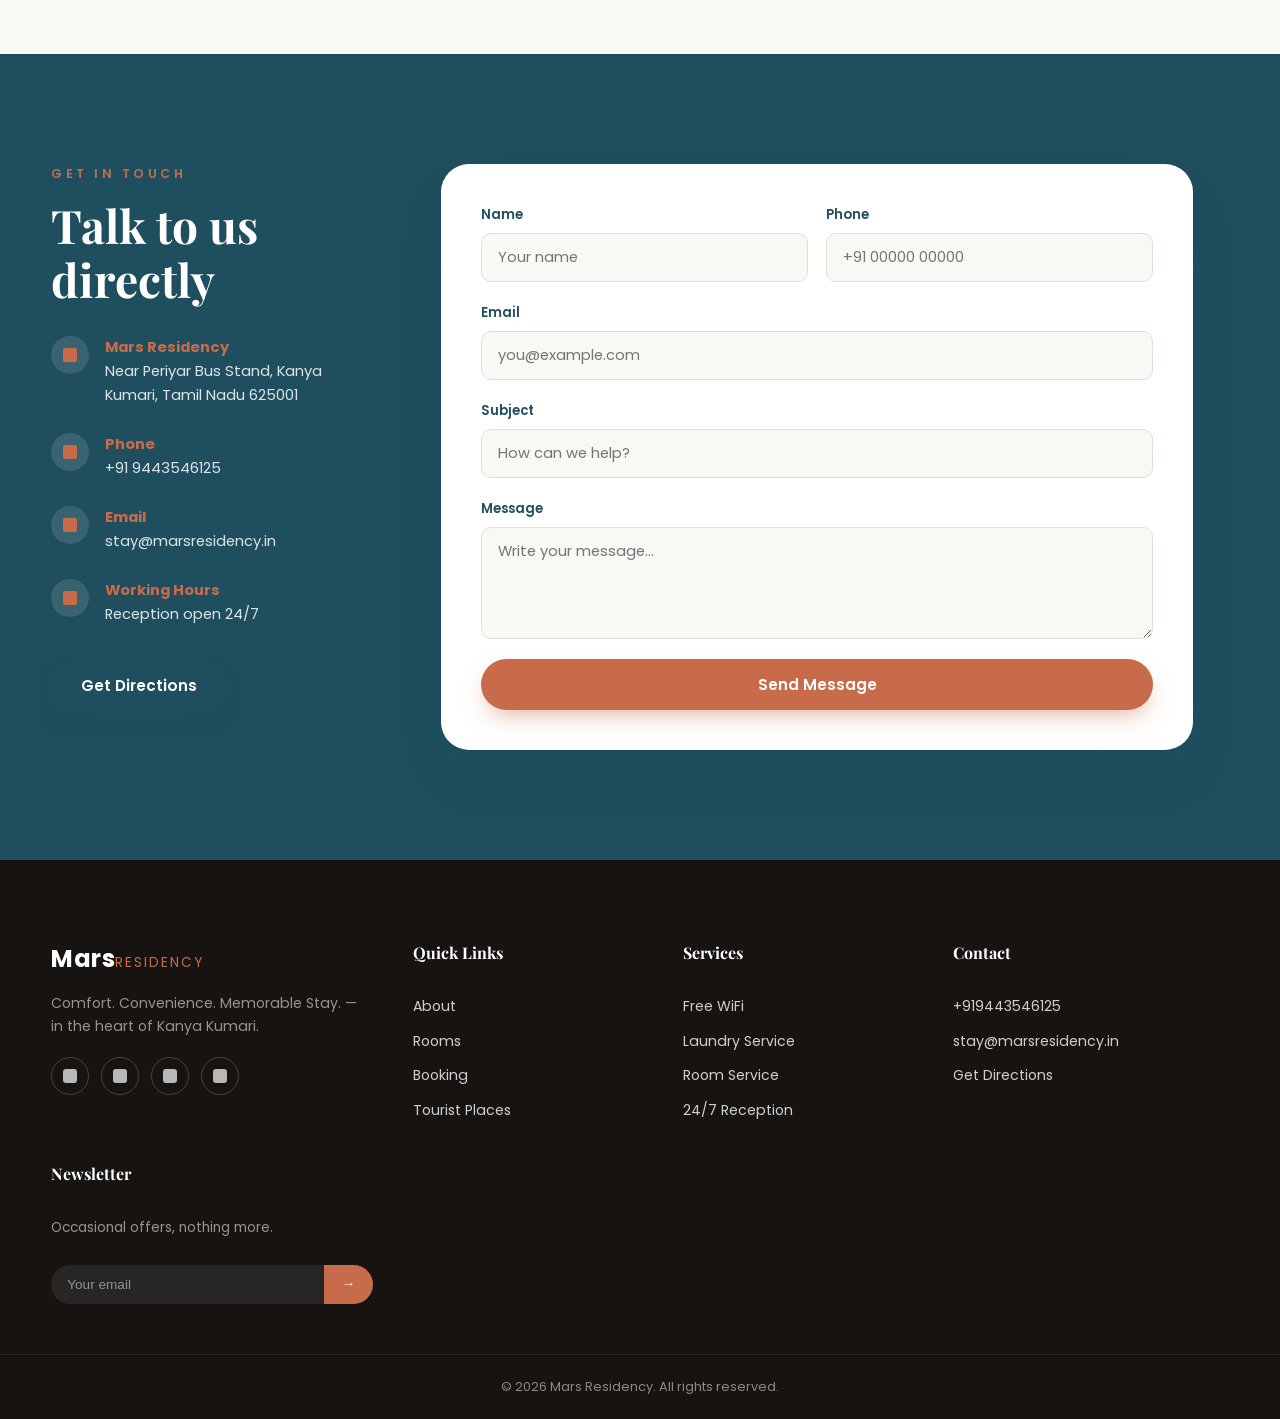
==== commit bf46c636: "Update index.html" ====
--- a/index.html
+++ b/index.html
@@ -1,6 +1,7 @@
 <!DOCTYPE html>
 <html lang="en">
 <head>
+	<link rel="icon" type="image/x-icon" href="/favicon.ico">
 <meta charset="UTF-8">
 <meta name="viewport" content="width=device-width, initial-scale=1.0">
 <title>Mars Residency|Best Hotel In kanyakumari.</title>
